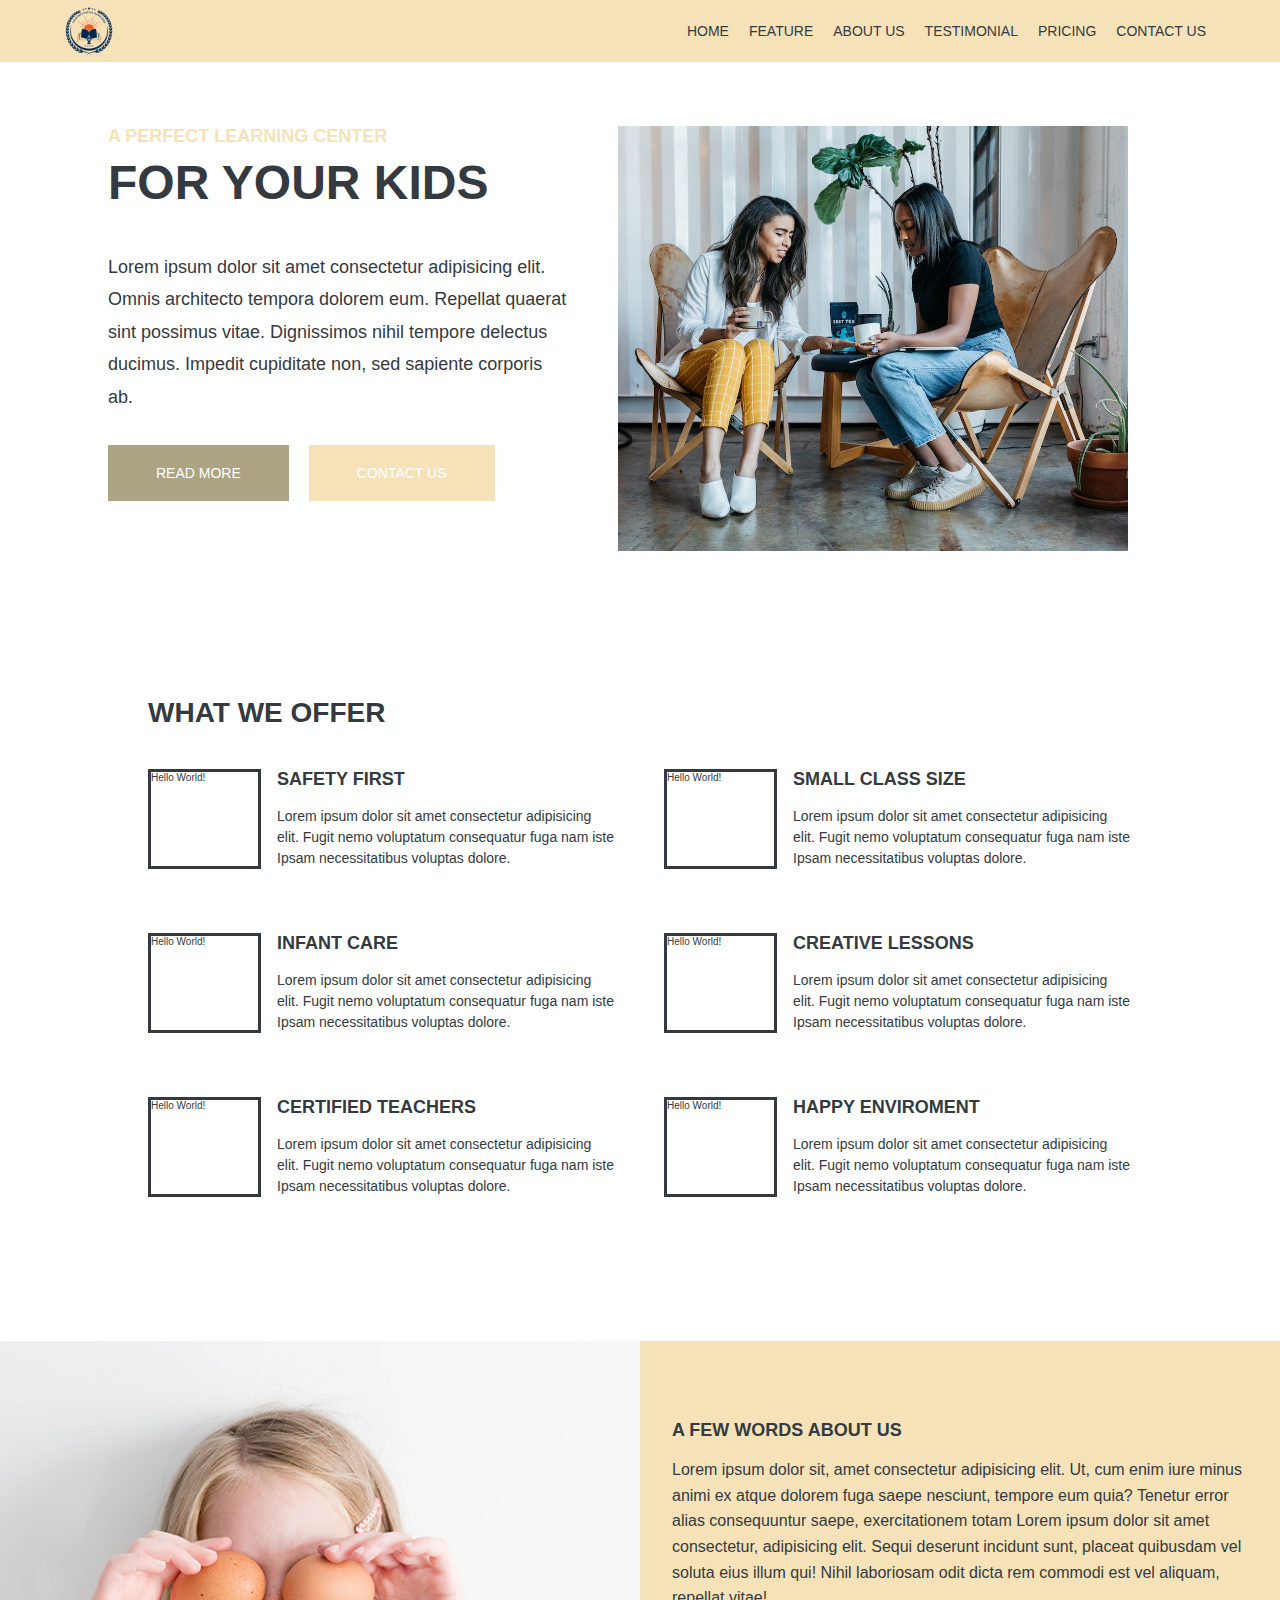
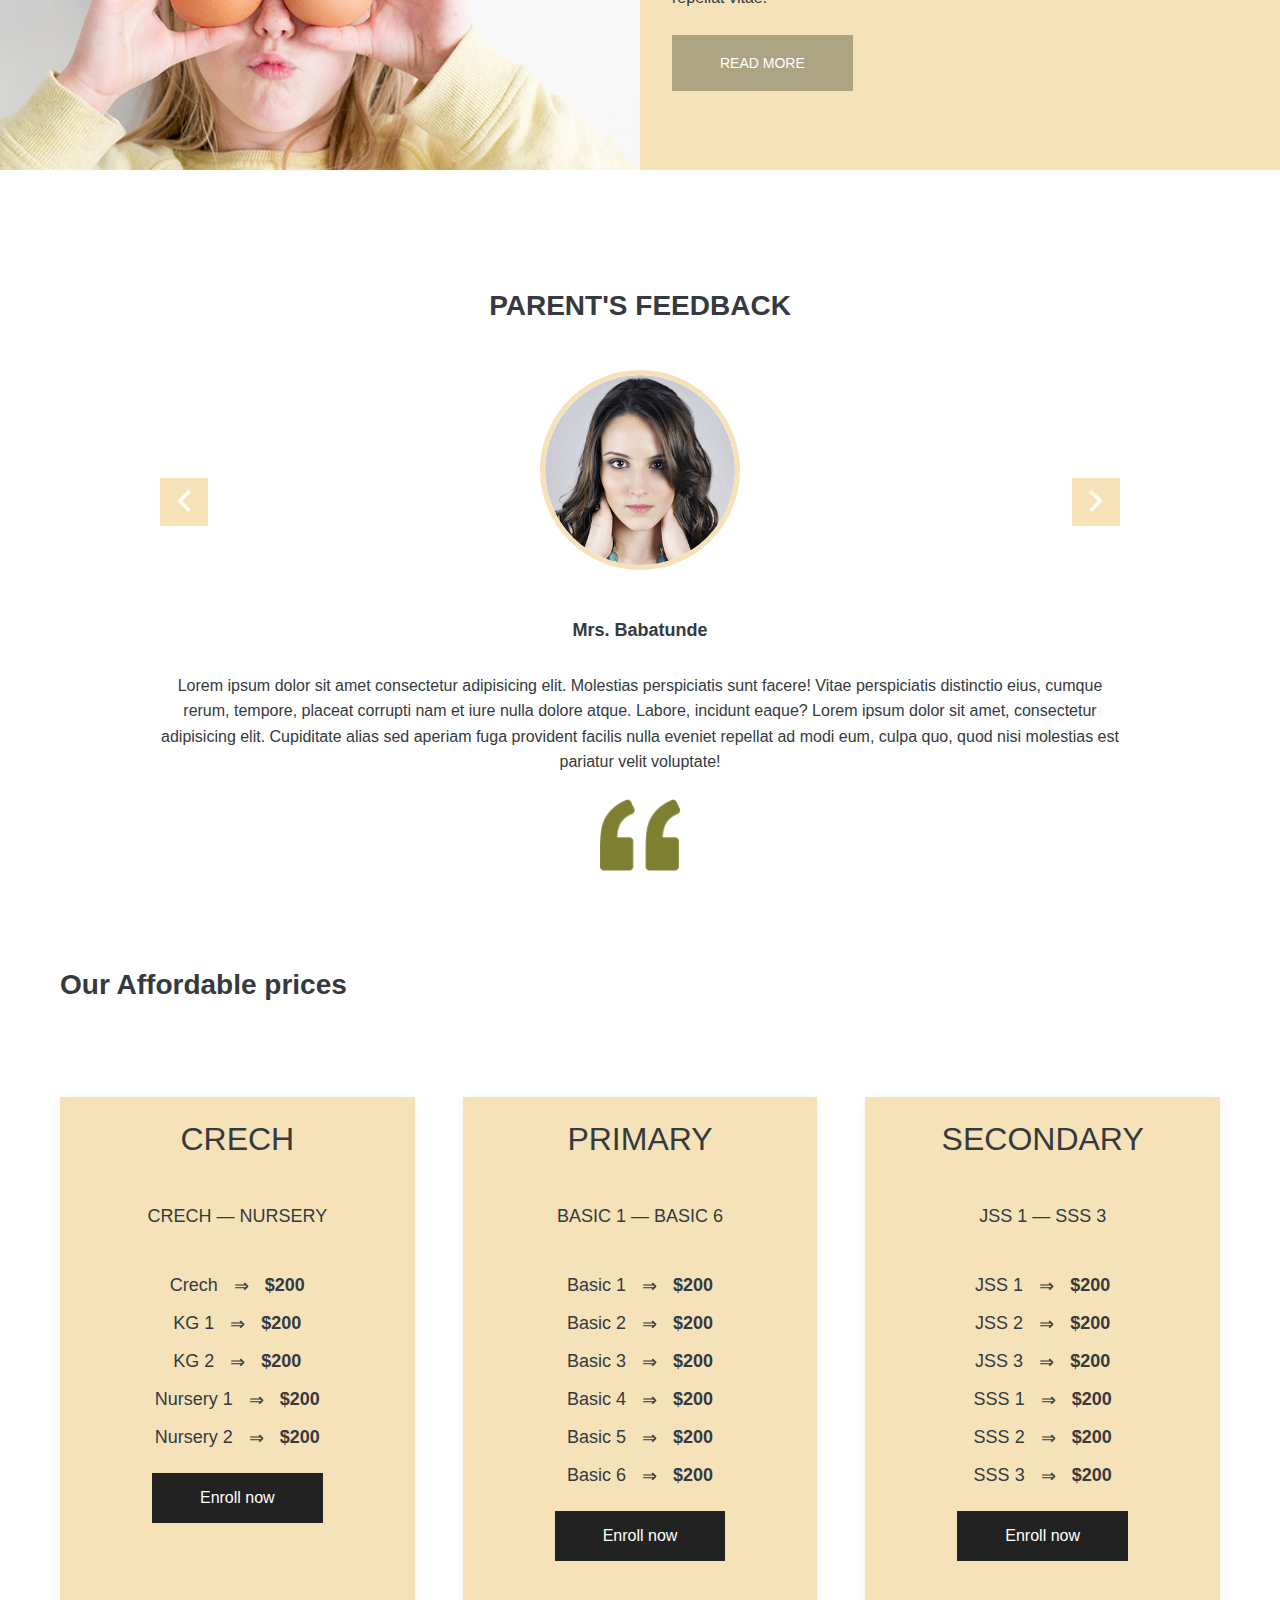
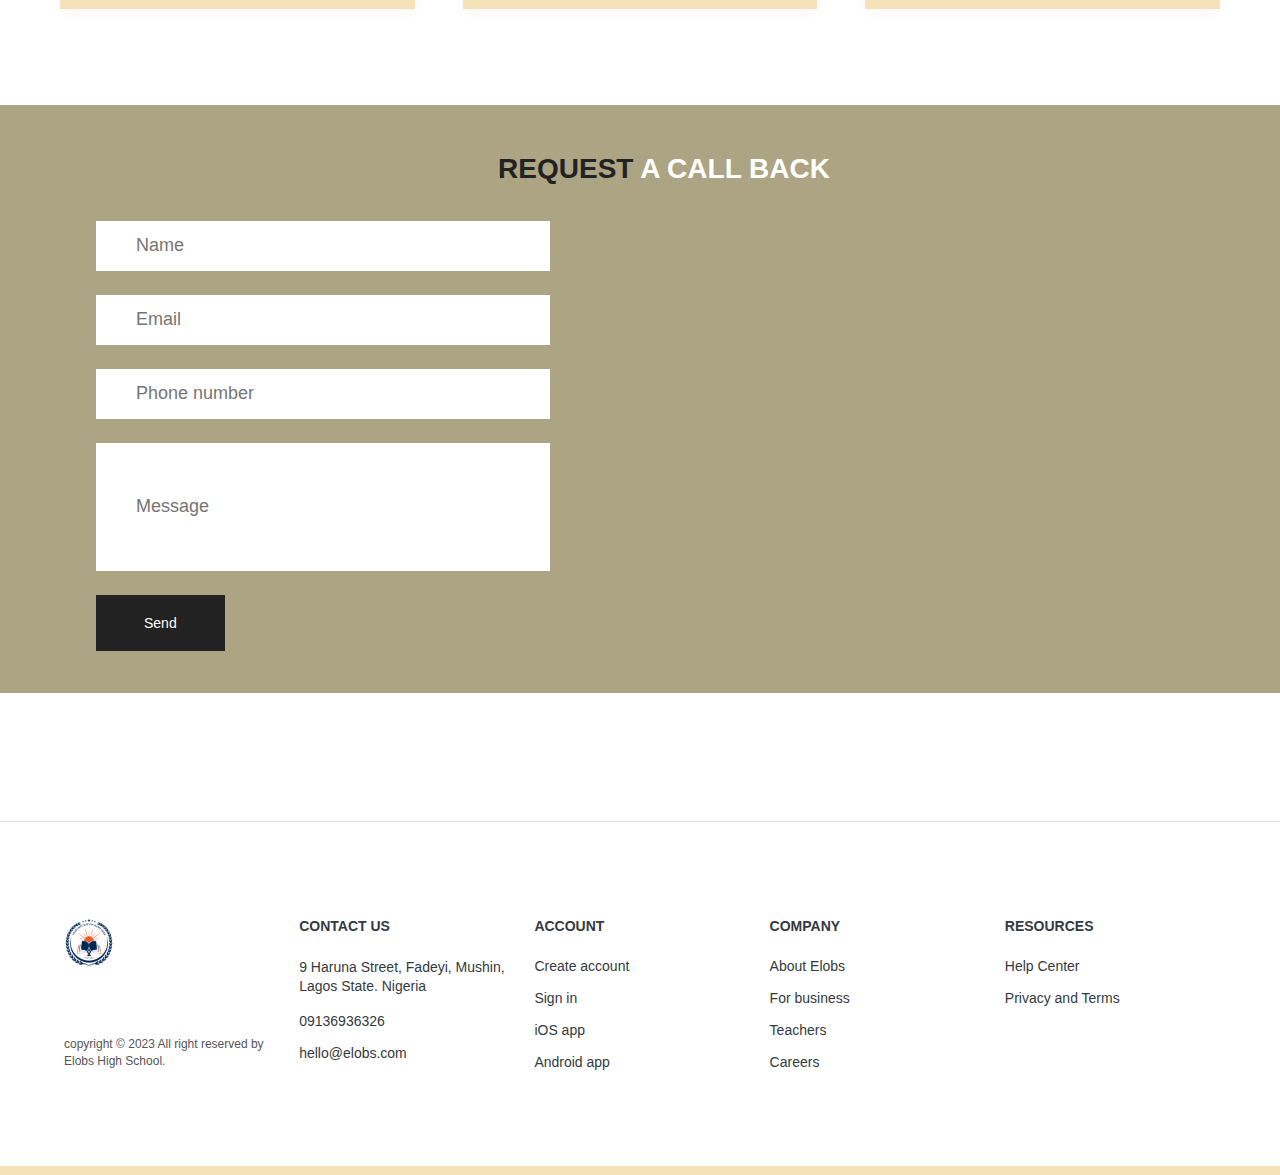
==== index.html @ 5723b520 "update to nav items" ====
<!DOCTYPE html>
<html lang="en">
  <head>
    <meta charset="UTF-8" />
    <meta name="viewport" content="width=device-width, initial-scale=1.0" />
    <title>Elobs High School &mdash; Discover the differene</title>

    <link rel="stylesheet" href="styles/styles.css" />
    <link rel="stylesheet" href="styles/re-usable.css" />
    <link rel="stylesheet" href="styles/query.css" />

    <script defer src="js/index.js"></script>
  </head>
  <header class="header">
    <div class="logo">
      <a href="#">
        <img src="img/logo.png" class="logo" alt="Elobs High School logo" />
      </a>
    </div>
    <nav class="nav-container">
      <ul class="main-nav">
        <!-- <li><a href="#" class="nav-item active--nav-item">HOME</a></li> -->
        <li><a href="#" class="nav-item">HOME</a></li>
        <li><a href="feature.html" class="nav-item">FEATURE</a></li>
        <li><a href="about.html" class="nav-item">ABOUT US</a></li>
        <li><a href="#testimonial" class="nav-item">TESTIMONIAL</a></li>
        <li><a href="#pricing" class="nav-item">PRICING</a></li>
        <li><a href="#cta" class="nav-item">CONTACT US</a></li>
      </ul>
    </nav>

    <button class="btn-mobile-nav">
      <img
        src="icons/icons-menu.png"
        alt="menu icon"
        class="icon-mobile-nav open-icon"
      />
      <img
        src="icons/icons-close.png"
        alt="close menu icon"
        class="icon-mobile-nav close-icon"
      />
    </button>
  </header>
  <body>
    <main>
      <section class="section section-hero">
        <div class="hero">
          <div class="hero--text-box">
            <h1 class="header-primary">
              A PERFECT LEARNING CENTER <br />
              <span>FOR YOUR KIDS</span>
            </h1>

            <div class="hero--description-text">
              <p class="description-text">
                Lorem ipsum dolor sit amet consectetur adipisicing elit. Omnis
                architecto tempora dolorem eum. Repellat quaerat sint possimus
                vitae. Dignissimos nihil tempore delectus ducimus. Impedit
                cupiditate non, sed sapiente corporis ab.
              </p>
            </div>

            <div class="hero--btn-box">
              <button class="btn btn--read-more">
                <a href="#about-us">READ MORE</a>
              </button>
              <button class="btn btn--contact">
                <a href="#cta">CONTACT US</a>
              </button>
            </div>
          </div>
          <div class="hero--img-box">
            <div>
              <!-- <p>Hello world!</p> -->
              <img class="hero-img" src="img/hero-img.jpg" alt="Hero's image" />
            </div>
          </div>
        </div>
      </section>
      <section class="section section-feature" id="feature">
        <div class="feature">
          <h2 class="header-secondary">WHAT WE OFFER</h2>
          <div class="feature-box">
            <div class="feature--box">
              <div class="feature--img-box">Hello World!</div>
              <div class="feature--text-box">
                <div>
                  <h3 class="header-tertiary">SAFETY FIRST</h3>
                  <p class="feature-text">
                    Lorem ipsum dolor sit amet consectetur adipisicing elit.
                    Fugit nemo voluptatum consequatur fuga nam iste Ipsam
                    necessitatibus voluptas dolore.
                  </p>
                </div>
              </div>
            </div>
            <div class="feature--box">
              <div class="feature--img-box">Hello World!</div>
              <div class="feature--text-box">
                <div>
                  <h3 class="header-tertiary">SMALL CLASS SIZE</h3>
                  <p class="feature-text">
                    Lorem ipsum dolor sit amet consectetur adipisicing elit.
                    Fugit nemo voluptatum consequatur fuga nam iste Ipsam
                    necessitatibus voluptas dolore.
                  </p>
                </div>
              </div>
            </div>
            <div class="feature--box">
              <div class="feature--img-box">Hello World!</div>
              <div class="feature--text-box">
                <div>
                  <h3 class="header-tertiary">INFANT CARE</h3>
                  <p class="feature-text">
                    Lorem ipsum dolor sit amet consectetur adipisicing elit.
                    Fugit nemo voluptatum consequatur fuga nam iste Ipsam
                    necessitatibus voluptas dolore.
                  </p>
                </div>
              </div>
            </div>
            <div class="feature--box">
              <div class="feature--img-box">Hello World!</div>
              <div class="feature--text-box">
                <div>
                  <h3 class="header-tertiary">CREATIVE LESSONS</h3>
                  <p class="feature-text">
                    Lorem ipsum dolor sit amet consectetur adipisicing elit.
                    Fugit nemo voluptatum consequatur fuga nam iste Ipsam
                    necessitatibus voluptas dolore.
                  </p>
                </div>
              </div>
            </div>
            <div class="feature--box">
              <div class="feature--img-box">Hello World!</div>
              <div class="feature--text-box">
                <div>
                  <h3 class="header-tertiary">CERTIFIED TEACHERS</h3>
                  <p class="feature-text">
                    Lorem ipsum dolor sit amet consectetur adipisicing elit.
                    Fugit nemo voluptatum consequatur fuga nam iste Ipsam
                    necessitatibus voluptas dolore.
                  </p>
                </div>
              </div>
            </div>
            <div class="feature--box">
              <div class="feature--img-box">Hello World!</div>
              <div class="feature--text-box">
                <div>
                  <h3 class="header-tertiary">HAPPY ENVIROMENT</h3>
                  <p class="feature-text">
                    Lorem ipsum dolor sit amet consectetur adipisicing elit.
                    Fugit nemo voluptatum consequatur fuga nam iste Ipsam
                    necessitatibus voluptas dolore.
                  </p>
                </div>
              </div>
            </div>
          </div>
        </div>
      </section>
      <section class="section-about" id="about">
        <div class="about-us--img">
          <img
            class="about-img"
            src="img/about-img.jpg"
            alt="Picture of a girl placing egg on her eye"
          />
        </div>
        <div class="about-us--text">
          <h3 class="header-tertiary">A FEW WORDS ABOUT US</h3>
          <p class="about-text">
            Lorem ipsum dolor sit, amet consectetur adipisicing elit. Ut, cum
            enim iure minus animi ex atque dolorem fuga saepe nesciunt, tempore
            eum quia? Tenetur error alias consequuntur saepe, exercitationem
            totam Lorem ipsum dolor sit amet consectetur, adipisicing elit.
            Sequi deserunt incidunt sunt, placeat quibusdam vel soluta eius
            illum qui! Nihil laboriosam odit dicta rem commodi est vel aliquam,
            repellat vitae!
          </p>
          <button class="btn btn--read-more">READ MORE</button>
        </div>
      </section>
      <section class="section section-testimonial" id="testimonial">
        <div class="testimonial">
          <h2 class="header-secondary testimonial-header">PARENT'S FEEDBACK</h2>
          <div class="carousel-container">
            <div class="slide slide-1">
              <div class="testimonial-box">
                <div class="carousel--img-box">
                  <img
                    src="img//client-1.png"
                    class="carousel-img"
                    alt="customer-img"
                  />
                </div>
                <div class="carousel--text-box">
                  <div class="customer-name">
                    <h3 class="header-tertiary">Mrs. Babatunde</h3>
                  </div>
                  <div class="customer-feedbck">
                    <blockquote class="feedback">
                      Lorem ipsum dolor sit amet consectetur adipisicing elit.
                      Molestias perspiciatis sunt facere! Vitae perspiciatis
                      distinctio eius, cumque rerum, tempore, placeat corrupti
                      nam et iure nulla dolore atque. Labore, incidunt eaque?
                      Lorem ipsum dolor sit amet, consectetur adipisicing elit.
                      Cupiditate alias sed aperiam fuga provident facilis nulla
                      eveniet repellat ad modi eum, culpa quo, quod nisi
                      molestias est pariatur velit voluptate!
                    </blockquote>
                    <div class="quote-img">
                      <img src="img/quote.png" alt="" />
                    </div>
                  </div>
                </div>
              </div>
            </div>
            <div class="slide slide-2">
              <div class="testimonial-box">
                <div class="carousel--img-box">
                  <img
                    src="img//client-2.png"
                    class="carousel-img"
                    alt="customer-img"
                  />
                </div>
                <div class="carousel--text-box">
                  <div class="customer-name">
                    <h3 class="header-tertiary">Mrs. Babatunde</h3>
                  </div>
                  <div class="customer-feedbck">
                    <blockquote class="feedback">
                      Lorem ipsum dolor sit amet consectetur adipisicing elit.
                      Molestias perspiciatis sunt facere! Vitae perspiciatis
                      distinctio eius, cumque rerum, tempore, placeat corrupti
                      nam et iure nulla dolore atque. Labore, incidunt eaque?
                      Lorem ipsum dolor sit amet, consectetur adipisicing elit.
                      Cupiditate alias sed aperiam fuga provident facilis nulla
                      eveniet repellat ad modi eum, culpa quo, quod nisi
                      molestias est pariatur velit voluptate!
                    </blockquote>
                    <div class="quote-img">
                      <img src="img/quote.png" alt="" />
                    </div>
                  </div>
                </div>
              </div>
            </div>
            <div class="slide slide-3">
              <div class="testimonial-box">
                <div class="carousel--img-box">
                  <img
                    src="img//client-3.png"
                    class="carousel-img"
                    alt="customer-img"
                  />
                </div>
                <div class="carousel--text-box">
                  <div class="customer-name">
                    <h3 class="header-tertiary">Mrs. Babatunde</h3>
                  </div>
                  <div class="customer-feedbck">
                    <blockquote class="feedback">
                      Lorem ipsum dolor sit amet consectetur adipisicing elit.
                      Molestias perspiciatis sunt facere! Vitae perspiciatis
                      distinctio eius, cumque rerum, tempore, placeat corrupti
                      nam et iure nulla dolore atque. Labore, incidunt eaque?
                      Lorem ipsum dolor sit amet, consectetur adipisicing elit.
                      Cupiditate alias sed aperiam fuga provident facilis nulla
                      eveniet repellat ad modi eum, culpa quo, quod nisi
                      molestias est pariatur velit voluptate!
                    </blockquote>
                    <div class="quote-img">
                      <img src="img/quote.png" alt="" />
                    </div>
                  </div>
                </div>
              </div>
            </div>
          </div>

          <div class="arrow-container">
            <button class="arrow left">
              <div class="btn--left">
                <img src="img//prev.png" />
              </div>
            </button>
            <button class="arrow right">
              <div class="btn--right">
                <img src="img//next.png" />
              </div>
            </button>
          </div>
        </div>
      </section>
      <section class="section section-pricing" id="pricing">
        <div class="pricing">
          <div class="pricing-header--box">
            <h2 class="header-secondary pricing-header">
              Our Affordable prices
            </h2>
          </div>
          <div class="pricing-box">
            <div class="pricing-box--item">
              <header class="plan-header">
                <p class="plan-name">Crech</p>
                <p class="plan-class">Crech &mdash; Nursery</p>
              </header>

              <div class="list">
                <ul class="list-item">
                  <li>
                    <span>Crech </span>
                    <span>&rArr; </span>
                    <span><strong>$200</strong></span>
                  </li>
                  <li>
                    <span>KG 1 </span>
                    <span>&rArr; </span>
                    <span><strong>$200</strong></span>
                  </li>
                  <li>
                    <span>KG 2 </span>
                    <span>&rArr; </span>
                    <span><strong>$200</strong></span>
                  </li>
                  <li>
                    <span>Nursery 1 </span>
                    <span>&rArr; </span>
                    <span><strong>$200</strong></span>
                  </li>
                  <li>
                    <span>Nursery 2 </span>
                    <span>&rArr; </span>
                    <span><strong>$200</strong></span>
                  </li>
                </ul>
              </div>
              <div class="pricing-btn--box">
                <button class="pricing-btn">Enroll now</button>
              </div>
            </div>
            <div class="pricing-box--item">
              <header class="plan-header">
                <p class="plan-name">Primary</p>
                <p class="plan-class">Basic 1 &mdash; Basic 6</p>
              </header>

              <div class="list">
                <ul class="list-item">
                  <li>
                    <span>Basic 1 </span>
                    <span>&rArr; </span>
                    <span><strong>$200</strong></span>
                  </li>
                  <li>
                    <span>Basic 2 </span>
                    <span>&rArr; </span>
                    <span><strong>$200</strong></span>
                  </li>
                  <li>
                    <span>Basic 3 </span>
                    <span>&rArr; </span>
                    <span><strong>$200</strong></span>
                  </li>
                  <li>
                    <span>Basic 4 </span>
                    <span>&rArr; </span>
                    <span><strong>$200</strong></span>
                  </li>
                  <li>
                    <span>Basic 5 </span>
                    <span>&rArr; </span>
                    <span><strong>$200</strong></span>
                  </li>
                  <li>
                    <span>Basic 6 </span>
                    <span>&rArr; </span>
                    <span><strong>$200</strong></span>
                  </li>
                </ul>
              </div>
              <div class="pricing-btn--box">
                <button class="pricing-btn">Enroll now</button>
              </div>
            </div>
            <div class="pricing-box--item">
              <header class="plan-header">
                <p class="plan-name">Secondary</p>
                <p class="plan-class">JSS 1 &mdash; SSS 3</p>
              </header>

              <div class="list">
                <ul class="list-item">
                  <li>
                    <span>JSS 1 </span>
                    <span>&rArr; </span>
                    <span><strong>$200</strong></span>
                  </li>
                  <li>
                    <span>JSS 2 </span>
                    <span>&rArr; </span>
                    <span><strong>$200</strong></span>
                  </li>
                  <li>
                    <span>JSS 3 </span>
                    <span>&rArr; </span>
                    <span><strong>$200</strong></span>
                  </li>
                  <li>
                    <span>SSS 1 </span>
                    <span>&rArr; </span>
                    <span><strong>$200</strong></span>
                  </li>
                  <li>
                    <span>SSS 2 </span>
                    <span>&rArr; </span>
                    <span><strong>$200</strong></span>
                  </li>
                  <li>
                    <span>SSS 3 </span>
                    <span>&rArr; </span>
                    <span><strong>$200</strong></span>
                  </li>
                </ul>
              </div>
              <div class="pricing-btn--box">
                <button class="pricing-btn">Enroll now</button>
              </div>
            </div>
            <!-- <div class="pricing-box--item">Hello</div>
            <div class="pricing-box--item">Hello</div> -->
          </div>
        </div>
      </section>
      <section class="section-cta" id="cta">
        <div class="cta">
          <div class="cta-header">
            <h2 class="header-secondary cta-header--box">
              <span>REQUEST</span> A CALL BACK
            </h2>
          </div>
          <form class="form" action="#">
            <div>
              <label for="full-name"></label>
              <input placeholder="Name" type="text" required id="full-name" />
            </div>
            <div>
              <label for="email"></label>
              <input placeholder="Email" type="email" required id="email" />
            </div>
            <div>
              <label for="phone-number"></label>
              <input
                placeholder="Phone number"
                type="tel"
                required
                id="phone-number"
              />
            </div>
            <div>
              <label for="message"></label>
              <input
                placeholder="Message"
                class="message-box"
                type="text"
                required
                id="message"
              />
            </div>
            <button class="btn btn-form">Send</button>
          </form>
        </div>
      </section>
    </main>

    <footer class="section-footer">
      <div class="footer">
        <div class="img-col">
          <div class="footer-img">
            <a href="#">
              <img
                src="img/logo.png"
                class="logo footer-logo"
                alt="Elobs School logo"
              />
            </a>
          </div>
          <div>
            <p class="copyright">
              copyright &copy; 2023 All right reserved by Elobs High School.
            </p>
          </div>
        </div>
        <div class="address-col">
          <h5 class="header-footer">Contact us</h5>
          <address class="contact">
            <p class="address">
              9 Haruna Street, Fadeyi, Mushin, Lagos State. Nigeria
            </p>
            <p><a class="footer-link" href="tel:09136936326">09136936326</a></p>
            <p>
              <a class="footer-link" href="mailto:hello@elobs.com"
                >hello@elobs.com</a
              >
            </p>
          </address>
        </div>
        <div class="nav-col">
          <h5 class="header-footer">Account</h5>
          <ul class="footer-nav">
            <li><a class="footer-link" href="#">Create account</a></li>
            <li><a class="footer-link" href="#">Sign in</a></li>
            <li><a class="footer-link" href="#">iOS app</a></li>
            <li><a class="footer-link" href="#">Android app</a></li>
          </ul>
        </div>
        <div class="nav-col">
          <h5 class="header-footer">Company</h5>
          <div>
            <ul class="footer-nav">
              <li><a class="footer-link" href="#">About Elobs</a></li>
              <li><a class="footer-link" href="#">For business</a></li>
              <li><a class="footer-link" href="#">Teachers</a></li>
              <li><a class="footer-link" href="#">Careers</a></li>
            </ul>
          </div>
        </div>
        <div class="nav-col">
          <h5 class="header-footer">Resources</h5>
          <div>
            <ul class="footer-nav">
              <li><a class="footer-link" href="#">Help Center</a></li>
              <li><a class="footer-link" href="#">Privacy and Terms</a></li>
            </ul>
          </div>
        </div>
      </div>
    </footer>
  </body>
</html>
---- styles/styles.css ----
/* 
--- 01 TYPOGRAPHY SYSTEM

- FONT SIZES (px) 10 / 12 / 14 / 16 / 18 / 20 / 24 / 30 / 36 / 44 / 52 / 62 / 74 / 86 / 98

-FONT WEIGHT
DEFAULT: 400
MEDIUM: 500
SEMI-BOLD: 600
BOLD: 700
-LINE HEIGHT
DEFAULT: 1
SMALL: 1.05
MEDIUM: 1.2
LARGE: 1.8
PARAGRAPH DEFAULT:1.6

-- LETTER SPACING
-0.5PX
0.75PX
--- 02 COLOUR SYSTEM

- PRIMARY: ##f6e2b9
- TINT: 
#aca482
#fffcef
#fff9df


- SHADES:
- ACCENT:
- GREYS
#343a40
#767676

--- 05 SHADOWS

0 2.4rem 4.8rem rgba(0, 0, 0, 0.075);

--- 06 BORDER-RADIUS
DEFAULT: 9px
MEDIUM: 11PX

--- 07 WHITESPACE

--- SPACING SYSTEM (px) 2 / 4 / 8 / 12 / 16 / 24 / 32 / 48 / 64 / 80 / 96 / 128

*/

* {
  padding: 0;
  margin: 0;
  box-sizing: border-box;
}

*:focus {
  outline: red;
  box-shadow: 0 0 0 0.8rem rgb(255, 252, 239, 0.7);
}

html {
  font-size: 62.5%;
  scroll-behavior: smooth;
}

body {
  font-family: "inter", sans-serif;
  /* font-family: "Helvetica Neue LT Com", sans-serif; */
  color: #343a40;
  border-bottom: 9px solid #f6e2b9;
  overflow-x: hidden;
}

.section {
  max-width: 108rem;
  margin: 0 auto;
  margin-bottom: 9.6rem;
}

.section:first-child {
  max-width: 116rem;
}

/***************************/
/* header */
/***************************/
.logo {
  width: 5rem;
  height: 5rem;
}

.header {
  padding: 2rem 6.4rem;
  height: 6.2rem;
  background-color: #f6e2b9;
  display: flex;
  align-items: center;
  justify-content: space-between;
}

.main-nav {
  list-style-type: none;
  display: flex;
  /* gap: 1.4rem; */
  justify-content: center;
  align-items: center;
}

.nav-item {
  display: inline-block;
  text-decoration: none;
  font-size: 1.4rem;
  font-weight: 400;
  padding: 1rem;
  color: #343a40;
}

.active--nav-item {
  border-bottom: 3px solid #555;
  padding-bottom: 0;
}

/* Mobile */
.btn-mobile-nav {
  background: none;
  border: none;
  cursor: pointer;
  display: none;
}
.icon-mobile-nav {
  width: 2.8rem;
  height: 2.8rem;
  color: #222;
}

.close-icon {
  display: none;
}

/* STICKY NAVIGATION */
.sticky .header {
  position: fixed;
  top: 0;
  bottom: 0;
  width: 100%;
  height: 6.4rem;
  padding-top: 0;
  padding-bottom: 0;
  /* background-color: rgba(255, 255, 255, 0.97); */
  z-index: 9999;
  box-shadow: 0 1.2rem 3.2rem rgba(0, 0, 0, 0.03);
  transition: all 0.3s ease-in-out;
}

/* .sticky .section-hero {
  margin-top: 96rem;
} */

/***************************/
/* Hero page */
/***************************/

.section-hero {
  /* max-width: 116rem; */
  padding: 0 4.8rem;
}

.hero {
  display: grid;
  grid-template-columns: 1fr 1.2fr;
  column-gap: 4.8rem;
  margin-top: 6.4rem;
}

.header-primary {
  font-size: 1.8rem;
  letter-spacing: 1.5px;
  margin-bottom: 4.8rem;
  color: #f6e2b9;
}
.header-primary span {
  font-size: 4.8rem;
  font-weight: 700;
  line-height: 1.5;
  color: #343a40;
}

.description-text {
  font-size: 1.8rem;
  line-height: 1.8;
  margin-bottom: 3.2rem;
}

.hero--btn-box {
  display: flex;
  gap: 2rem;
}

.btn--contact {
  background-color: #f6e2b9;
}
.btn--contact a {
  color: #fff;
  text-decoration: none;
}

.btn--contact:hover,
.btn--contact:active {
  background-color: #aca482 !important;
  color: #fff !important;
  transition: all ease-in 0.5s;
}

.btn--read-more {
  background-color: #aca482;
  color: #fff;
}
.btn--read-more a {
  color: #fff;
  text-decoration: none;
}

.hero-img {
  width: 51rem;
}

/***************************/
/* Feature's page */
/***************************/
.section-feature {
  padding: 4.8rem;
}

.feature-box {
  display: grid;
  grid-template-columns: 1fr 1fr;
  column-gap: 4.8rem;
  row-gap: 6.4rem;
  padding-top: 2.4rem;
}

.feature--box {
  display: grid;
  grid-template-columns: 1fr 3fr;
  column-gap: 1.6rem;
}

.feature-text {
  font-size: 1.4rem;
  line-height: 1.5;
}

.feature--img-box {
  border: 3px solid #343a40;
}

/* ****************** */
/* About Us */
/* ****************** */

.section-about {
  background-color: #f6e2b9;
  display: grid;
  grid-template-columns: 1fr 1fr;
  justify-content: center;
  margin-bottom: 9.6rem;
  padding-right: 12.8rem;
}

.about-img {
  height: 100%;
}

.about-us--text {
  align-self: center;
  margin: 2.4rem 3.2rem;
}

.about-text {
  font-size: 1.6rem;
  line-height: 1.6;
  margin-bottom: 2.4rem;
}

.btn-about:hover,
.btn-about:active {
  background-color: #222 !important;
  color: #fff;
}

/* ****************** */
/* Testimonial */
/* ****************** */

.testimonial-header {
  text-align: center;
  padding: 2.4rem 0 0 0;
}
.testimonial {
  position: relative;
  overflow: hidden;
}

.carousel-container {
  position: relative;
}

.slide {
  height: 100%;
  transition: all 1s;
}

/* 
.slide-1 {
  transform: translateX(0%);
} 
*/

.slide-2,
.slide-3 {
  position: absolute;
  top: 0;
}
/* 
.slide-2 {
  transform: translateX(100%);
}
.slide-3 {
  transform: translateX(200%);
} */

.testimonial-box {
  display: flex;
  flex-direction: column;
  align-items: center;
  text-align: center;
}

.carousel--img-box {
  width: 20rem;
  margin-bottom: 4.8rem;
  margin-top: 4.8rem;
  /* border: 5px solid #f6e2b9;k */
  border-radius: 10000px;
}

.carousel-img {
  width: 100%;
  height: 100%;
  border: 5px solid #f6e2b9;
  border-radius: 10000px;
}

.feedback {
  font-size: 1.6rem;
  line-height: 1.6;
  padding-top: 1.6rem;
  margin-bottom: 2.4rem;
}

.quote-img img {
  width: 8rem;
}

.arrow-container {
  width: 100%;
  display: flex;
  justify-content: space-between;
  position: absolute;
  top: 35%;
}

.arrow {
  width: 4.8rem;
  height: 4.8rem;
  border: none;
  background-color: #f6e2b9;
  display: flex;
  align-items: center;
  justify-content: center;
  cursor: pointer;
}

.btn--left,
.btn--right {
  background-color: transparent;
  border: none;
}

/* ****************** */
/* Pricing */
/* ****************** */

.section-pricing {
  max-width: 116rem;
}

.pricing-header {
  margin-bottom: 9.6rem !important;
}

.pricing-box {
  display: grid;
  grid-template-columns: repeat(3, 1fr);
  justify-content: space-around;
  /* align-items: center; */
  gap: 4.8rem;
}

.pricing-box--item {
  padding: 2.4rem;
  /* border: 1px solid #f6e2b9; */
  background-color: #f6e2b9;
  box-shadow: 0 0.2rem 1.4rem rgba(0, 0, 0, 0.042);
  transition: all 0.4s;
}

.pricing-box--item:hover {
  transform: translateY(-1.2rem);
}

.plan-header {
  display: flex;
  flex-direction: column;
  gap: 1.6rem;
  justify-content: center;
  align-items: center;
  margin-bottom: 4.8rem;
}

.plan-name {
  font-size: 3.2rem;
  font-weight: 400;
  text-transform: uppercase;
  margin-bottom: 3.2rem;
}

.plan-class {
  font-size: 1.8rem;
  font-weight: 300;
  text-transform: uppercase;
}

.list-item {
  list-style: none;
  display: flex;
  flex-direction: column;
  gap: 1.6rem;
  align-items: center;
  font-size: 1.8rem;
  font-weight: 500;
}

.list-item li {
  display: flex;
  gap: 1.6rem;
}

.pricing-btn--box {
  display: flex;
  justify-content: center;
  margin: 2.4rem;
}

.pricing-btn {
  padding: 1.6rem 4.8rem;
  border: none;
  background-color: #222;
  color: #fff;
  cursor: pointer;
  font-size: 1.6rem;
  transition: all 0.3s;
}
.pricing-btn:hover,
.pricing-btn:active {
  background-color: #333;
}

/* ****************** */
/* CTA */
/* ****************** */

.section-cta {
  /* padding: 4.8rem 4.8rem 0 4.8rem; */
  background-color: #aca482;
  margin-bottom: 12.8rem;
}

.cta {
  padding: 4.8rem 4.8rem 2.4rem 4.8rem;
  margin-left: 4.8rem;
}

.cta-header {
  text-align: center;
  color: #fff;
  padding-bottom: 2.4rem;
}

.cta-header span {
  color: #222;
}

.form {
  font-family: inherit;
  margin-bottom: 1.8rem;
}

.form label {
  display: block;
  font-size: 1.2rem;
  margin-bottom: 1.2rem;
}

.form input {
  display: block;
  padding: 1.5rem 4rem;
  margin-bottom: 2.4rem;
  border: none;
  /* border-radius: 1000px; */
  font-size: 1.8rem;
  line-height: 1.8;
  width: 40%;
  height: 5rem;
}

.form input.message-box {
  height: 12.8rem;
  /* border-radius: 24px; */
}

.btn-form {
  background-color: #222;
  /* border-radius: 1000px; */
  color: #fff;
  transition: all 0.3s;
}

.btn-form:hover {
  color: #fff !important;
  background-color: #333 !important;
}

/* .btn-form:focus { */
/* outline: red; */
/* box-shadow: 0 0 0 0.8rem rgba(0, 0, 0, 0.341); */

/* **************** */
/* Footer */
/* **************** */

.section-footer {
  padding: 9.6rem 6.4rem;
  margin-top: 12.8rem;
  border-top: 1px solid rgba(0, 0, 0, 0.15);
}

.footer {
  display: grid;
  grid-template-columns: repeat(5, 1fr);
  /* justify-content: space-between; */
  /* align-items: center; */
  column-gap: 2.4rem;
  /* justify-content: center; */
}

.img-col {
  display: flex;
  flex-direction: column;
  justify-content: space-between;
}

.nav-col {
  justify-content: flex-start;
  display: flex;
  flex-direction: column;
  align-items: flex-start;
}

.footer-logo {
  margin-bottom: 1rem;
}

.header-footer {
  font-size: 1.4rem;
  /* padding: 1.4rem 1.4rem 0 1.4rem; */
  margin-bottom: 2.4rem;
  text-transform: uppercase;
}

.copyright {
  font-size: 1.2rem;
  line-height: 1.4;
  color: #555;
}

.footer-nav {
  list-style: none;
  display: flex;
  flex-direction: column;
  gap: 1.6rem;
}

.footer-link {
  text-decoration: none;
  color: #343a40;
  font-size: 1.4rem;
  font-weight: 400;
  /* padding: 0 1.4rem; */
}

.contact {
  font-size: 1.4rem;
  font-weight: 400;
  font-style: normal;
  display: flex;
  flex-direction: column;
  gap: 1.6rem;
}

.address {
  line-height: 1.4;
}
---- styles/re-usable.css ----
.header-secondary {
  font-size: 3.2rem;
  margin-bottom: 2.4rem;
}

.header-tertiary {
  font-size: 2.4rem;
  margin-bottom: 1.6rem;
}

.btn {
  cursor: pointer;
  font-size: 1.7rem;
  font-weight: 300;
  padding: 2rem 4.8rem;
  border: transparent;
  transition: all 0.2s;
  /* color: #222; */
  /* background-color: transparent; */
}

.btn:hover,
.btn:active {
  background-color: #f6e2b9;
  color: #222;
}
---- styles/query.css ----
/*************************/
/* BELOW 1344PX (SMALLER DESKTOPS) */
/*************************/

@media (max-width: 84em) {
  .header-primary {
    margin-bottom: 3.2rem;
    letter-spacing: normal;
  }
  .header-secondary {
    font-size: 2.8rem;
    margin-bottom: 0;
  }
  .header-tertiary {
    font-size: 1.8rem;
  }

  .btn {
    font-size: 1.4em;
  }

  .feature h2 {
    margin-bottom: 1.6rem;
  }
  .section-about {
    padding-right: 0;
  }

  .about-img {
    width: 100%;
  }

  .about-us--text {
    margin: 2.4rem 3.2rem;
  }
  .section-testimonial {
    max-width: 96rem;
  }
}

@media (max-width: 70em) {
  html {
    font-size: 56.25%;
  }

  .section-pricing {
    max-width: 108rem;
  }

  .copyright {
    font-size: 1rem;
    line-height: 1.5;
  }
}

@media (max-width: 59em) {
  .hero {
    display: flex;
    flex-direction: column;
    text-align: center;
    justify-content: center;
    align-items: center;
  }
  .header-primary {
    font-size: 2rem;
    letter-spacing: 1.5px;
  }
  .header-primary span {
    font-size: 5.2rem;
    letter-spacing: 2px;
  }
  .description-text {
    font-size: 2rem;
    line-height: 1.8;
  }
  .hero--btn-box {
    justify-content: center;
    margin-bottom: 4.8rem;
  }

  .feature-box {
    column-gap: 2.4rem;
  }

  .section-about {
    display: flex;
    flex-direction: column;
    justify-content: center;
    text-align: center;
  }
  .about-us--img img {
    width: 100%;
    /* height: 50%; */
  }
  .about-us--text h3 {
    font-size: 2.4rem;
  }

  .about-text {
    font-size: 1.8rem;
  }

  .section-testimonial {
    max-width: 80rem;
  }

  .carousel--img-box {
    width: 30rem;
  }

  .feedback {
    font-size: 1.6rem;
    line-height: 1.6;
  }

  .pricing-header {
    margin-left: 9.6rem;
  }

  .pricing-box {
    max-width: 80rem;
    grid-template-columns: 1fr 1fr;
    justify-content: center;
    margin-left: auto;
    margin-right: auto;
  }

  .form {
    display: grid;
    grid-template-columns: 1fr 1fr;
    gap: 3.2rem;
    position: relative;
  }

  .form input {
    width: 100%;
    height: 6.4rem;
    margin-bottom: 0;
  }
  .form input.message-box {
    height: 15rem;
  }
  .btn-form {
    position: absolute;
    bottom: 0rem;
    width: 49%;
  }

  /* Mobile nav */

  .btn-mobile-nav {
    display: block;
    z-index: 1000;
  }

  .nav-container {
    background-color: #fff;
    backdrop-filter: blur(9px);
    position: absolute;
    top: 0;
    left: 0;
    width: 100vw;
    height: 100vh;
    transform: translateX(100%);
    display: flex;
    align-items: center;
    justify-content: center;
    transition: all 0.5s ease-in;

    /* Hide nav */

    /* 1) make it invisible */
    opacity: 0;
    /* 2) make it unaccessiblr to mouse and keyboard */
    pointer-events: none;
    /* 3) hide it from scren readers */
    visibility: hidden;
  }

  .nav-open .nav-container {
    opacity: 1;
    pointer-events: auto;
    visibility: visible;
    transform: translateX(0);
  }

  .nav-open .close-icon {
    display: block;
  }

  .nav-open .open-icon {
    display: none;
  }

  .main-nav {
    flex-direction: column;
    gap: 3.6rem;
  }

  .nav-item {
    font-size: 2rem;
    font-weight: 700;
  }

  .header-footer {
    font-size: 1.2rem;
  }

  .copyright {
    font-size: 1rem;
    line-height: 1.2;
  }

  .footer-link,
  .contact {
    font-size: 1.2rem;
    font-weight: 350;
  }
}

@media (max-width: 44em) {
  .header-tertiary {
    font-size: 2rem;
  }
  .btn {
    font-size: 1.6rem;
    padding: 1.6rem 3.2rem;
  }

  .section-testimonial {
    max-width: 64rem;
  }

  .carousel--img-box {
    width: 16rem;
  }

  .section-pricing {
    max-width: 60rem;
  }

  .pricing-header {
    margin-left: auto;
    margin-bottom: 4.8rem !important;
  }

  .plan-name {
    font-size: 3rem;
  }

  .list-item {
    font-size: 1.6rem;
  }

  .feedback {
    font-size: 1.6rem;
    /* line-height: 1.6; */
  }
  .quote-img img {
    width: 6.4rem;
  }

  .form {
    gap: 2.4rem;
  }
  .form input {
    height: 5rem;
  }

  .img-col,
  .address-col {
    grid-column: span 3;
    /* grid-row: 1; */
  }

  .nav-col {
    grid-row: 1;
    grid-column: span 2;
    margin-bottom: 3.2rem;
  }

  .cta {
    padding: 2.4rem;
    margin-left: auto;
  }

  .header-footer {
    font-size: 1.6rem;
  }

  .copyright {
    font-size: 1.4rem;
    line-height: 1.2;
  }

  .footer-link,
  .contact {
    /* font-size: 1.6rem; */
    font-weight: 350;
  }
}

@media (max-width: 41em) {
  .description-text {
    font-size: 1.8rem;
  }
  .feature-box {
    display: block;
  }
  .feature--box {
    margin-bottom: 3.2rem;
  }
  .feature--box:last-child {
    margin-bottom: 0;
  }

  .about-text {
    font-size: 1.6rem;
    line-height: 1.6;
  }

  .cta {
    margin-left: 4.8rem;
  }

  .form {
    grid-template-columns: 1fr;
    position: unset;
    width: 70%;
  }

  .btn-form {
    position: unset;
  }

  .footer-link,
  .copyright {
    font-size: 1.2rem;
  }
}

@media (max-width: 35em) {
  .section-testimonial {
    max-width: 59rem;
  }

  .carousel--img-box {
    width: 24rem;
  }

  .pricing-box {
    gap: 2.4rem;
  }
  .pricing-btn {
    font-size: 1.4rem;
    padding: 1.6rem 3.2rem;
  }
  .cta {
    margin-left: auto;
  }
  .form {
    width: 100%;
  }
}

@media (max-width: 28em) {
  .nav-item {
    font-size: 1.8rem;
  }
  .section-hero {
    padding: 0 3.2rem;
  }
  .header-primary span {
    font-size: 4.8rem;
  }
  .section-feature {
    padding: 4.8rem 3.2rem;
  }
  .section-testimonial {
    max-width: 48rem;
  }

  .carousel--img-box {
    width: 16rem;
  }

  .arrow {
    width: 3.6rem;
    height: 3.6rem;
  }

  .arrow-container {
    top: 25%;
  }

  .quote-img img {
    width: 4.8rem;
  }

  .pricing-header {
    margin-left: 4.8rem;
  }

  .pricing-box {
    grid-template-columns: 1fr;
  }

  .pricing-box--item {
    margin: auto 4.8rem;
  }
  .plan-name {
    font-size: 3.2rem;
  }

  .plan-class {
    font-size: 2rem;
  }

  .list-item {
    font-size: 1.8rem;
  }

  .section-footer {
    padding: 9.6rem 3.2rem;
  }

  .footer {
    column-gap: 1.6rem;
  }
}

@media (max-width: 22em) {
  .header {
    padding: 2.4rem;
  }
  .header-primary {
    font-size: 1.8rem;
    /* text-align: left; */
  }
  .hero--description-text {
    text-align: left;
  }
  .btn {
    font-size: 1.4rem;
  }

  .testimonial-box {
    margin-left: 2.4rem;
  }
  .arrow-container {
    margin-left: 2.4rem;
  }

  .pricing-box--item {
    margin: auto 3.2rem;
  }

  .form {
    gap: 1.6rem;
  }
}

@media (max-width: 20em) {
  .header-primary {
    font-size: 1.6rem;
  }

  .header-primary span {
    font-size: 3.6rem;
  }

  .header-tertiary {
    font-size: 1.8rem;
  }

  .description-text {
    font-size: 1.6rem;
  }

  .btn {
    padding: 1.6rem 2.4rem;
  }

  .feature-text {
    font-size: 1.2rem;
  }

  .about-us--text h3 {
    font-size: 1.8rem;
  }

  .about-text {
    font-size: 1.6rem;
    text-align: left;
  }

  .carousel--img-box {
    margin-bottom: 3.2rem;
  }

  .feedback {
    padding-top: 1.2rem;
  }

  .pricing-box--item {
    padding: 2.4rem 0;
  }

  .header-footer {
    font-size: 1.4rem;
  }

  .footer-link,
  .address,
  .copyright {
    font-size: 1rem;
  }
}
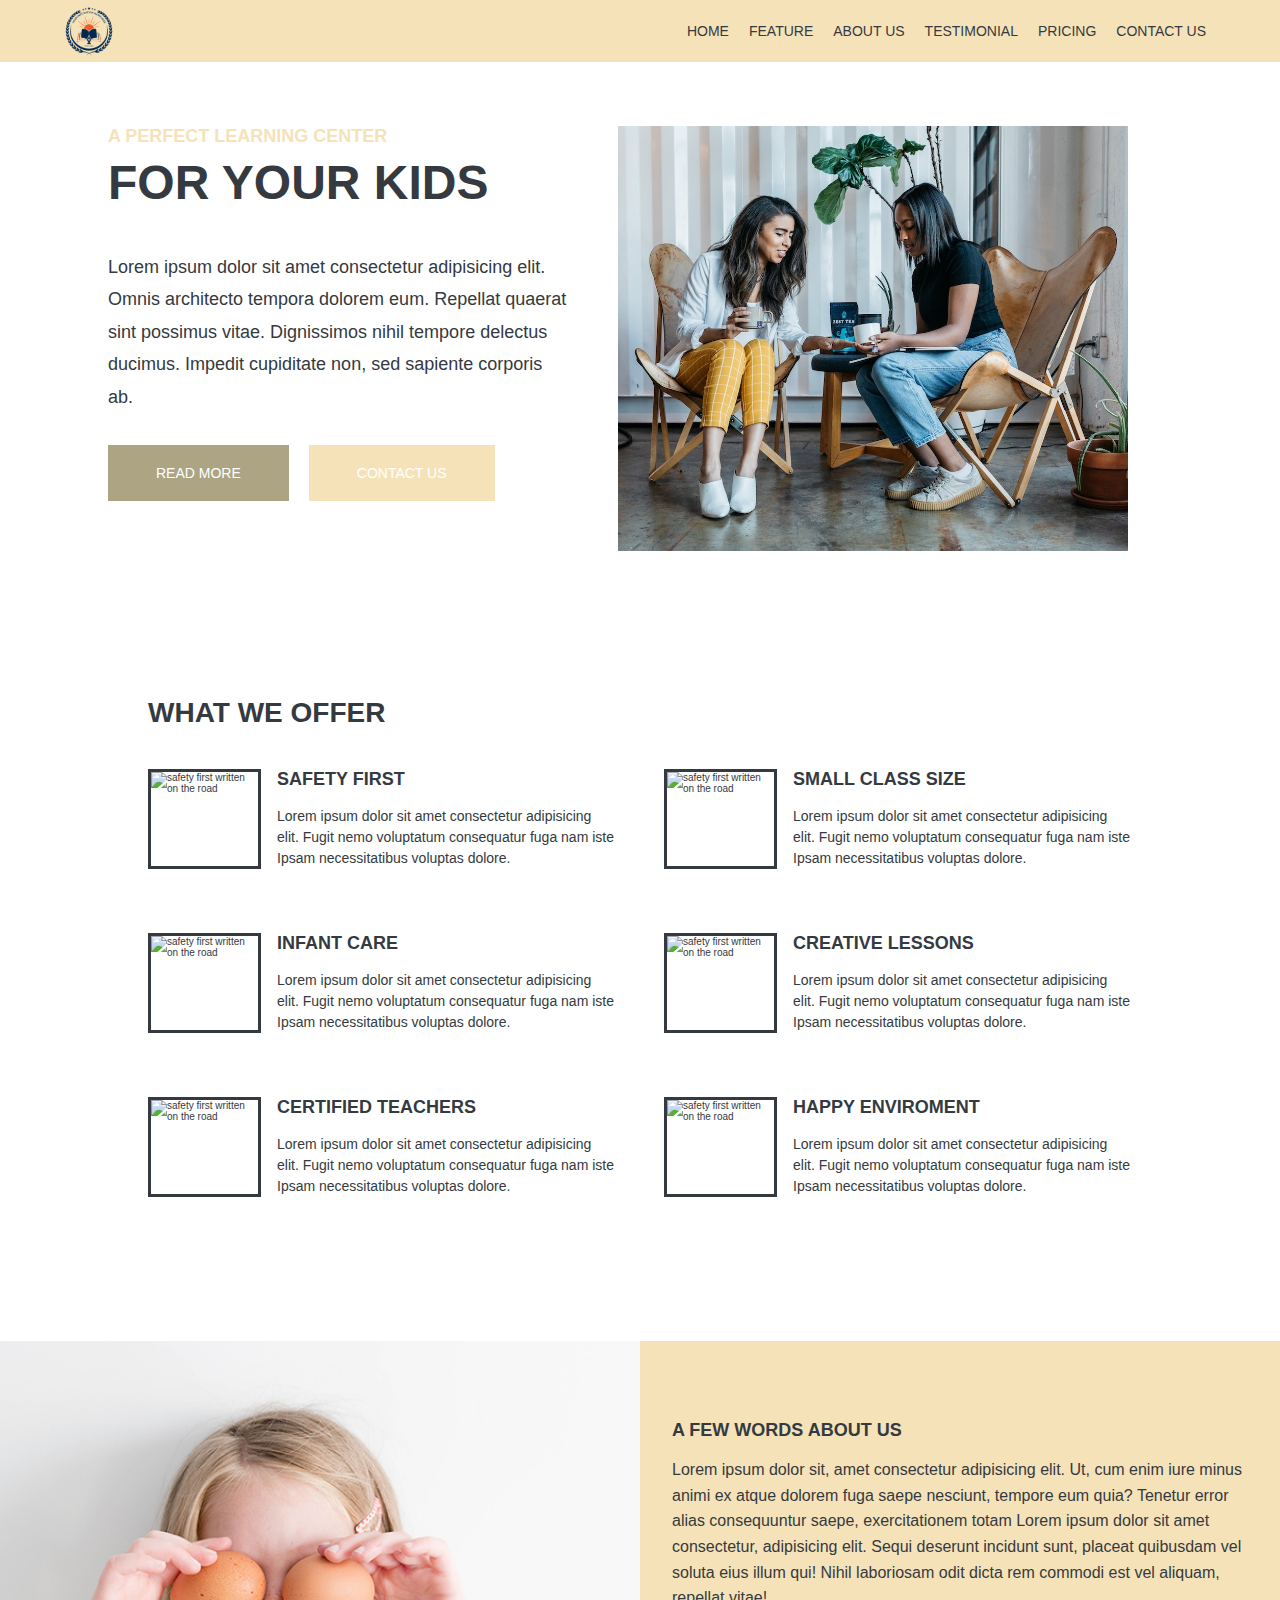
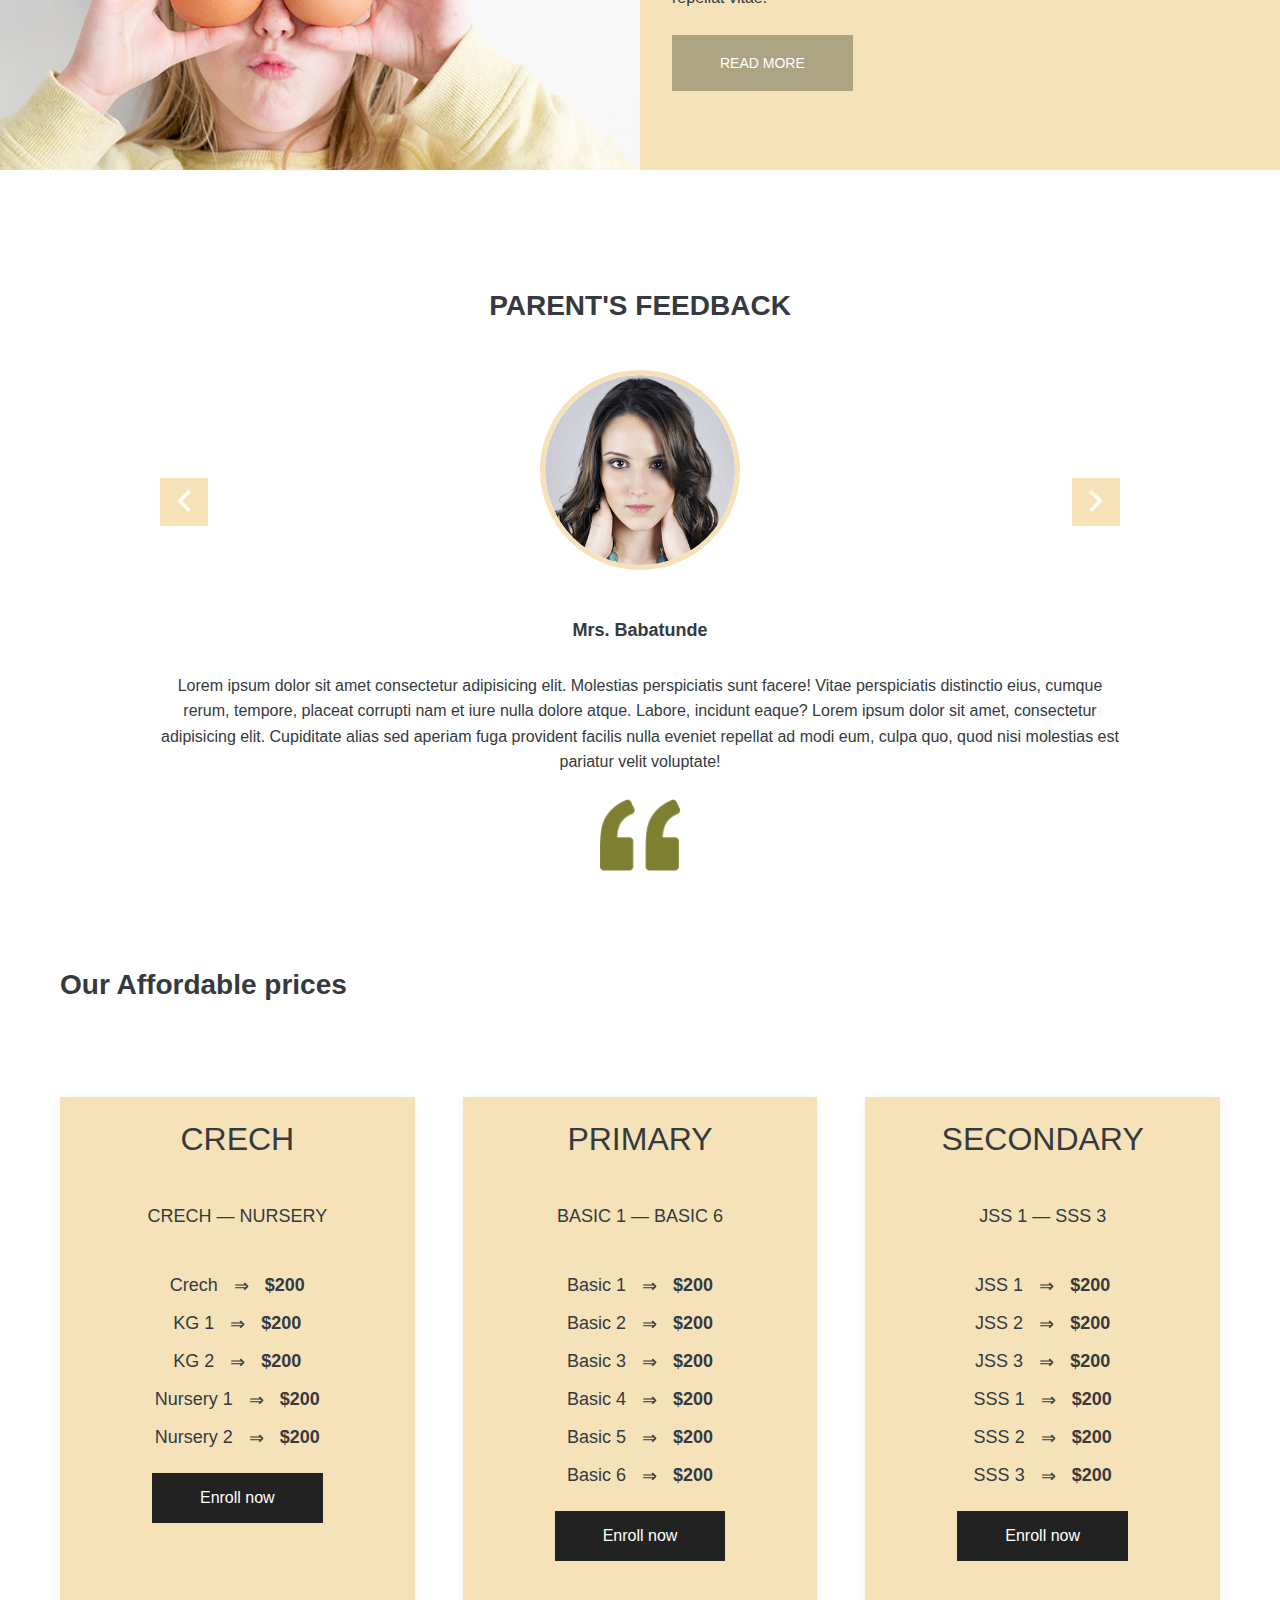
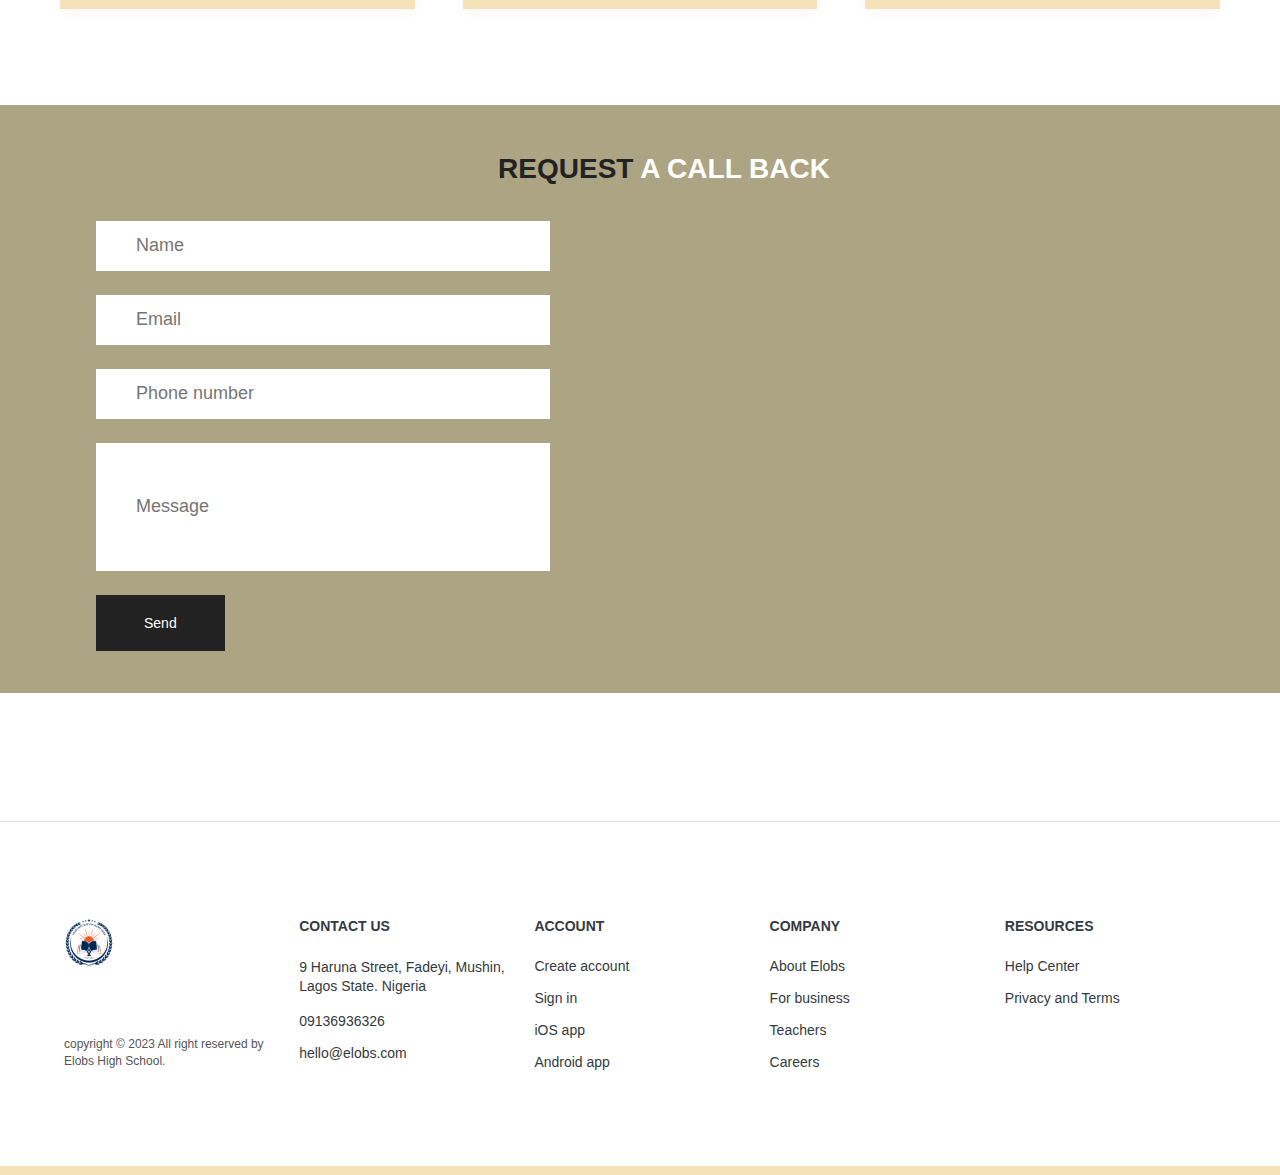
==== commit 44e53a7c: "Added image to the feature section" ====
--- a/index.html
+++ b/index.html
@@ -83,7 +83,13 @@
           <h2 class="header-secondary">WHAT WE OFFER</h2>
           <div class="feature-box">
             <div class="feature--box">
-              <div class="feature--img-box">Hello World!</div>
+              <div class="feature--img-box">
+                <img
+                  src="img/safety-first.jpg"
+                  alt="safety first written on the
+                road"
+                />
+              </div>
               <div class="feature--text-box">
                 <div>
                   <h3 class="header-tertiary">SAFETY FIRST</h3>
@@ -96,7 +102,13 @@
               </div>
             </div>
             <div class="feature--box">
-              <div class="feature--img-box">Hello World!</div>
+              <div class="feature--img-box">
+                <img
+                  src="img/safety-first.jpg"
+                  alt="safety first written on the
+                road"
+                />
+              </div>
               <div class="feature--text-box">
                 <div>
                   <h3 class="header-tertiary">SMALL CLASS SIZE</h3>
@@ -109,7 +121,13 @@
               </div>
             </div>
             <div class="feature--box">
-              <div class="feature--img-box">Hello World!</div>
+              <div class="feature--img-box">
+                <img
+                  src="img/safety-first.jpg"
+                  alt="safety first written on the
+                road"
+                />
+              </div>
               <div class="feature--text-box">
                 <div>
                   <h3 class="header-tertiary">INFANT CARE</h3>
@@ -122,7 +140,13 @@
               </div>
             </div>
             <div class="feature--box">
-              <div class="feature--img-box">Hello World!</div>
+              <div class="feature--img-box">
+                <img
+                  src="img/safety-first.jpg"
+                  alt="safety first written on the
+                road"
+                />
+              </div>
               <div class="feature--text-box">
                 <div>
                   <h3 class="header-tertiary">CREATIVE LESSONS</h3>
@@ -135,7 +159,13 @@
               </div>
             </div>
             <div class="feature--box">
-              <div class="feature--img-box">Hello World!</div>
+              <div class="feature--img-box">
+                <img
+                  src="img/safety-first.jpg"
+                  alt="safety first written on the
+                road"
+                />
+              </div>
               <div class="feature--text-box">
                 <div>
                   <h3 class="header-tertiary">CERTIFIED TEACHERS</h3>
@@ -148,7 +178,13 @@
               </div>
             </div>
             <div class="feature--box">
-              <div class="feature--img-box">Hello World!</div>
+              <div class="feature--img-box">
+                <img
+                  src="img/safety-first.jpg"
+                  alt="safety first written on the
+                road"
+                />
+              </div>
               <div class="feature--text-box">
                 <div>
                   <h3 class="header-tertiary">HAPPY ENVIROMENT</h3>
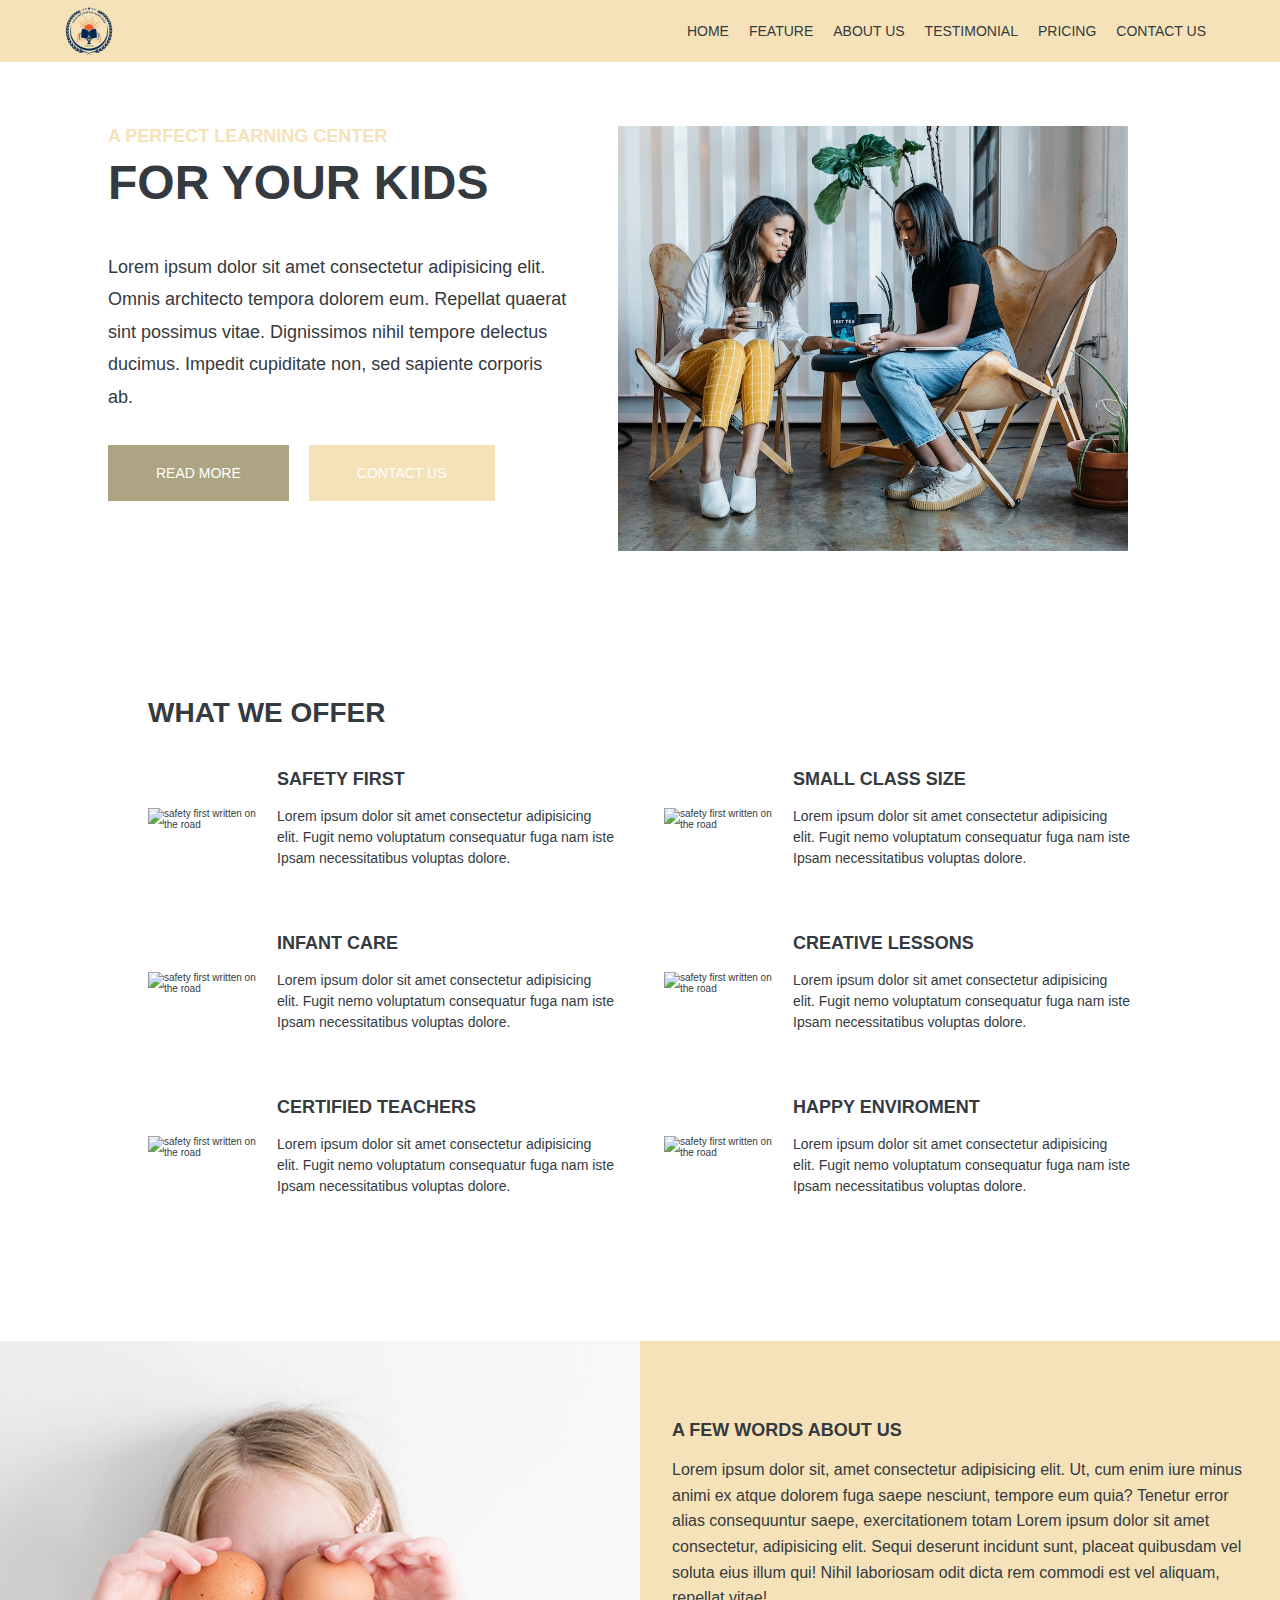
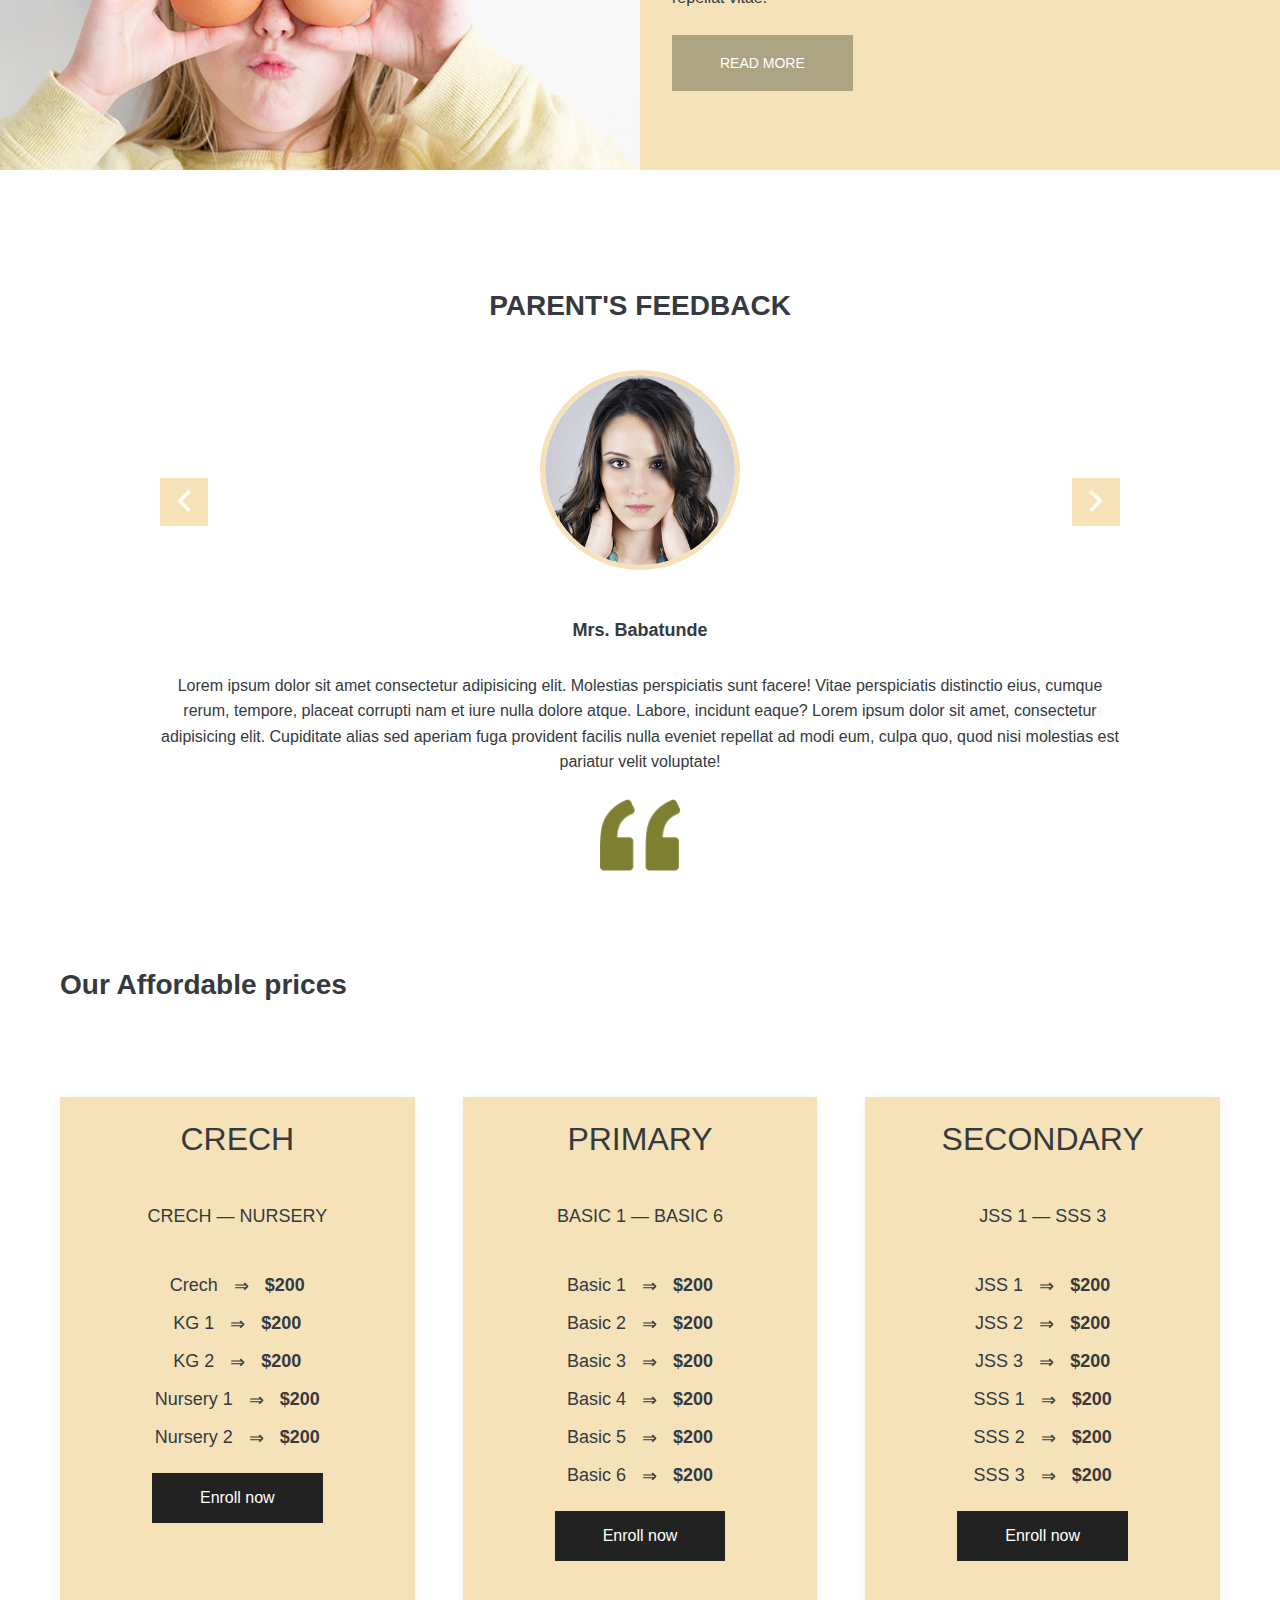
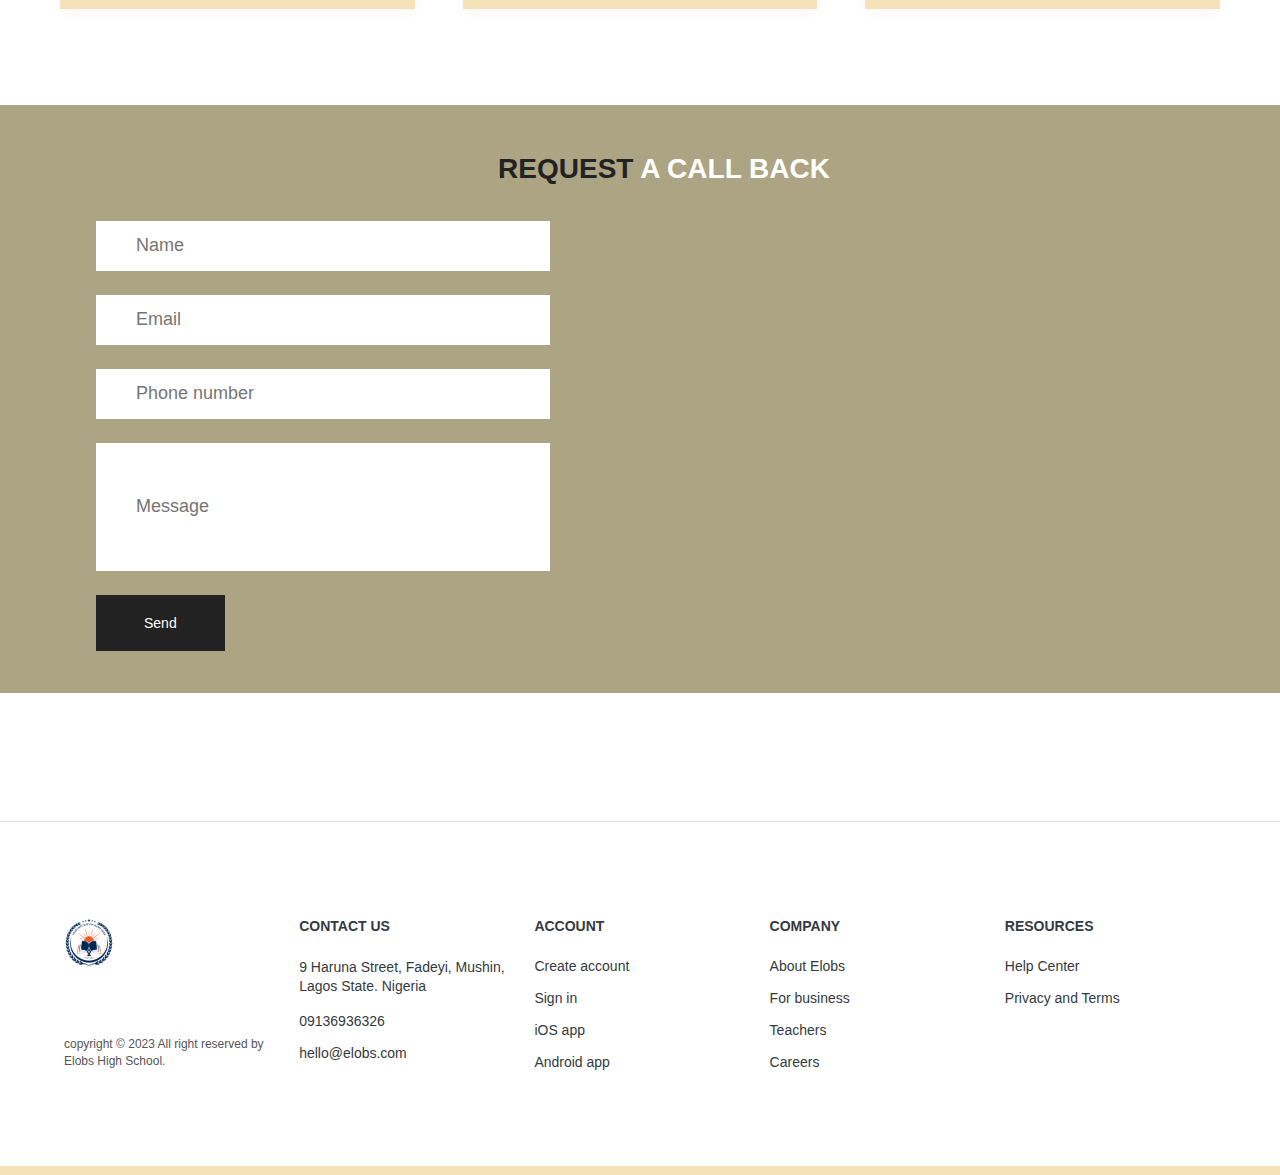
==== commit 2983d6cf: "Added the favicon" ====
--- a/index.html
+++ b/index.html
@@ -3,13 +3,30 @@
   <head>
     <meta charset="UTF-8" />
     <meta name="viewport" content="width=device-width, initial-scale=1.0" />
-    <title>Elobs High School &mdash; Discover the differene</title>
+    <meta
+      name="description"
+      content="Lorem ipsum dolor sit amet consectetur adipisicing elit.
+          Fugit nemo voluptatum consequatur fuga nam iste Ipsam
+          necessitatibus voluptas dolore."
+    />
+    <link class="favicon" rel="icon" href="img/favicon.png" />
+    <link rel="apple-touch-icon" href="/img/apple-touch-icon.png" />
+    <link rel="manifest" href="manifest.webmanifest" />
+
+    <link rel="preconnect" href="https://fonts.googleapis.com" />
+    <link rel="preconnect" href="https://fonts.gstatic.com" crossorigin />
+    <link
+      href="https://fonts.googleapis.com/css2?family=Rubik:wght@400;500;600;700&display=swap"
+      rel="stylesheet"
+    />
 
     <link rel="stylesheet" href="styles/styles.css" />
     <link rel="stylesheet" href="styles/re-usable.css" />
     <link rel="stylesheet" href="styles/query.css" />
 
     <script defer src="js/index.js"></script>
+
+    <title>Elobs High School &mdash; Discover the differene</title>
   </head>
   <header class="header">
     <div class="logo">
--- a/styles/styles.css
+++ b/styles/styles.css
@@ -243,6 +243,8 @@
   display: grid;
   grid-template-columns: 1fr 3fr;
   column-gap: 1.6rem;
+  justify-content: center;
+  align-items: center;
 }
 
 .feature-text {
@@ -250,8 +252,9 @@
   line-height: 1.5;
 }
 
-.feature--img-box {
-  border: 3px solid #343a40;
+.feature--img-box img {
+  width: 100%;
+  height: 100%;
 }
 
 /* ****************** */
--- a/styles/query.css
+++ b/styles/query.css
@@ -219,6 +219,14 @@
 }
 
 @media (max-width: 44em) {
+  .logo {
+    width: 4.4rem;
+    height: 4.4rem;
+  }
+  .icon-mobile-nav {
+    width: 2rem;
+    height: 2rem;
+  }
   .header-tertiary {
     font-size: 2rem;
   }
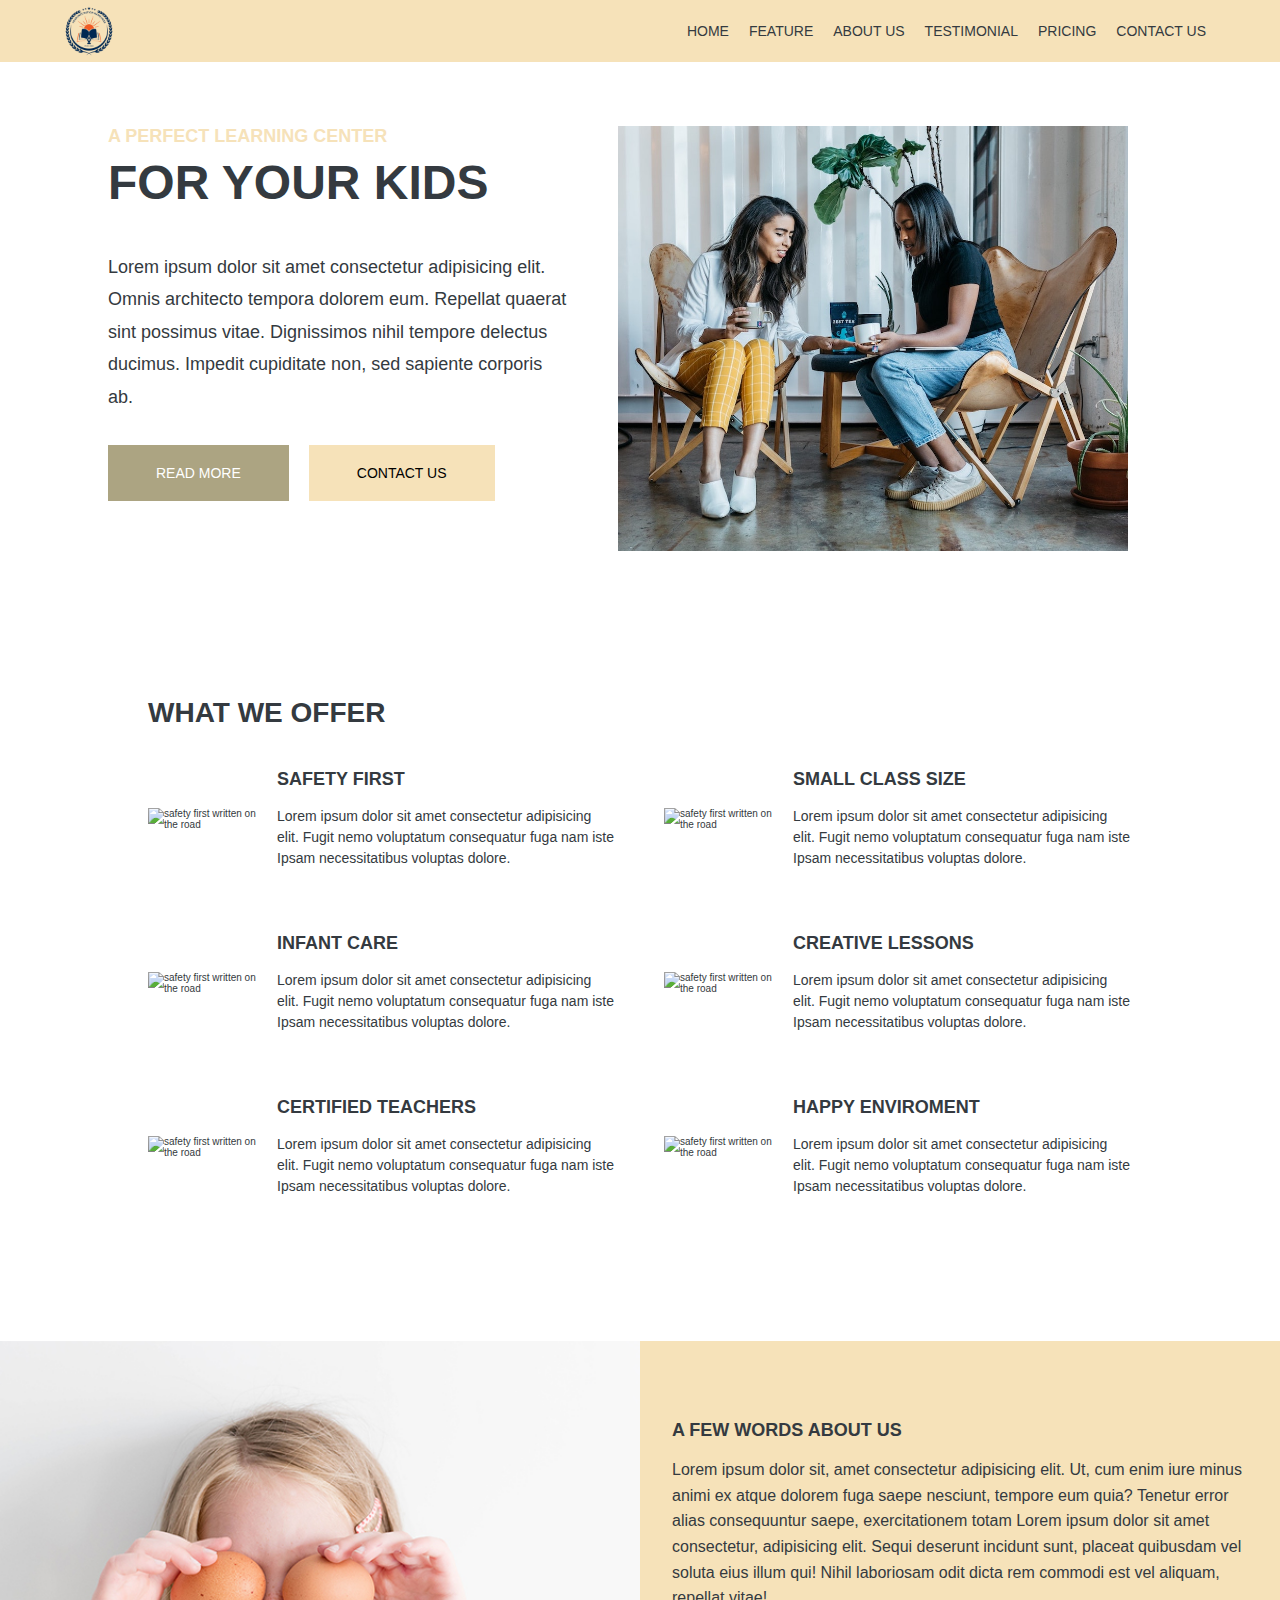
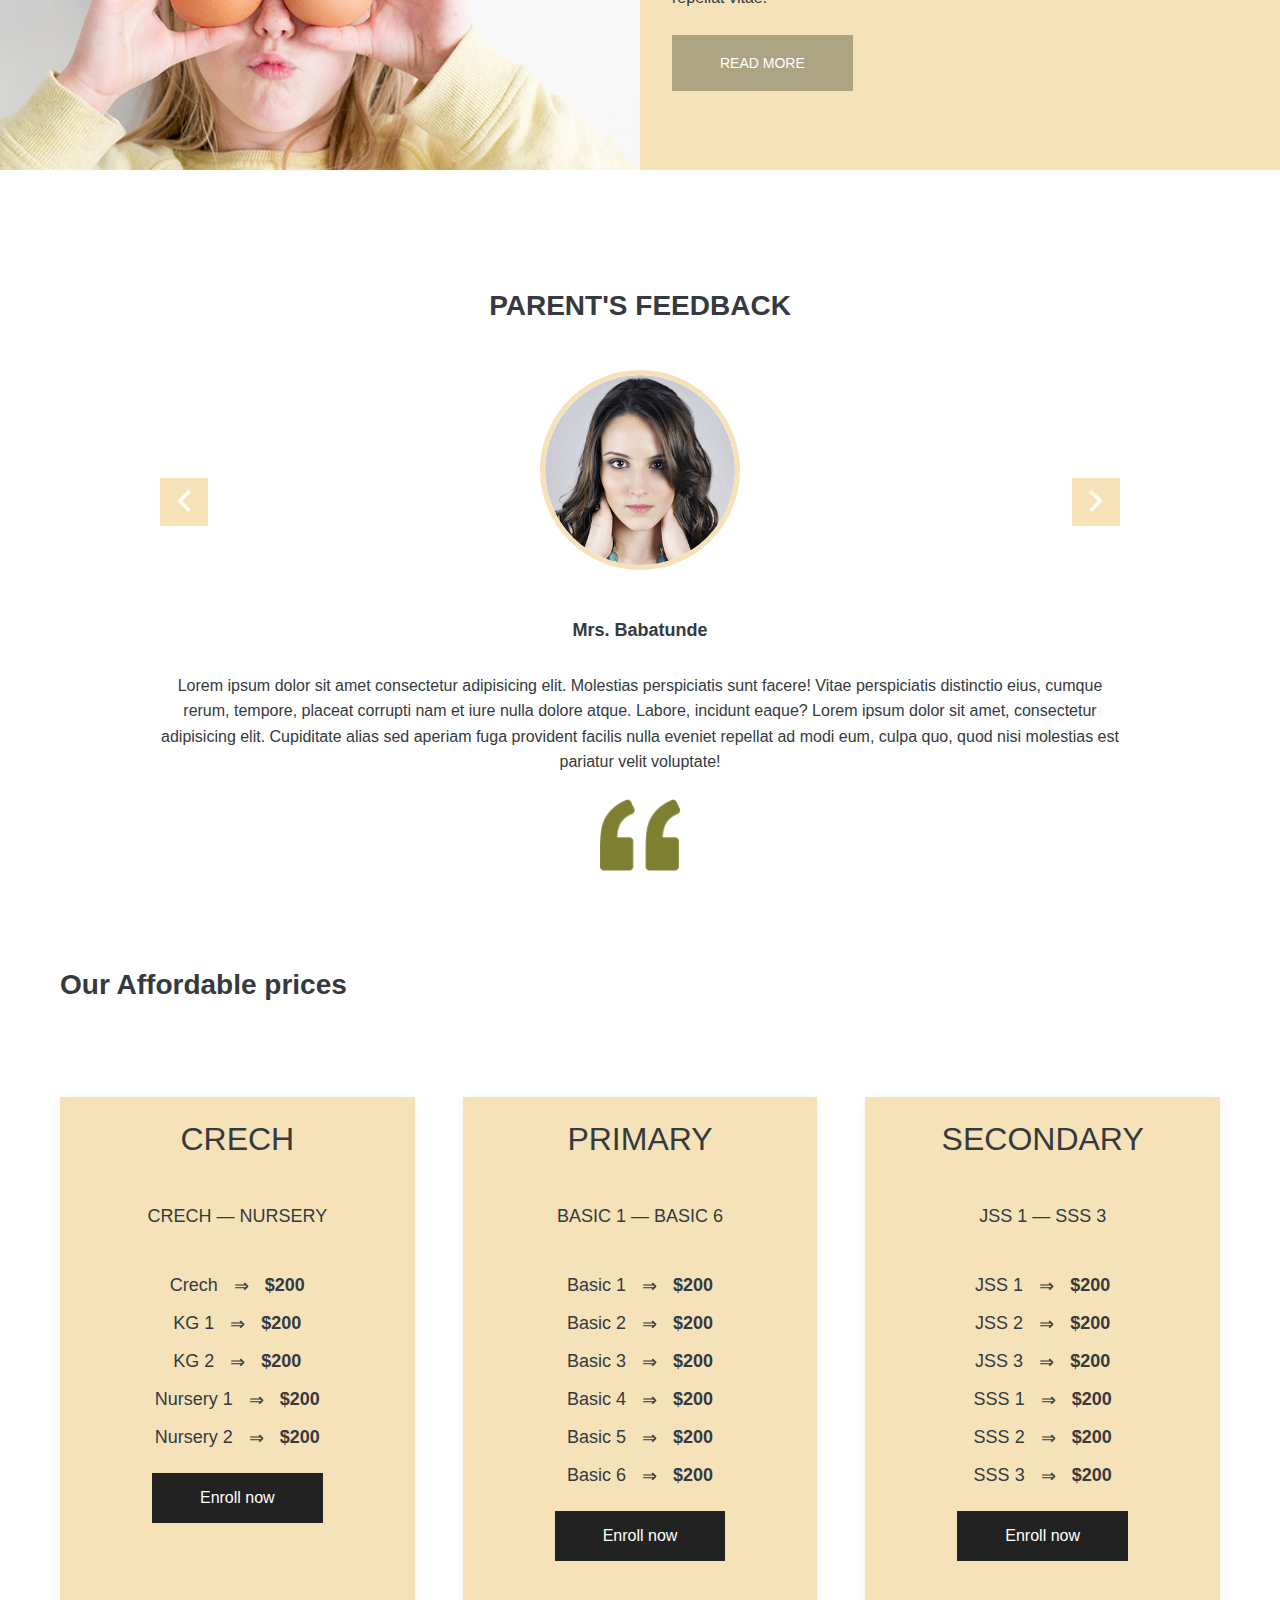
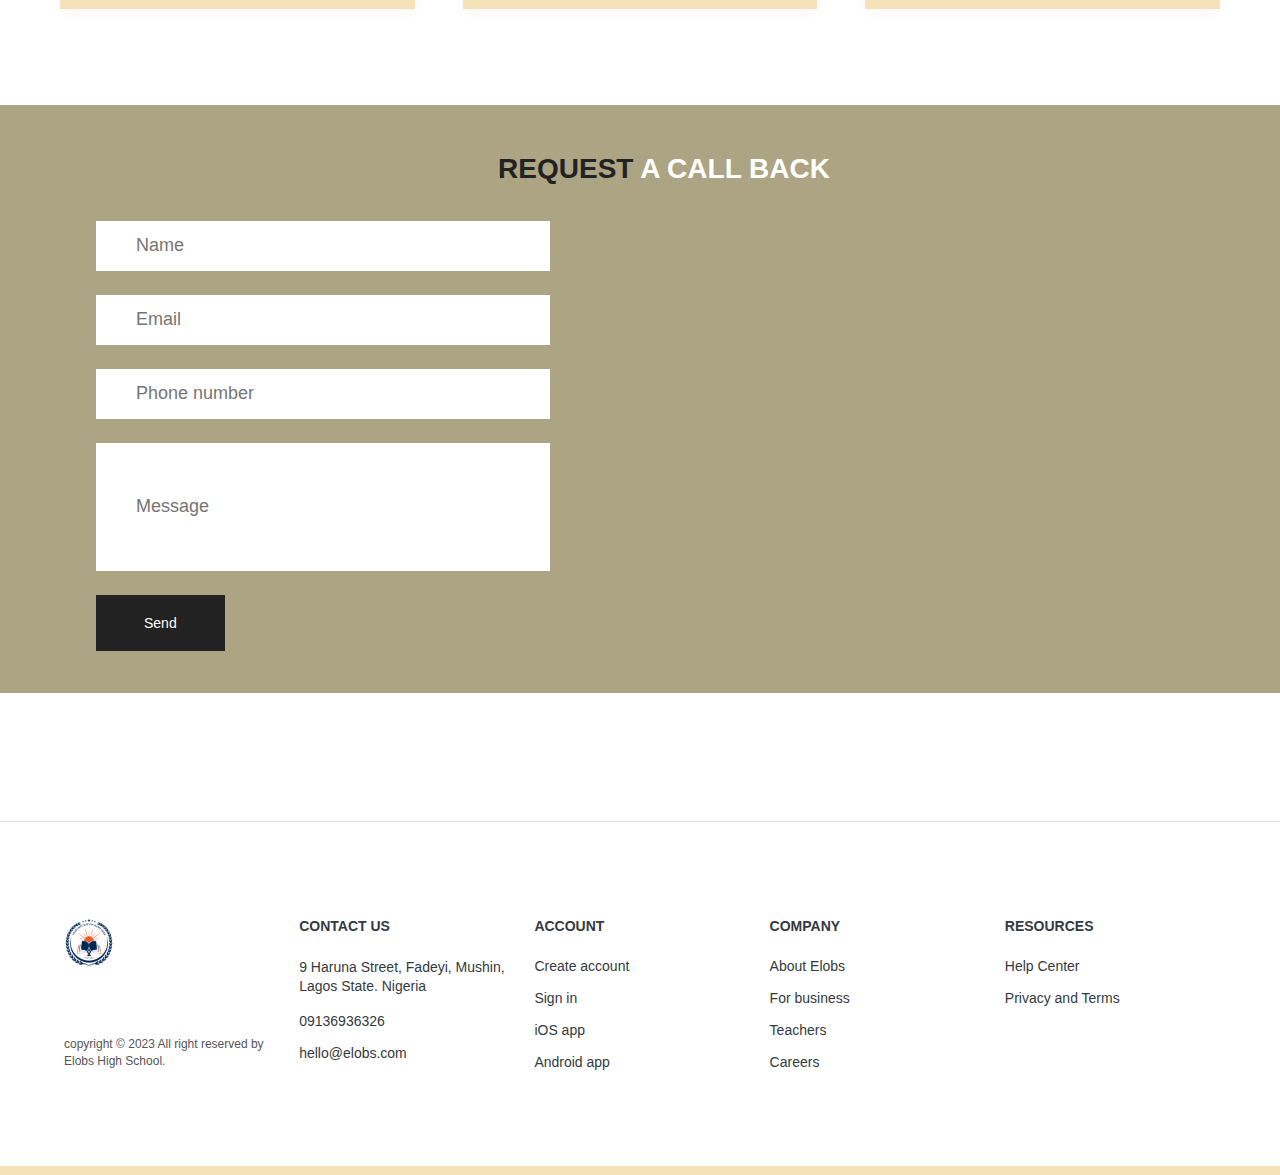
==== commit e819b523: "An update to button html code" ====
--- a/index.html
+++ b/index.html
@@ -79,12 +79,12 @@
             </div>
 
             <div class="hero--btn-box">
-              <button class="btn btn--read-more">
-                <a href="#about-us">READ MORE</a>
-              </button>
-              <button class="btn btn--contact">
-                <a href="#cta">CONTACT US</a>
-              </button>
+              <a href="#about"
+                ><button class="btn btn--read-more">READ MORE</button>
+              </a>
+              <a href="#cta"
+                ><button class="btn btn--contact">CONTACT US</button></a
+              >
             </div>
           </div>
           <div class="hero--img-box">
@@ -235,7 +235,9 @@
             illum qui! Nihil laboriosam odit dicta rem commodi est vel aliquam,
             repellat vitae!
           </p>
-          <button class="btn btn--read-more">READ MORE</button>
+          <a href="about.html">
+            <button class="btn btn--read-more">READ MORE</button>
+          </a>
         </div>
       </section>
       <section class="section section-testimonial" id="testimonial">
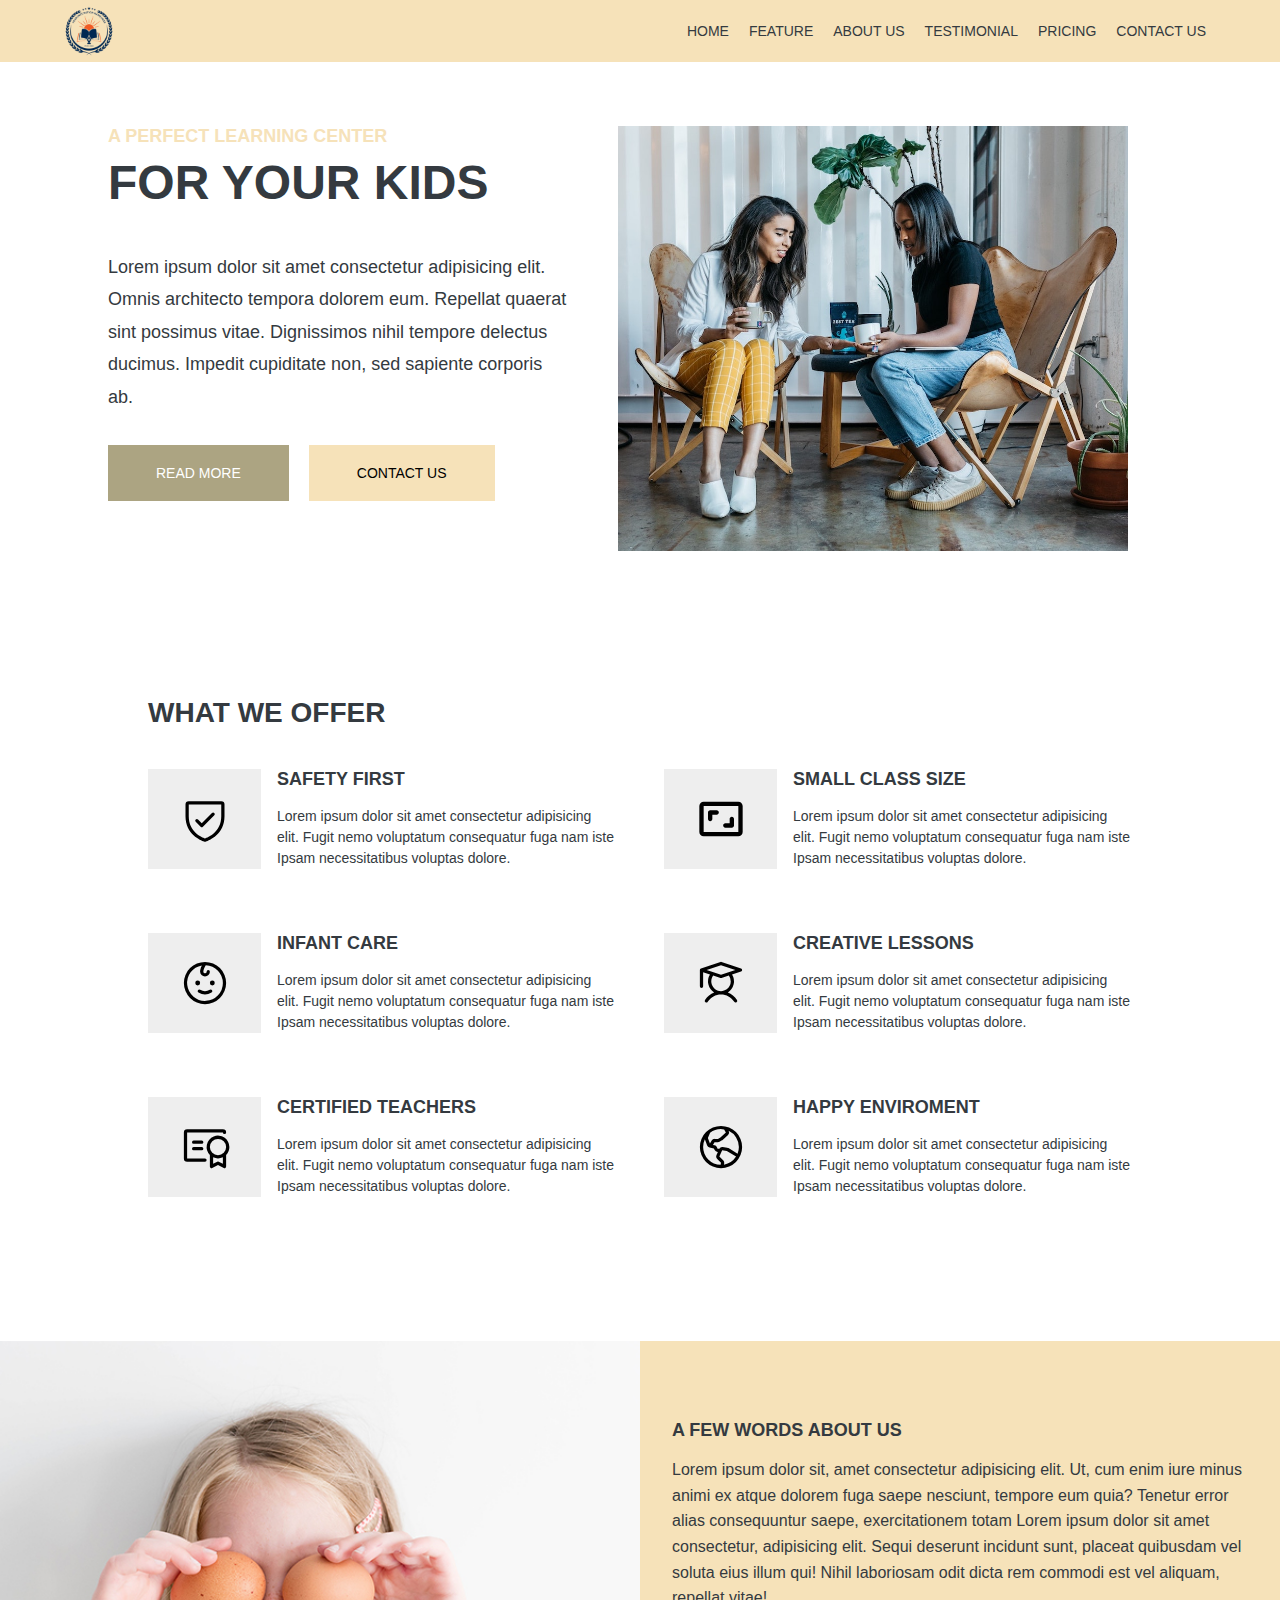
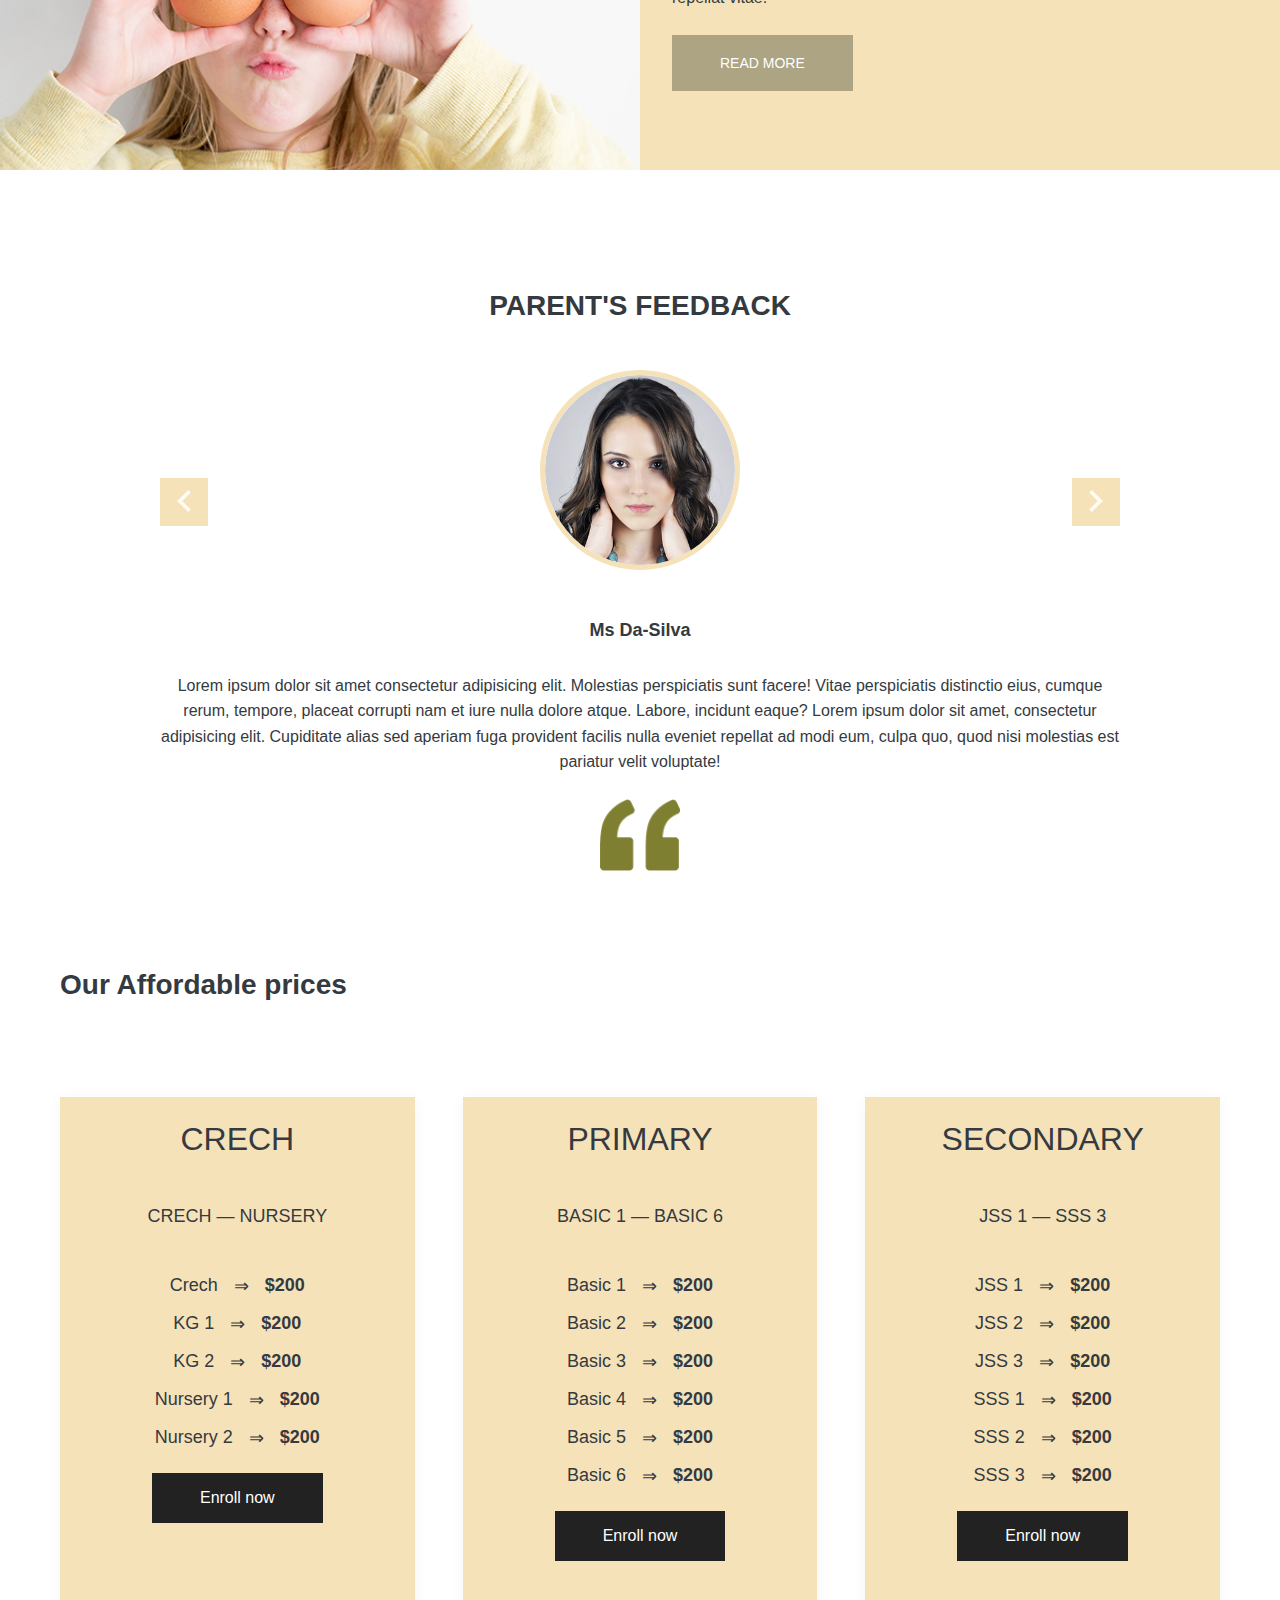
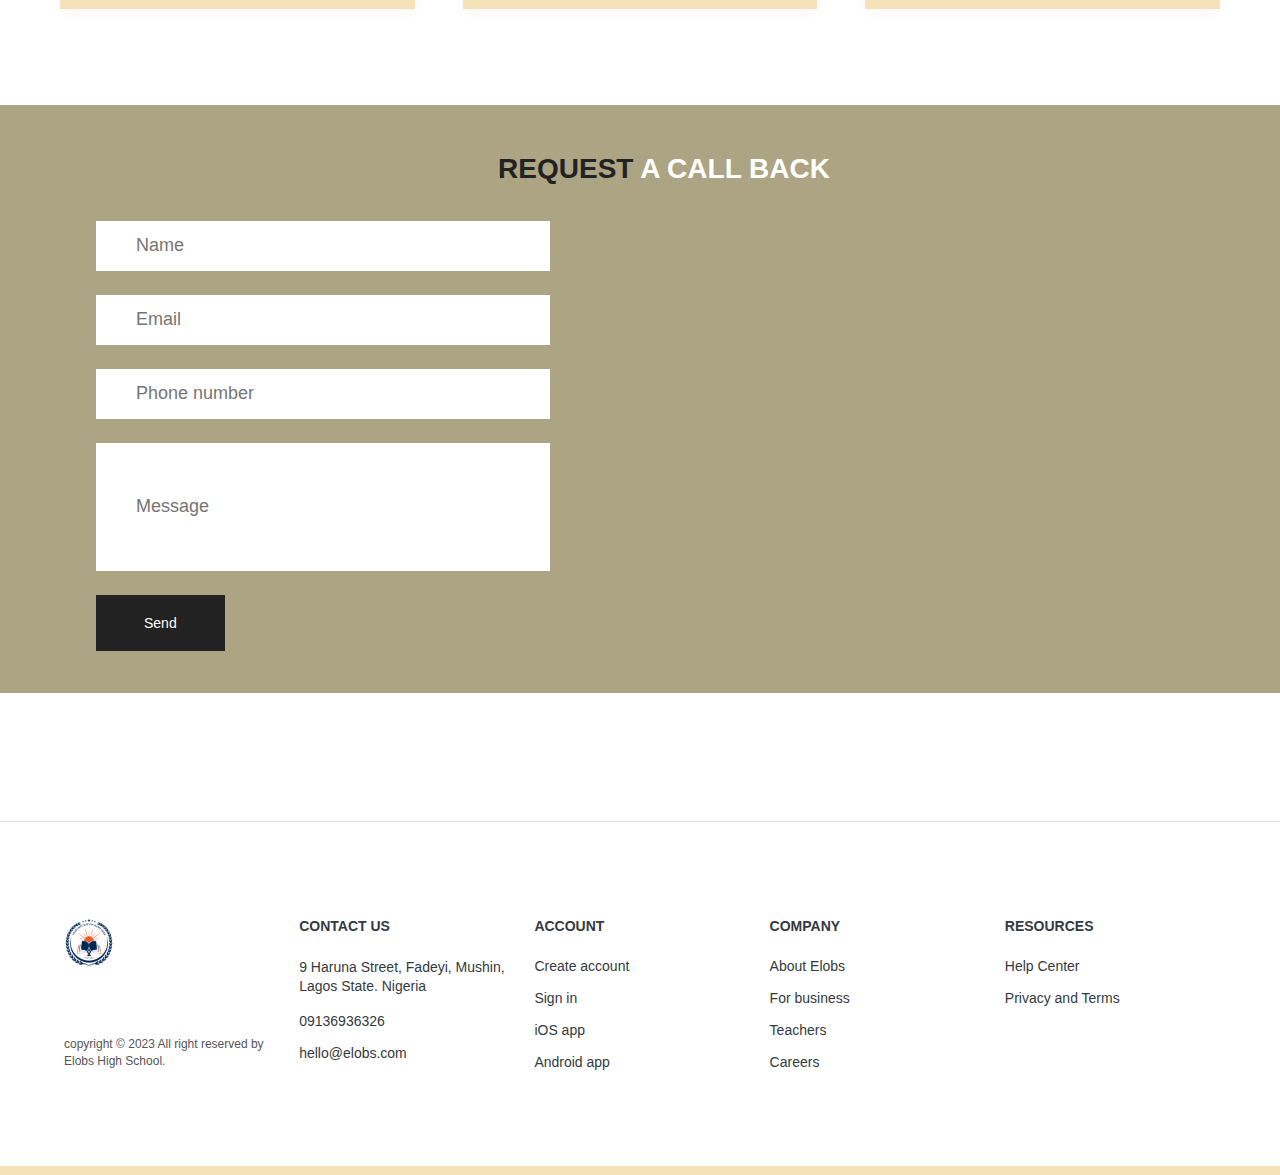
==== commit 2a873de2: "Feature icon" ====
--- a/index.html
+++ b/index.html
@@ -101,11 +101,17 @@
           <div class="feature-box">
             <div class="feature--box">
               <div class="feature--img-box">
-                <img
-                  src="img/safety-first.jpg"
-                  alt="safety first written on the
-                road"
-                />
+                <svg
+                  xmlns="http://www.w3.org/2000/svg"
+                  width="52"
+                  height="52"
+                  fill="#000000"
+                  viewBox="0 0 256 256"
+                >
+                  <path
+                    d="M208,40H48A16,16,0,0,0,32,56v58.78c0,89.61,75.82,119.34,91,124.39a15.53,15.53,0,0,0,10,0c15.2-5.05,91-34.78,91-124.39V56A16,16,0,0,0,208,40Zm0,74.79c0,78.42-66.35,104.62-80,109.18-13.53-4.51-80-30.69-80-109.18V56H208ZM82.34,141.66a8,8,0,0,1,11.32-11.32L112,148.68l50.34-50.34a8,8,0,0,1,11.32,11.32l-56,56a8,8,0,0,1-11.32,0Z"
+                  ></path>
+                </svg>
               </div>
               <div class="feature--text-box">
                 <div>
@@ -120,11 +126,44 @@
             </div>
             <div class="feature--box">
               <div class="feature--img-box">
-                <img
-                  src="img/safety-first.jpg"
-                  alt="safety first written on the
-                road"
-                />
+                <?xml version='1.0' encoding='UTF-8'?><svg
+                  width="52px"
+                  height="52px"
+                  viewBox="0 0 24 24"
+                  version="1.1"
+                  xmlns="http://www.w3.org/2000/svg"
+                  xmlns:xlink="http://www.w3.org/1999/xlink"
+                >
+                  <title>aspect_ratio_line</title>
+                  <g
+                    id="Icon"
+                    stroke="none"
+                    stroke-width="1"
+                    fill="none"
+                    fill-rule="evenodd"
+                  >
+                    <g
+                      id="Device"
+                      transform="translate(-192.000000, -384.000000)"
+                    >
+                      <g
+                        id="aspect_ratio_line"
+                        transform="translate(192.000000, 384.000000)"
+                      >
+                        <path
+                          d="M24,0 L24,24 L0,24 L0,0 L24,0 Z M12.5935,23.2578 L12.5819,23.2595 L12.5109,23.295 L12.4919,23.2987 L12.4767,23.295 L12.4057,23.2595 C12.3958,23.2564 12.387,23.259 12.3821,23.2649 L12.378,23.2758 L12.3609,23.7031 L12.3659,23.7235 L12.3769,23.7357 L12.4805,23.8097 L12.4953,23.8136 L12.5071,23.8097 L12.6107,23.7357 L12.6233,23.7197 L12.6267,23.7031 L12.6096,23.2758 C12.6076,23.2657 12.601,23.2593 12.5935,23.2578 Z M12.8584,23.1453 L12.8445,23.1473 L12.6598,23.2397 L12.6499,23.2499 L12.6472,23.2611 L12.6651,23.6906 L12.6699,23.7034 L12.6784,23.7105 L12.8793,23.8032 C12.8914,23.8069 12.9022,23.803 12.9078,23.7952 L12.9118,23.7812 L12.8777,23.1665 C12.8753,23.1546 12.8674,23.147 12.8584,23.1453 Z M12.143,23.1473 C12.1332,23.1424 12.1222,23.1453 12.1156,23.1526 L12.1099,23.1665 L12.0758,23.7812 C12.0751,23.7927 12.0828,23.8019 12.0926,23.8046 L12.1083,23.8032 L12.3092,23.7105 L12.3186,23.7024 L12.3225,23.6906 L12.3404,23.2611 L12.3372,23.2485 L12.3278,23.2397 L12.143,23.1473 Z"
+                          id="MingCute"
+                          fill-rule="nonzero"
+                        ></path>
+                        <path
+                          d="M2,6 C2,4.89543 2.89543,4 4,4 L20,4 C21.1046,4 22,4.89543 22,6 L22,18 C22,19.1046 21.1046,20 20,20 L4,20 C2.89543,20 2,19.1046 2,18 L2,6 Z M20,6 L4,6 L4,18 L20,18 L20,6 Z M6,9 C6,8.44772 6.44772,8 7,8 L10,8 C10.5523,8 11,8.44772 11,9 C11,9.55228 10.5523,10 10,10 L8,10 L8,12 C8,12.5523 7.55228,13 7,13 C6.44772,13 6,12.5523 6,12 L6,9 Z M18,12 C18,11.4477 17.5523,11 17,11 C16.4477,11 16,11.4477 16,12 L16,14 L14,14 C13.4477,14 13,14.4477 13,15 C13,15.5523 13.4477,16 14,16 L17,16 C17.5523,16 18,15.5523 18,15 L18,12 Z"
+                          id="形状"
+                          fill="#000000"
+                        ></path>
+                      </g>
+                    </g>
+                  </g>
+                </svg>
               </div>
               <div class="feature--text-box">
                 <div>
@@ -139,11 +178,17 @@
             </div>
             <div class="feature--box">
               <div class="feature--img-box">
-                <img
-                  src="img/safety-first.jpg"
-                  alt="safety first written on the
-                road"
-                />
+                <svg
+                  xmlns="http://www.w3.org/2000/svg"
+                  width="52"
+                  height="52"
+                  fill="#000000"
+                  viewBox="0 0 256 256"
+                >
+                  <path
+                    d="M92,140a12,12,0,1,1,12-12A12,12,0,0,1,92,140Zm72-24a12,12,0,1,0,12,12A12,12,0,0,0,164,116Zm-12.27,45.23a45,45,0,0,1-47.46,0,8,8,0,0,0-8.54,13.54,61,61,0,0,0,64.54,0,8,8,0,0,0-8.54-13.54ZM232,128A104,104,0,1,1,128,24,104.11,104.11,0,0,1,232,128Zm-16,0a88.11,88.11,0,0,0-84.09-87.91C120.32,56.38,120,71.88,120,72a8,8,0,0,0,16,0,8,8,0,0,1,16,0,24,24,0,0,1-48,0c0-.73.13-14.3,8.46-30.63A88,88,0,1,0,216,128Z"
+                  ></path>
+                </svg>
               </div>
               <div class="feature--text-box">
                 <div>
@@ -158,11 +203,17 @@
             </div>
             <div class="feature--box">
               <div class="feature--img-box">
-                <img
-                  src="img/safety-first.jpg"
-                  alt="safety first written on the
-                road"
-                />
+                <svg
+                  xmlns="http://www.w3.org/2000/svg"
+                  width="52"
+                  height="52"
+                  fill="#000000"
+                  viewBox="0 0 256 256"
+                >
+                  <path
+                    d="M226.53,56.41l-96-32a8,8,0,0,0-5.06,0l-96,32A8,8,0,0,0,24,64v80a8,8,0,0,0,16,0V75.1L73.59,86.29a64,64,0,0,0,20.65,88.05c-18,7.06-33.56,19.83-44.94,37.29a8,8,0,1,0,13.4,8.74C77.77,197.25,101.57,184,128,184s50.23,13.25,65.3,36.37a8,8,0,0,0,13.4-8.74c-11.38-17.46-27-30.23-44.94-37.29a64,64,0,0,0,20.65-88l44.12-14.7a8,8,0,0,0,0-15.18ZM176,120A48,48,0,1,1,89.35,91.55l36.12,12a8,8,0,0,0,5.06,0l36.12-12A47.89,47.89,0,0,1,176,120ZM128,87.57,57.3,64,128,40.43,198.7,64Z"
+                  ></path>
+                </svg>
               </div>
               <div class="feature--text-box">
                 <div>
@@ -177,11 +228,17 @@
             </div>
             <div class="feature--box">
               <div class="feature--img-box">
-                <img
-                  src="img/safety-first.jpg"
-                  alt="safety first written on the
-                road"
-                />
+                <svg
+                  xmlns="http://www.w3.org/2000/svg"
+                  width="52"
+                  height="52"
+                  fill="#000000"
+                  viewBox="0 0 256 256"
+                >
+                  <path
+                    d="M248,128a56,56,0,1,0-96,39.14V224a8,8,0,0,0,11.58,7.16L192,216.94l28.42,14.22A8,8,0,0,0,232,224V167.14A55.81,55.81,0,0,0,248,128ZM192,88a40,40,0,1,1-40,40A40,40,0,0,1,192,88Zm3.58,112.84a8,8,0,0,0-7.16,0L168,211.06V178.59a55.94,55.94,0,0,0,48,0v32.47ZM136,192a8,8,0,0,1-8,8H40a16,16,0,0,1-16-16V56A16,16,0,0,1,40,40H216a16,16,0,0,1,16,16,8,8,0,0,1-16,0H40V184h88A8,8,0,0,1,136,192Zm-16-56a8,8,0,0,1-8,8H72a8,8,0,0,1,0-16h40A8,8,0,0,1,120,136Zm0-32a8,8,0,0,1-8,8H72a8,8,0,0,1,0-16h40A8,8,0,0,1,120,104Z"
+                  ></path>
+                </svg>
               </div>
               <div class="feature--text-box">
                 <div>
@@ -196,11 +253,17 @@
             </div>
             <div class="feature--box">
               <div class="feature--img-box">
-                <img
-                  src="img/safety-first.jpg"
-                  alt="safety first written on the
-                road"
-                />
+                <svg
+                  xmlns="http://www.w3.org/2000/svg"
+                  width="52"
+                  height="52"
+                  fill="#000000"
+                  viewBox="0 0 256 256"
+                >
+                  <path
+                    d="M128,24A104,104,0,1,0,232,128,104.11,104.11,0,0,0,128,24Zm88,104a87.62,87.62,0,0,1-6.4,32.94l-44.7-27.49a15.92,15.92,0,0,0-6.24-2.23l-22.82-3.08a16.11,16.11,0,0,0-16,7.86h-8.72l-3.8-7.86a15.91,15.91,0,0,0-11-8.67l-8-1.73L96.14,104h16.71a16.06,16.06,0,0,0,7.73-2l12.25-6.76a16.62,16.62,0,0,0,3-2.14l26.91-24.34A15.93,15.93,0,0,0,166,49.1l-.36-.65A88.11,88.11,0,0,1,216,128ZM143.31,41.34,152,56.9,125.09,81.24,112.85,88H96.14a16,16,0,0,0-13.88,8l-8.73,15.23L63.38,84.19,74.32,58.32a87.87,87.87,0,0,1,69-17ZM40,128a87.53,87.53,0,0,1,8.54-37.8l11.34,30.27a16,16,0,0,0,11.62,10l21.43,4.61L96.74,143a16.09,16.09,0,0,0,14.4,9h1.48l-7.23,16.23a16,16,0,0,0,2.86,17.37l.14.14L128,205.94l-1.94,10A88.11,88.11,0,0,1,40,128Zm102.58,86.78,1.13-5.81a16.09,16.09,0,0,0-4-13.9,1.85,1.85,0,0,1-.14-.14L120,174.74,133.7,144l22.82,3.08,45.72,28.12A88.18,88.18,0,0,1,142.58,214.78Z"
+                  ></path>
+                </svg>
               </div>
               <div class="feature--text-box">
                 <div>
@@ -255,7 +318,7 @@
                 </div>
                 <div class="carousel--text-box">
                   <div class="customer-name">
-                    <h3 class="header-tertiary">Mrs. Babatunde</h3>
+                    <h3 class="header-tertiary">Ms Da-Silva</h3>
                   </div>
                   <div class="customer-feedbck">
                     <blockquote class="feedback">
@@ -286,7 +349,7 @@
                 </div>
                 <div class="carousel--text-box">
                   <div class="customer-name">
-                    <h3 class="header-tertiary">Mrs. Babatunde</h3>
+                    <h3 class="header-tertiary">Mrs Da-Silva</h3>
                   </div>
                   <div class="customer-feedbck">
                     <blockquote class="feedback">
@@ -317,7 +380,7 @@
                 </div>
                 <div class="carousel--text-box">
                   <div class="customer-name">
-                    <h3 class="header-tertiary">Mrs. Babatunde</h3>
+                    <h3 class="header-tertiary">Mrs Da-Silva</h3>
                   </div>
                   <div class="customer-feedbck">
                     <blockquote class="feedback">
--- a/styles/styles.css
+++ b/styles/styles.css
@@ -252,9 +252,14 @@
   line-height: 1.5;
 }
 
-.feature--img-box img {
+.feature--img-box {
+  background-color: #eee;
   width: 100%;
   height: 100%;
+
+  display: flex;
+  justify-content: center;
+  align-items: center;
 }
 
 /* ****************** */
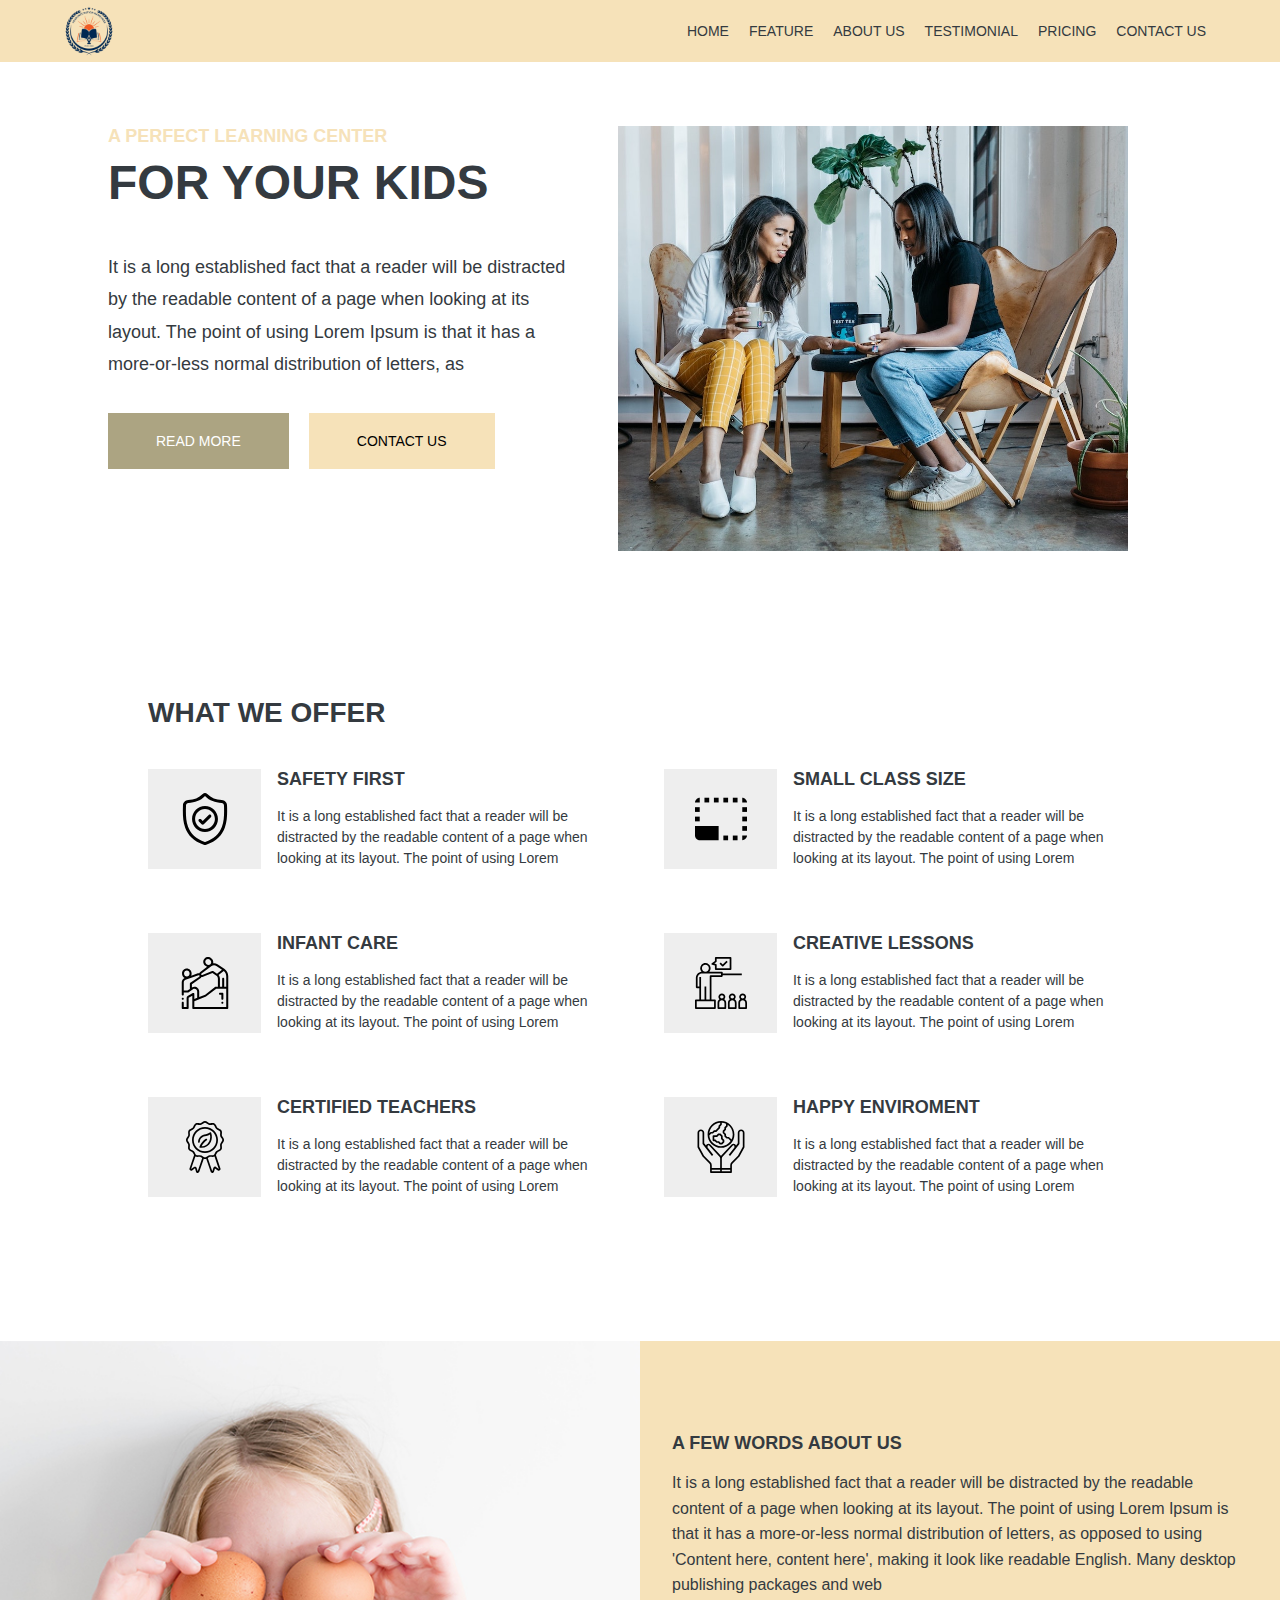
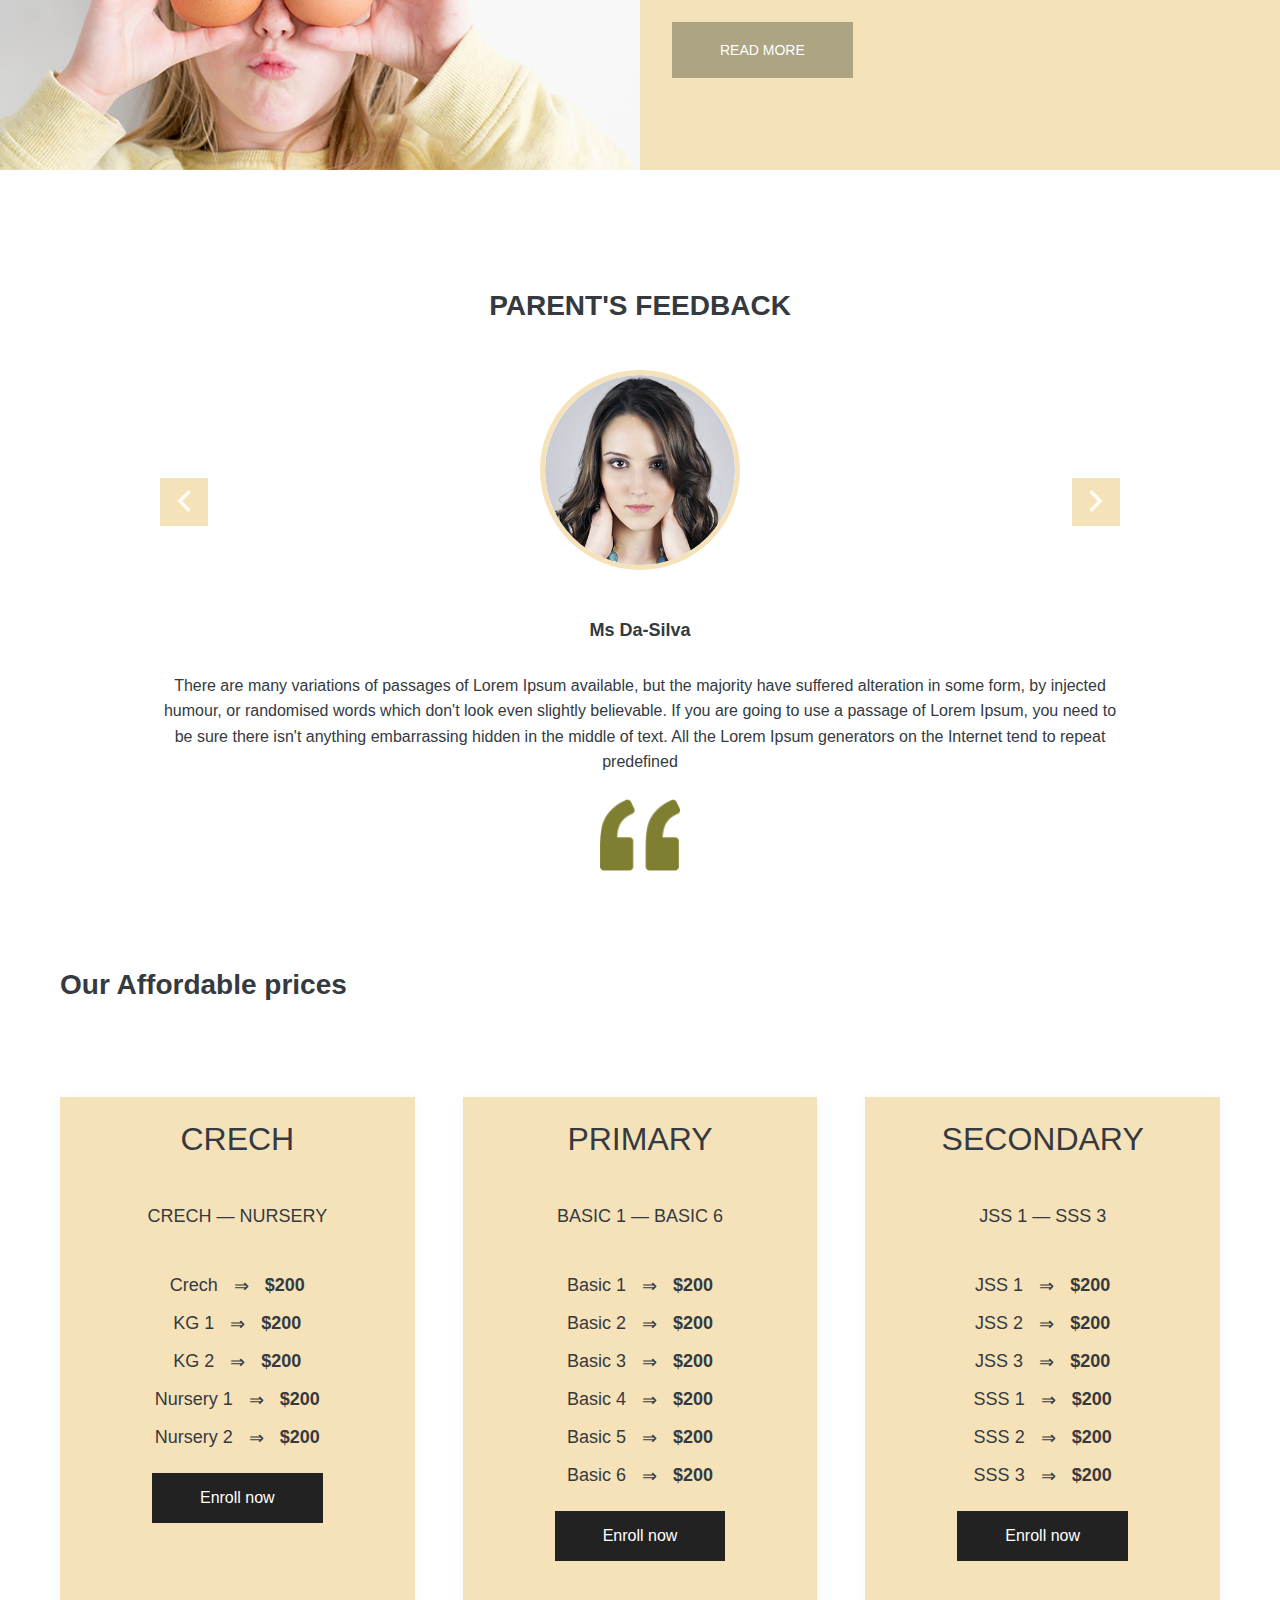
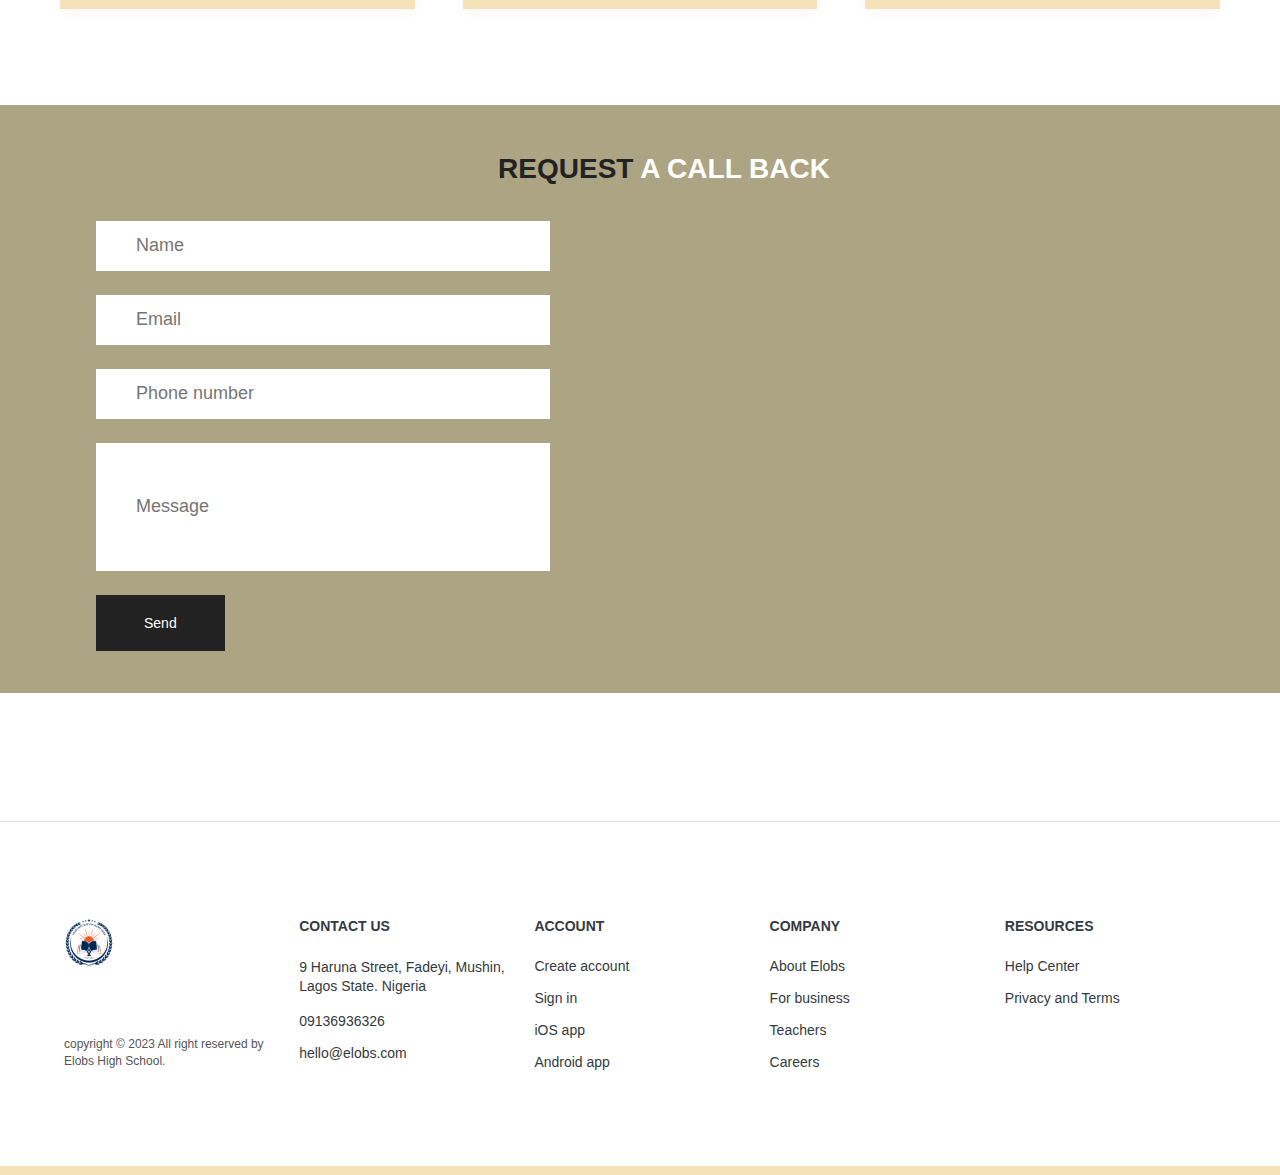
==== commit f984d4af: "Update to the website" ====
--- a/index.html
+++ b/index.html
@@ -71,10 +71,10 @@
 
             <div class="hero--description-text">
               <p class="description-text">
-                Lorem ipsum dolor sit amet consectetur adipisicing elit. Omnis
-                architecto tempora dolorem eum. Repellat quaerat sint possimus
-                vitae. Dignissimos nihil tempore delectus ducimus. Impedit
-                cupiditate non, sed sapiente corporis ab.
+                It is a long established fact that a reader will be distracted
+                by the readable content of a page when looking at its layout.
+                The point of using Lorem Ipsum is that it has a more-or-less
+                normal distribution of letters, as
               </p>
             </div>
 
@@ -103,75 +103,164 @@
               <div class="feature--img-box">
                 <svg
                   xmlns="http://www.w3.org/2000/svg"
-                  width="52"
-                  height="52"
-                  fill="#000000"
-                  viewBox="0 0 256 256"
+                  version="1.1"
+                  viewBox="-38 0 512 512.00142"
+                  class="icon"
                 >
-                  <path
-                    d="M208,40H48A16,16,0,0,0,32,56v58.78c0,89.61,75.82,119.34,91,124.39a15.53,15.53,0,0,0,10,0c15.2-5.05,91-34.78,91-124.39V56A16,16,0,0,0,208,40Zm0,74.79c0,78.42-66.35,104.62-80,109.18-13.53-4.51-80-30.69-80-109.18V56H208ZM82.34,141.66a8,8,0,0,1,11.32-11.32L112,148.68l50.34-50.34a8,8,0,0,1,11.32,11.32l-56,56a8,8,0,0,1-11.32,0Z"
-                  ></path>
+                  <g id="surface1">
+                    <path
+                      d="M 435.488281 138.917969 L 435.472656 138.519531 C 435.25 133.601562 435.101562 128.398438 435.011719 122.609375 C 434.59375 94.378906 412.152344 71.027344 383.917969 69.449219 C 325.050781 66.164062 279.511719 46.96875 240.601562 9.042969 L 240.269531 8.726562 C 227.578125 -2.910156 208.433594 -2.910156 195.738281 8.726562 L 195.40625 9.042969 C 156.496094 46.96875 110.957031 66.164062 52.089844 69.453125 C 23.859375 71.027344 1.414062 94.378906 0.996094 122.613281 C 0.910156 128.363281 0.757812 133.566406 0.535156 138.519531 L 0.511719 139.445312 C -0.632812 199.472656 -2.054688 274.179688 22.9375 341.988281 C 36.679688 379.277344 57.492188 411.691406 84.792969 438.335938 C 115.886719 468.679688 156.613281 492.769531 205.839844 509.933594 C 207.441406 510.492188 209.105469 510.945312 210.800781 511.285156 C 213.191406 511.761719 215.597656 512 218.003906 512 C 220.410156 512 222.820312 511.761719 225.207031 511.285156 C 226.902344 510.945312 228.578125 510.488281 230.1875 509.925781 C 279.355469 492.730469 320.039062 468.628906 351.105469 438.289062 C 378.394531 411.636719 399.207031 379.214844 412.960938 341.917969 C 438.046875 273.90625 436.628906 199.058594 435.488281 138.917969 Z M 384.773438 331.523438 C 358.414062 402.992188 304.605469 452.074219 220.273438 481.566406 C 219.972656 481.667969 219.652344 481.757812 219.320312 481.824219 C 218.449219 481.996094 217.5625 481.996094 216.679688 481.820312 C 216.351562 481.753906 216.03125 481.667969 215.734375 481.566406 C 131.3125 452.128906 77.46875 403.074219 51.128906 331.601562 C 28.09375 269.097656 29.398438 200.519531 30.550781 140.019531 L 30.558594 139.683594 C 30.792969 134.484375 30.949219 129.039062 31.035156 123.054688 C 31.222656 110.519531 41.207031 100.148438 53.765625 99.449219 C 87.078125 97.589844 116.34375 91.152344 143.234375 79.769531 C 170.089844 68.402344 193.941406 52.378906 216.144531 30.785156 C 217.273438 29.832031 218.738281 29.828125 219.863281 30.785156 C 242.070312 52.378906 265.921875 68.402344 292.773438 79.769531 C 319.664062 91.152344 348.929688 97.589844 382.246094 99.449219 C 394.804688 100.148438 404.789062 110.519531 404.972656 123.058594 C 405.0625 129.074219 405.21875 134.519531 405.453125 139.683594 C 406.601562 200.253906 407.875 268.886719 384.773438 331.523438 Z M 384.773438 331.523438 "
+                      style="
+                        stroke: none;
+                        fill-rule: nonzero;
+                        fill: rgb(0%, 0%, 0%);
+                        fill-opacity: 1;
+                      "
+                    />
+                    <path
+                      d="M 217.996094 128.410156 C 147.636719 128.410156 90.398438 185.652344 90.398438 256.007812 C 90.398438 326.367188 147.636719 383.609375 217.996094 383.609375 C 288.351562 383.609375 345.59375 326.367188 345.59375 256.007812 C 345.59375 185.652344 288.351562 128.410156 217.996094 128.410156 Z M 217.996094 353.5625 C 164.203125 353.5625 120.441406 309.800781 120.441406 256.007812 C 120.441406 202.214844 164.203125 158.453125 217.996094 158.453125 C 271.785156 158.453125 315.546875 202.214844 315.546875 256.007812 C 315.546875 309.800781 271.785156 353.5625 217.996094 353.5625 Z M 217.996094 353.5625 "
+                      style="
+                        stroke: none;
+                        fill-rule: nonzero;
+                        fill: rgb(0%, 0%, 0%);
+                        fill-opacity: 1;
+                      "
+                    />
+                    <path
+                      d="M 254.667969 216.394531 L 195.402344 275.660156 L 179.316406 259.574219 C 173.449219 253.707031 163.9375 253.707031 158.070312 259.574219 C 152.207031 265.441406 152.207031 274.953125 158.070312 280.816406 L 184.78125 307.527344 C 187.714844 310.460938 191.558594 311.925781 195.402344 311.925781 C 199.246094 311.925781 203.089844 310.460938 206.023438 307.527344 L 275.914062 237.636719 C 281.777344 231.769531 281.777344 222.257812 275.914062 216.394531 C 270.046875 210.523438 260.535156 210.523438 254.667969 216.394531 Z M 254.667969 216.394531 "
+                      style="
+                        stroke: none;
+                        fill-rule: nonzero;
+                        fill: rgb(0%, 0%, 0%);
+                        fill-opacity: 1;
+                      "
+                    />
+                  </g>
                 </svg>
               </div>
               <div class="feature--text-box">
                 <div>
                   <h3 class="header-tertiary">SAFETY FIRST</h3>
                   <p class="feature-text">
-                    Lorem ipsum dolor sit amet consectetur adipisicing elit.
-                    Fugit nemo voluptatum consequatur fuga nam iste Ipsam
-                    necessitatibus voluptas dolore.
+                    It is a long established fact that a reader will be
+                    distracted by the readable content of a page when looking at
+                    its layout. The point of using Lorem
                   </p>
                 </div>
               </div>
             </div>
             <div class="feature--box">
               <div class="feature--img-box">
-                <?xml version='1.0' encoding='UTF-8'?><svg
-                  width="52px"
-                  height="52px"
-                  viewBox="0 0 24 24"
+                <svg
                   version="1.1"
+                  id="Capa_5"
                   xmlns="http://www.w3.org/2000/svg"
                   xmlns:xlink="http://www.w3.org/1999/xlink"
+                  x="0px"
+                  y="0px"
+                  viewBox="0 0 469.333 469.333"
+                  style="enable-background: new 0 0 469.333 469.333"
+                  xml:space="preserve"
+                  class="icon"
                 >
-                  <title>aspect_ratio_line</title>
-                  <g
-                    id="Icon"
-                    stroke="none"
-                    stroke-width="1"
-                    fill="none"
-                    fill-rule="evenodd"
-                  >
-                    <g
-                      id="Device"
-                      transform="translate(-192.000000, -384.000000)"
-                    >
-                      <g
-                        id="aspect_ratio_line"
-                        transform="translate(192.000000, 384.000000)"
-                      >
+                  <g>
+                    <g>
+                      <g>
+                        <rect x="0" y="128" width="42.667" height="42.667" />
+                        <rect
+                          x="0"
+                          y="213.333"
+                          width="42.667"
+                          height="42.667"
+                        />
                         <path
-                          d="M24,0 L24,24 L0,24 L0,0 L24,0 Z M12.5935,23.2578 L12.5819,23.2595 L12.5109,23.295 L12.4919,23.2987 L12.4767,23.295 L12.4057,23.2595 C12.3958,23.2564 12.387,23.259 12.3821,23.2649 L12.378,23.2758 L12.3609,23.7031 L12.3659,23.7235 L12.3769,23.7357 L12.4805,23.8097 L12.4953,23.8136 L12.5071,23.8097 L12.6107,23.7357 L12.6233,23.7197 L12.6267,23.7031 L12.6096,23.2758 C12.6076,23.2657 12.601,23.2593 12.5935,23.2578 Z M12.8584,23.1453 L12.8445,23.1473 L12.6598,23.2397 L12.6499,23.2499 L12.6472,23.2611 L12.6651,23.6906 L12.6699,23.7034 L12.6784,23.7105 L12.8793,23.8032 C12.8914,23.8069 12.9022,23.803 12.9078,23.7952 L12.9118,23.7812 L12.8777,23.1665 C12.8753,23.1546 12.8674,23.147 12.8584,23.1453 Z M12.143,23.1473 C12.1332,23.1424 12.1222,23.1453 12.1156,23.1526 L12.1099,23.1665 L12.0758,23.7812 C12.0751,23.7927 12.0828,23.8019 12.0926,23.8046 L12.1083,23.8032 L12.3092,23.7105 L12.3186,23.7024 L12.3225,23.6906 L12.3404,23.2611 L12.3372,23.2485 L12.3278,23.2397 L12.143,23.1473 Z"
-                          id="MingCute"
-                          fill-rule="nonzero"
-                        ></path>
+                          d="M0,384c0,23.467,19.2,42.667,42.667,42.667h170.667v-128H0V384z"
+                        />
+                        <rect
+                          x="85.333"
+                          y="42.667"
+                          width="42.667"
+                          height="42.667"
+                        />
                         <path
-                          d="M2,6 C2,4.89543 2.89543,4 4,4 L20,4 C21.1046,4 22,4.89543 22,6 L22,18 C22,19.1046 21.1046,20 20,20 L4,20 C2.89543,20 2,19.1046 2,18 L2,6 Z M20,6 L4,6 L4,18 L20,18 L20,6 Z M6,9 C6,8.44772 6.44772,8 7,8 L10,8 C10.5523,8 11,8.44772 11,9 C11,9.55228 10.5523,10 10,10 L8,10 L8,12 C8,12.5523 7.55228,13 7,13 C6.44772,13 6,12.5523 6,12 L6,9 Z M18,12 C18,11.4477 17.5523,11 17,11 C16.4477,11 16,11.4477 16,12 L16,14 L14,14 C13.4477,14 13,14.4477 13,15 C13,15.5523 13.4477,16 14,16 L17,16 C17.5523,16 18,15.5523 18,15 L18,12 Z"
-                          id="形状"
-                          fill="#000000"
-                        ></path>
+                          d="M426.667,42.667v42.667h42.667C469.333,64,448,42.667,426.667,42.667z"
+                        />
+                        <rect
+                          x="170.667"
+                          y="42.667"
+                          width="42.667"
+                          height="42.667"
+                        />
+                        <path
+                          d="M42.667,42.667C21.333,42.667,0,64,0,85.333h42.667V42.667z"
+                        />
+                        <rect
+                          x="341.333"
+                          y="42.667"
+                          width="42.667"
+                          height="42.667"
+                        />
+                        <rect
+                          x="426.667"
+                          y="298.667"
+                          width="42.667"
+                          height="42.667"
+                        />
+                        <rect
+                          x="426.667"
+                          y="213.333"
+                          width="42.667"
+                          height="42.667"
+                        />
+                        <rect
+                          x="426.667"
+                          y="128"
+                          width="42.667"
+                          height="42.667"
+                        />
+                        <path
+                          d="M426.667,426.667c21.333,0,42.667-21.333,42.667-42.667h-42.667V426.667z"
+                        />
+                        <rect
+                          x="256"
+                          y="42.667"
+                          width="42.667"
+                          height="42.667"
+                        />
+                        <rect x="256" y="384" width="42.667" height="42.667" />
+                        <rect
+                          x="341.333"
+                          y="384"
+                          width="42.667"
+                          height="42.667"
+                        />
                       </g>
                     </g>
                   </g>
+                  <g></g>
+                  <g></g>
+                  <g></g>
+                  <g></g>
+                  <g></g>
+                  <g></g>
+                  <g></g>
+                  <g></g>
+                  <g></g>
+                  <g></g>
+                  <g></g>
+                  <g></g>
+                  <g></g>
+                  <g></g>
+                  <g></g>
                 </svg>
               </div>
               <div class="feature--text-box">
                 <div>
                   <h3 class="header-tertiary">SMALL CLASS SIZE</h3>
                   <p class="feature-text">
-                    Lorem ipsum dolor sit amet consectetur adipisicing elit.
-                    Fugit nemo voluptatum consequatur fuga nam iste Ipsam
-                    necessitatibus voluptas dolore.
+                    It is a long established fact that a reader will be
+                    distracted by the readable content of a page when looking at
+                    its layout. The point of using Lorem
                   </p>
                 </div>
               </div>
@@ -179,24 +268,96 @@
             <div class="feature--box">
               <div class="feature--img-box">
                 <svg
+                  version="1.1"
+                  id="Capa_3"
                   xmlns="http://www.w3.org/2000/svg"
-                  width="52"
-                  height="52"
-                  fill="#000000"
-                  viewBox="0 0 256 256"
+                  xmlns:xlink="http://www.w3.org/1999/xlink"
+                  x="0px"
+                  y="0px"
+                  viewBox="0 0 512 512"
+                  style="enable-background: new 0 0 512 512"
+                  xml:space="preserve"
+                  class="icon"
                 >
-                  <path
-                    d="M92,140a12,12,0,1,1,12-12A12,12,0,0,1,92,140Zm72-24a12,12,0,1,0,12,12A12,12,0,0,0,164,116Zm-12.27,45.23a45,45,0,0,1-47.46,0,8,8,0,0,0-8.54,13.54,61,61,0,0,0,64.54,0,8,8,0,0,0-8.54-13.54ZM232,128A104,104,0,1,1,128,24,104.11,104.11,0,0,1,232,128Zm-16,0a88.11,88.11,0,0,0-84.09-87.91C120.32,56.38,120,71.88,120,72a8,8,0,0,0,16,0,8,8,0,0,1,16,0,24,24,0,0,1-48,0c0-.73.13-14.3,8.46-30.63A88,88,0,1,0,216,128Z"
-                  ></path>
+                  <g>
+                    <g>
+                      <path
+                        d="M44.07,403.93C42.21,402.07,39.63,401,37,401s-5.21,1.069-7.07,2.93C28.07,405.79,27,408.37,27,411s1.07,5.21,2.93,7.069
+                 C31.79,419.93,34.37,421,37,421s5.21-1.07,7.07-2.931C45.93,416.21,47,413.63,47,411S45.93,405.79,44.07,403.93z"
+                      />
+                    </g>
+                  </g>
+                  <g>
+                    <g>
+                      <path
+                        d="M445.627,115.988c-0.004-0.003-0.008-0.007-0.013-0.01l-66.666-45.032c-12.782-8.634-28.008-11.83-42.585-9.68
+                 c0.651-3.141,0.992-6.369,0.992-9.651c0-12.579-4.899-24.405-13.794-33.301l-4.521-4.521C310.146,4.898,298.319,0,285.74,0
+                 c-12.579,0-24.406,4.898-33.302,13.794c-8.895,8.896-13.793,20.722-13.793,33.302c0,12.579,4.899,24.405,13.793,33.3l4.521,4.522
+                 c5.665,5.664,12.521,9.7,20,11.89l-67.283,50.694c-4.282,3.226-7.391,7.463-9.218,12.145c-4.842-0.978-9.974-0.704-14.882,1.049
+                 l-65.179,23.26c2.381-5.627,3.698-11.809,3.698-18.293v-6.394c0-25.968-21.127-47.095-47.095-47.095s-47.095,21.127-47.095,47.095
+                 v6.394c0,18.069,10.234,33.785,25.205,41.68C38.195,214.491,27,231.198,27,249.722V369c0,5.522,4.477,10,10,10s10-4.478,10-10
+                 v-18.3h39.443c2.082,0,4.015-0.638,5.616-1.727l45.219-30.695c4.445-3.017,9.634-4.611,15.005-4.611
+                 c14.731,0,26.716,11.984,26.716,26.715v61.974l-28,11.205V363.5c0-3.601-1.936-6.923-5.067-8.699
+                 c-3.131-1.775-6.976-1.731-10.066,0.117L85.2,385.228c-6.292,3.764-10.2,10.657-10.2,17.989V492H47v-41.98c0-5.522-4.477-10-10-10
+                 s-10,4.478-10,10V502c0,5.522,4.477,10,10,10h48c5.523,0,10-4.478,10-10v-98.783c0-0.337,0.18-0.654,0.468-0.826L131,381.135V502
+                 c0,5.522,4.477,10,10,10h334c5.523,0,10-4.478,10-10V188.722C485,159.263,470.284,132.089,445.627,115.988z M271.102,70.777
+                 l-4.521-4.523c-5.118-5.117-7.936-11.921-7.936-19.158c0-7.238,2.818-14.042,7.936-19.159C271.698,22.818,278.502,20,285.74,20
+                 s14.041,2.818,19.159,7.937l4.521,4.521c10.564,10.563,10.564,27.754,0,38.318C298.855,81.34,281.665,81.34,271.102,70.777z
+                  M221.712,163.475l99.208-74.748c13.748-10.357,32.569-10.842,46.833-1.208l55.437,37.447l-48.926,39.357l-38.37-25.919
+                 c-2.77-1.872-6.292-2.236-9.387-0.968l-97.01,39.726c-3.602,1.472-7.809,0.071-9.808-3.262c-0.009-0.016-0.019-0.031-0.028-0.047
+                 C217.598,170.372,218.479,165.91,221.712,163.475z M49.905,165.663v-6.394c0-14.94,12.155-27.095,27.095-27.095
+                 s27.095,12.154,27.095,27.095v6.394c0,14.94-12.155,27.096-27.095,27.096S49.905,180.604,49.905,165.663z M107,262.333v52.327
+                 L83.371,330.7H47v-27.033v-53.945c0-10.97,6.941-20.816,17.272-24.503l128.025-45.688c3.565-1.271,7.557,0.168,9.487,3.425
+                 c2.121,3.578,1.097,8.226-2.33,10.581l-88.118,60.555C108.622,255.957,107,259.039,107,262.333z M152.284,293.667
+                 c-9.012,0-17.726,2.574-25.284,7.442v-33.515l83.782-57.575c4.767-3.276,8.207-7.813,10.173-12.877
+                 c1.854,0.38,3.748,0.583,5.655,0.583c3.516,0,7.068-0.664,10.467-2.056l92.058-37.697l39.736,26.841
+                 c8.849,6.784,14.13,17.469,14.13,28.625V292h-19.667c-2.213,0-4.363,0.734-6.115,2.087L257.817,370.9L199,394.395v-54.013
+                 C199,314.623,178.043,293.667,152.284,293.667z M465,492H151v-56.894l115.534-46.153c0.862-0.344,1.671-0.806,2.405-1.373
+                 L366.747,312H465V492z M465,292h-20v-78.867c0-5.522-4.477-10-10-10s-10,4.478-10,10V292h-22v-78.562
+                 c0-13.213-4.771-25.998-13.125-36.005l50.453-40.585C455.89,149.477,465,168.391,465,188.722V292z"
+                      />
+                    </g>
+                  </g>
+                  <g>
+                    <g>
+                      <path
+                        d="M427,352.333h-23.333c-5.523,0-10,4.478-10,10c0,5.522,4.477,10,10,10H417V411c0,5.522,4.477,10,10,10s10-4.478,10-10
+                 v-48.667C437,356.811,432.523,352.333,427,352.333z"
+                      />
+                    </g>
+                  </g>
+                  <g>
+                    <g>
+                      <path
+                        d="M434.07,442.951c-1.86-1.861-4.44-2.931-7.07-2.931s-5.21,1.07-7.07,2.931c-1.86,1.859-2.93,4.439-2.93,7.069
+                 s1.07,5.21,2.93,7.07s4.44,2.93,7.07,2.93s5.21-1.069,7.07-2.93c1.86-1.861,2.93-4.44,2.93-7.07S435.93,444.81,434.07,442.951z"
+                      />
+                    </g>
+                  </g>
+                  <g></g>
+                  <g></g>
+                  <g></g>
+                  <g></g>
+                  <g></g>
+                  <g></g>
+                  <g></g>
+                  <g></g>
+                  <g></g>
+                  <g></g>
+                  <g></g>
+                  <g></g>
+                  <g></g>
+                  <g></g>
+                  <g></g>
                 </svg>
               </div>
               <div class="feature--text-box">
                 <div>
                   <h3 class="header-tertiary">INFANT CARE</h3>
                   <p class="feature-text">
-                    Lorem ipsum dolor sit amet consectetur adipisicing elit.
-                    Fugit nemo voluptatum consequatur fuga nam iste Ipsam
-                    necessitatibus voluptas dolore.
+                    It is a long established fact that a reader will be
+                    distracted by the readable content of a page when looking at
+                    its layout. The point of using Lorem
                   </p>
                 </div>
               </div>
@@ -204,24 +365,106 @@
             <div class="feature--box">
               <div class="feature--img-box">
                 <svg
+                  version="1.1"
+                  id="Capa_1"
                   xmlns="http://www.w3.org/2000/svg"
-                  width="52"
-                  height="52"
-                  fill="#000000"
-                  viewBox="0 0 256 256"
+                  xmlns:xlink="http://www.w3.org/1999/xlink"
+                  x="0px"
+                  y="0px"
+                  viewBox="0 0 480 480"
+                  style="enable-background: new 0 0 480 480"
+                  xml:space="preserve"
+                  class="icon"
                 >
-                  <path
-                    d="M226.53,56.41l-96-32a8,8,0,0,0-5.06,0l-96,32A8,8,0,0,0,24,64v80a8,8,0,0,0,16,0V75.1L73.59,86.29a64,64,0,0,0,20.65,88.05c-18,7.06-33.56,19.83-44.94,37.29a8,8,0,1,0,13.4,8.74C77.77,197.25,101.57,184,128,184s50.23,13.25,65.3,36.37a8,8,0,0,0,13.4-8.74c-11.38-17.46-27-30.23-44.94-37.29a64,64,0,0,0,20.65-88l44.12-14.7a8,8,0,0,0,0-15.18ZM176,120A48,48,0,1,1,89.35,91.55l36.12,12a8,8,0,0,0,5.06,0l36.12-12A47.89,47.89,0,0,1,176,120ZM128,87.57,57.3,64,128,40.43,198.7,64Z"
-                  ></path>
+                  <g>
+                    <g>
+                      <path
+                        d="M256,152v-8c0.001-4.417-3.579-7.999-7.996-8c-0.001,0-0.003,0-0.004,0H131.676c17.735-19.703,16.14-50.053-3.564-67.789
+                 c-19.703-17.735-50.053-16.14-67.789,3.564c-16.536,18.37-16.418,46.295,0.272,64.525C30.743,139.373,8.037,164.505,8,194.516V280
+                 c-0.001,4.417,3.579,7.999,7.996,8c0.001,0,0.003,0,0.004,0h24v104H8c-4.417-0.001-7.999,3.579-8,7.996c0,0.001,0,0.003,0,0.004
+                 v72c-0.001,4.417,3.579,7.999,7.996,8c0.001,0,0.003,0,0.004,0h176c4.417,0.001,7.999-3.579,8-7.996c0-0.001,0-0.003,0-0.004v-72
+                 c0.001-4.417-3.579-7.999-7.996-8c-0.001,0-0.003,0-0.004,0h-32V184h96c4.417,0.001,7.999-3.579,8-7.996c0-0.001,0-0.003,0-0.004
+                 v-8h176v-16H256z M96,72c17.673,0,32,14.327,32,32s-14.327,32-32,32s-32-14.327-32-32C64.019,86.335,78.335,72.019,96,72z
+                  M176,408v56H16v-56H176z M240,168h-96c-4.417-0.001-7.999,3.579-8,7.996c0,0.001,0,0.003,0,0.004v216h-32V272H88v120H56V184H40
+                 v88H24v-77.484c0.026-23.47,19.046-42.489,42.516-42.516H240V168z"
+                      />
+                    </g>
+                  </g>
+                  <g>
+                    <g>
+                      <path
+                        d="M328.004,0c-0.001,0-0.003,0-0.004,0H192c-4.417-0.001-7.999,3.579-8,7.996c0,0.001,0,0.003,0,0.004v28l-28.797,21.602
+                 c-3.535,2.646-4.256,7.657-1.61,11.193c1.104,1.474,2.682,2.522,4.469,2.967L184,78.246V112c-0.001,4.417,3.579,7.999,7.996,8
+                 c0.001,0,0.003,0,0.004,0h136c4.417,0.001,7.999-3.579,8-7.996c0-0.001,0-0.003,0-0.004V8C336.001,3.583,332.421,0.001,328.004,0z
+                  M320,104H200V72c-0.001-3.672-2.5-6.872-6.063-7.762l-15.688-3.922l18.547-13.918C198.813,44.89,200,42.518,200,40V16h120V104z"
+                      />
+                    </g>
+                  </g>
+                  <g>
+                    <g>
+                      <path
+                        d="M290.344,34.344L256,68.688l-18.344-18.344l-11.312,11.312l24,24c1.498,1.503,3.534,2.346,5.656,2.344
+                 c2.122,0.002,4.158-0.841,5.656-2.344l40-40L290.344,34.344z"
+                      />
+                    </g>
+                  </g>
+                  <g>
+                    <g>
+                      <path
+                        d="M366.347,390.84c12.65-12.342,12.899-32.602,0.557-45.251c-12.342-12.65-32.602-12.899-45.251-0.557
+                 c-12.65,12.342-12.899,32.602-0.557,45.251c0.183,0.188,0.369,0.374,0.557,0.557C310.62,398.27,304.004,410.699,304,424v48
+                 c-0.001,4.417,3.579,7.999,7.996,8c0.001,0,0.003,0,0.004,0h64c4.417,0.001,7.999-3.579,8-7.996c0-0.001,0-0.003,0-0.004v-48
+                 C383.996,410.699,377.38,398.27,366.347,390.84z M344,352c8.837,0,16,7.163,16,16s-7.163,16-16,16s-16-7.163-16-16
+                 C328.01,359.168,335.168,352.01,344,352z M368,464h-48v-40c0-13.255,10.745-24,24-24s24,10.745,24,24V464z"
+                      />
+                    </g>
+                  </g>
+                  <g>
+                    <g>
+                      <path
+                        d="M462.347,390.84c12.65-12.342,12.899-32.602,0.557-45.251c-12.342-12.65-32.602-12.899-45.251-0.557
+                 c-12.65,12.342-12.899,32.602-0.557,45.251c0.183,0.188,0.369,0.374,0.557,0.557C406.62,398.27,400.004,410.699,400,424v48
+                 c-0.001,4.417,3.579,7.999,7.996,8c0.001,0,0.003,0,0.004,0h64c4.417,0.001,7.999-3.579,8-7.996c0-0.001,0-0.003,0-0.004v-48
+                 C479.996,410.699,473.38,398.27,462.347,390.84z M440,352c8.837,0,16,7.163,16,16s-7.163,16-16,16s-16-7.163-16-16
+                 C424.01,359.168,431.168,352.01,440,352z M464,464h-48v-40c0-13.255,10.745-24,24-24s24,10.745,24,24V464z"
+                      />
+                    </g>
+                  </g>
+                  <g>
+                    <g>
+                      <path
+                        d="M270.347,390.84c12.65-12.342,12.899-32.602,0.557-45.251c-12.342-12.65-32.602-12.899-45.251-0.557
+                 c-12.65,12.342-12.899,32.602-0.557,45.251c0.183,0.188,0.369,0.374,0.557,0.557C214.62,398.27,208.004,410.699,208,424v48
+                 c-0.001,4.417,3.579,7.999,7.996,8c0.001,0,0.003,0,0.004,0h64c4.417,0.001,7.999-3.579,8-7.996c0-0.001,0-0.003,0-0.004v-48
+                 C287.996,410.699,281.38,398.27,270.347,390.84z M248,352c8.837,0,16,7.163,16,16s-7.163,16-16,16s-16-7.163-16-16
+                 C232.01,359.168,239.168,352.01,248,352z M272,464h-48v-40c0-13.255,10.745-24,24-24s24,10.745,24,24V464z"
+                      />
+                    </g>
+                  </g>
+                  <g></g>
+                  <g></g>
+                  <g></g>
+                  <g></g>
+                  <g></g>
+                  <g></g>
+                  <g></g>
+                  <g></g>
+                  <g></g>
+                  <g></g>
+                  <g></g>
+                  <g></g>
+                  <g></g>
+                  <g></g>
+                  <g></g>
                 </svg>
               </div>
               <div class="feature--text-box">
                 <div>
                   <h3 class="header-tertiary">CREATIVE LESSONS</h3>
                   <p class="feature-text">
-                    Lorem ipsum dolor sit amet consectetur adipisicing elit.
-                    Fugit nemo voluptatum consequatur fuga nam iste Ipsam
-                    necessitatibus voluptas dolore.
+                    It is a long established fact that a reader will be
+                    distracted by the readable content of a page when looking at
+                    its layout. The point of using Lorem
                   </p>
                 </div>
               </div>
@@ -229,24 +472,33 @@
             <div class="feature--box">
               <div class="feature--img-box">
                 <svg
+                  class="icon"
+                  viewBox="0 0 44 60"
                   xmlns="http://www.w3.org/2000/svg"
-                  width="52"
-                  height="52"
-                  fill="#000000"
-                  viewBox="0 0 256 256"
                 >
-                  <path
-                    d="M248,128a56,56,0,1,0-96,39.14V224a8,8,0,0,0,11.58,7.16L192,216.94l28.42,14.22A8,8,0,0,0,232,224V167.14A55.81,55.81,0,0,0,248,128ZM192,88a40,40,0,1,1-40,40A40,40,0,0,1,192,88Zm3.58,112.84a8,8,0,0,0-7.16,0L168,211.06V178.59a55.94,55.94,0,0,0,48,0v32.47ZM136,192a8,8,0,0,1-8,8H40a16,16,0,0,1-16-16V56A16,16,0,0,1,40,40H216a16,16,0,0,1,16,16,8,8,0,0,1-16,0H40V184h88A8,8,0,0,1,136,192Zm-16-56a8,8,0,0,1-8,8H72a8,8,0,0,1,0-16h40A8,8,0,0,1,120,136Zm0-32a8,8,0,0,1-8,8H72a8,8,0,0,1,0-16h40A8,8,0,0,1,120,104Z"
-                  ></path>
+                  <g id="007---Vegan-Certified">
+                    <path
+                      id="Shape"
+                      d="m2.51 27.21c.41 1.53-.65 3.91.44 5.78s3.73 2.2 4.78 3.26c.66341509.9402255 1.22965215 1.94538 1.69 3l-5.3 15.47c-.24986143.8046502.03135368 1.6795957.70323859 2.1879887.6718849.5083929 1.59032712.541188 2.29676141.0820113l3.32-2.35 1.17 3.89c.2470407.8346382 1.0055339 1.4136582 1.8757731 1.4319309s1.652369-.5283981 1.9342269-1.3519309l5.18-14.91c.894629.3801265 1.905371.3801265 2.8 0l5.14 14.95c.2818579.8235328 1.0639877 1.3702036 1.9342269 1.3519309s1.6287324-.5972927 1.8757731-1.4319309l1.17-3.89 3.32 2.32c.7064343.4591767 1.6248765.4263816 2.2967614-.0820113.6718849-.508393.9531-1.3833385.7032386-2.1879887l-5.26-15.44c.4621021-1.0517589 1.0247145-2.0564238 1.68-3 1.09-1.12 3.74-1.42 4.79-3.29s.05-4.3.44-5.78 2.51-3.03 2.51-5.22-2.14-3.82-2.51-5.22.65-3.91-.44-5.78-3.73-2.2-4.78-3.26-1.38-3.74-3.27-4.8-4.3 0-5.78-.43-3.02-2.51-5.22-2.51-3.81 2.13-5.22 2.51c-1.56.41-3.9-.66-5.78.43s-2.19 3.72-3.26 4.79-3.74 1.38-4.74 3.27 0 4.3-.44 5.78-2.56 3.01-2.56 5.22 2.13 3.79 2.51 5.21zm11.06 30.79-1.17-3.91c-.1976033-.6096465-.6753934-1.0876735-1.2849419-1.2855789-.6095485-.1979053-1.27701924-.0917163-1.7950581.2855789l-3.32 2.32c5.36-15.61 4.9-14.41 5-14.41 1.84 1.07 4.3 0 5.78.43.7212439.3095798 1.3946823.7203773 2 1.22zm21.11-5c-.5317197-.3750147-1.2126328-.4679309-1.8253891-.2490894-.6127563.2188416-1.0807556.7220836-1.2546109 1.3490894l-1.17 3.9-5.26-15.31c.6003733-.5039265 1.2749967-.9120736 2-1.21 1.57-.42 3.9.65 5.78-.44.1-.06-.35-1.22 5 14.36zm-31.56-33.3c1.43-2 1.63-2.66 1.4-5.25s-.09-2.77 2.24-3.84 2.79-1.54 3.85-3.86 1.39-2.46 3.85-2.23 3.23 0 5.25-1.4 2.47-1.49 4.58 0 2.71 1.62 5.25 1.4 2.78-.09 3.85 2.23 1.55 2.79 3.85 3.86 2.47 1.34 2.24 3.84 0 3.24 1.4 5.25 1.49 2.47 0 4.58-1.63 2.66-1.4 5.25.09 2.77-2.24 3.85-2.78 1.53-3.85 3.85-1.34 2.46-3.85 2.24-3.23 0-5.25 1.39-2.47 1.49-4.58 0c-1.0423154-.9426353-2.3946995-1.4693533-3.8-1.48-1.44 0-3.07.41-3.91-.07-1.15-.67-1.46-3.09-2.85-4.47s-3.82-1.72-4.47-2.84.27-3.4-.24-5.29-2.44-3.38-2.44-4.71c.15146417-.856136.53941752-1.6528259 1.12-2.3z"
+                    />
+                    <path
+                      id="Shape"
+                      d="m22 37c8.2842712 0 15-6.7157288 15-15s-6.7157288-15-15-15-15 6.7157288-15 15 6.7157288 15 15 15zm0-28c7.1797017 0 13 5.8202983 13 13s-5.8202983 13-13 13-13-5.8202983-13-13c0-3.4478144 1.3696389-6.7544152 3.8076118-9.1923882 2.437973-2.4379729 5.7445738-3.8076118 9.1923882-3.8076118z"
+                    />
+                    <path
+                      id="Shape"
+                      d="m15.05 25.23c.5326668-.0266663.9506671-.4666665.95-1-.04701-1.7723836.6491214-3.4837067 1.92-4.72 1.51-1.5 3.29-1.9 5.48-2.27 1.5112798-.2598751 2.9558943-.8173263 4.25-1.64 1.3 5-1.07 11.2-6 12.84-1.1557039.3803653-2.3633585.5793921-3.58.59 1.4512518-2.7056317 3.503907-5.0422376 6-6.83.2152922-.1561269.3595264-.3915809.400811-.6543011.0412846-.2627203-.0237813-.5310643-.180811-.7456989-.3245963-.4421183-.9447379-.5402702-1.39-.22-3.2408451 2.2460799-5.7761199 5.3674853-7.31 9-.1029087.2892167-.0672774.6096747.0966476.8692226.1639249.2595479.4379782.4294236.7433524.4607774 5.23.56 9.93-1.56 12.26-6.6 1.5594824-3.3648605 1.7106785-7.2131594.42-10.69-.1144927-.2847517-.3534014-.5011592-.6480543-.5870183-.2946529-.0858592-.6124138-.0316601-.8619457.1470183-1.3294676 1.0397446-2.8903874 1.7430162-4.55 2.05-2.45.41-4.63.91-6.56 2.82-1.6608428 1.6355323-2.5634345 3.8901991-2.49 6.22.0103478.2671046.1272025.5189482.3244812.6993174.1972788.1803692.4585583.2742482.7255188.2606826z"
+                    />
+                  </g>
                 </svg>
               </div>
               <div class="feature--text-box">
                 <div>
                   <h3 class="header-tertiary">CERTIFIED TEACHERS</h3>
                   <p class="feature-text">
-                    Lorem ipsum dolor sit amet consectetur adipisicing elit.
-                    Fugit nemo voluptatum consequatur fuga nam iste Ipsam
-                    necessitatibus voluptas dolore.
+                    It is a long established fact that a reader will be
+                    distracted by the readable content of a page when looking at
+                    its layout. The point of using Lorem
                   </p>
                 </div>
               </div>
@@ -254,24 +506,28 @@
             <div class="feature--box">
               <div class="feature--img-box">
                 <svg
+                  class="icon"
+                  viewBox="-24 0 496 496"
                   xmlns="http://www.w3.org/2000/svg"
-                  width="52"
-                  height="52"
-                  fill="#000000"
-                  viewBox="0 0 256 256"
                 >
                   <path
-                    d="M128,24A104,104,0,1,0,232,128,104.11,104.11,0,0,0,128,24Zm88,104a87.62,87.62,0,0,1-6.4,32.94l-44.7-27.49a15.92,15.92,0,0,0-6.24-2.23l-22.82-3.08a16.11,16.11,0,0,0-16,7.86h-8.72l-3.8-7.86a15.91,15.91,0,0,0-11-8.67l-8-1.73L96.14,104h16.71a16.06,16.06,0,0,0,7.73-2l12.25-6.76a16.62,16.62,0,0,0,3-2.14l26.91-24.34A15.93,15.93,0,0,0,166,49.1l-.36-.65A88.11,88.11,0,0,1,216,128ZM143.31,41.34,152,56.9,125.09,81.24,112.85,88H96.14a16,16,0,0,0-13.88,8l-8.73,15.23L63.38,84.19,74.32,58.32a87.87,87.87,0,0,1,69-17ZM40,128a87.53,87.53,0,0,1,8.54-37.8l11.34,30.27a16,16,0,0,0,11.62,10l21.43,4.61L96.74,143a16.09,16.09,0,0,0,14.4,9h1.48l-7.23,16.23a16,16,0,0,0,2.86,17.37l.14.14L128,205.94l-1.94,10A88.11,88.11,0,0,1,40,128Zm102.58,86.78,1.13-5.81a16.09,16.09,0,0,0-4-13.9,1.85,1.85,0,0,1-.14-.14L120,174.74,133.7,144l22.82,3.08,45.72,28.12A88.18,88.18,0,0,1,142.58,214.78Z"
-                  ></path>
+                    d="m416 80c-17.648438 0-32 14.351562-32 32v101.230469l-16.65625 21.195312c-2.511719-10.554687-12.023438-18.425781-23.34375-18.425781h-1.046875c-6.632813 0-13.023437 2.785156-17.546875 7.625l-98.644531 105.695312c-1.042969 1.113282-1.867188 2.367188-2.761719 3.574219-.894531-1.207031-1.71875-2.460937-2.761719-3.574219l-98.644531-105.695312c-4.523438-4.839844-10.914062-7.625-17.546875-7.625h-1.046875c-11.320312 0-20.832031 7.871094-23.34375 18.433594l-16.65625-21.203125v-101.230469c0-17.648438-14.351562-32-32-32s-32 14.351562-32 32v136c0 1.335938.335938 2.65625.976562 3.832031l48 88c.367188.664063.832032 1.289063 1.367188 1.824219l62.632812 62.632812c4.464844 4.464844 7.023438 10.648438 7.023438 16.96875v66.742188c0 4.414062 3.585938 8 8 8h192c4.414062 0 8-3.585938 8-8v-66.742188c0-6.320312 2.558594-12.496093 7.023438-16.96875l62.632812-62.632812c.535156-.535156 1-1.160156 1.367188-1.824219l48-88c.640624-1.175781.976562-2.496093.976562-3.832031v-136c0-17.648438-14.351562-32-32-32zm-291.710938 312.976562-61.816406-61.816406-46.472656-85.199218v-133.960938c0-8.824219 7.175781-16 16-16s16 7.175781 16 16v104c0 1.792969.601562 3.527344 1.710938 4.945312l88 112 12.578124-9.882812-54.289062-69.101562v-13.960938c0-4.40625 3.59375-8 8-8h1.046875c2.210937 0 4.335937.929688 5.847656 2.535156l98.65625 105.695313c4.152344 4.464843 6.449219 10.28125 6.449219 16.386719v91.382812h-80v-26.742188c0-10.691406-4.160156-20.730468-11.710938-28.28125zm11.710938 71.023438h80v16h-80zm96 16v-16h80v16zm200-234.039062-46.472656 85.191406-61.816406 61.816406c-7.550782 7.558594-11.710938 17.597656-11.710938 28.289062v26.742188h-80v-91.382812c0-6.105469 2.296875-11.921876 6.457031-16.378907l98.65625-105.695312c1.503907-1.613281 3.628907-2.542969 5.839844-2.542969h1.046875c4.40625 0 8 3.59375 8 8v13.960938l-54.289062 69.09375 12.578124 9.882812 88-112c1.109376-1.410156 1.710938-3.144531 1.710938-4.9375v-104c0-8.824219 7.175781-16 16-16s16 7.175781 16 16zm0 0"
+                  />
+                  <path
+                    d="m224 256c70.574219 0 128-57.425781 128-128s-57.425781-128-128-128-128 57.425781-128 128 57.425781 128 128 128zm0-16c-58.121094 0-106.015625-44.511719-111.457031-101.230469l18.769531-18.769531h12.6875c2.121094 0 4.160156-.839844 5.65625-2.34375l13.65625-13.65625h12.6875c2.121094 0 4.160156-.839844 5.65625-2.34375l32-32c1.503906-1.496094 2.34375-3.535156 2.34375-5.65625v-12.6875l13.65625-13.65625c1.503906-1.496094 2.34375-3.535156 2.34375-5.65625v-15.59375c14.238281 1.019531 27.71875 4.699219 40 10.554688v17.726562l-13.65625 13.65625c-1.503906 1.496094-2.34375 3.535156-2.34375 5.65625v12.6875l-13.65625 13.65625c-1.503906 1.496094-2.34375 3.535156-2.34375 5.65625v16c0 2.121094.839844 4.160156 2.34375 5.65625l13.65625 13.65625v12.6875c0 2.121094.839844 4.160156 2.34375 5.65625l16 16c1.496094 1.503906 3.535156 2.34375 5.65625 2.34375h12.6875l23.480469 23.480469c-20.222657 29.273437-53.976563 48.519531-92.167969 48.519531zm112-112c0 17.648438-4.214844 34.296875-11.519531 49.167969l-22.824219-22.824219c-1.496094-1.503906-3.535156-2.34375-5.65625-2.34375h-12.6875l-11.3125-11.3125v-12.6875c0-2.121094-.839844-4.160156-2.34375-5.65625l-13.65625-13.65625v-9.375l13.65625-13.65625c1.503906-1.496094 2.34375-3.535156 2.34375-5.65625v-12.6875l13.65625-13.65625c1.503906-1.496094 2.34375-3.535156 2.34375-5.65625v-11.785156c28.976562 20.265625 48 53.824218 48 91.785156zm-120-111.59375v12.28125l-13.65625 13.65625c-1.503906 1.496094-2.34375 3.535156-2.34375 5.65625v12.6875l-27.3125 27.3125h-12.6875c-2.121094 0-4.160156.839844-5.65625 2.34375l-13.65625 13.65625h-12.6875c-2.121094 0-4.160156.839844-5.65625 2.34375l-9.679688 9.679688c5.710938-53.511719 49.289063-95.765626 103.335938-99.617188zm0 0"
+                  />
+                  <path
+                    d="m240 164.6875v-20.6875c0-2.121094-.839844-4.160156-2.34375-5.65625l-16-16c-1.496094-1.503906-3.535156-2.34375-5.65625-2.34375h-16c-2.121094 0-4.160156.839844-5.65625 2.34375l-13.65625 13.65625h-28.6875c-4.414062 0-8 3.585938-8 8v40c0 4.414062 3.585938 8 8 8h12.6875l13.65625 13.65625c1.496094 1.503906 3.535156 2.34375 5.65625 2.34375h12.6875l13.65625 13.65625c1.496094 1.503906 3.535156 2.34375 5.65625 2.34375h16c2.121094 0 4.160156-.839844 5.65625-2.34375l16-16c1.503906-1.496094 2.34375-3.535156 2.34375-5.65625v-16c0-2.121094-.839844-4.160156-2.34375-5.65625zm0 32-11.3125 11.3125h-9.375l-13.65625-13.65625c-1.496094-1.503906-3.535156-2.34375-5.65625-2.34375h-12.6875l-13.65625-13.65625c-1.496094-1.503906-3.535156-2.34375-5.65625-2.34375h-8v-24h24c2.121094 0 4.160156-.839844 5.65625-2.34375l13.65625-13.65625h9.375l11.3125 11.3125v20.6875c0 2.121094.839844 4.160156 2.34375 5.65625l13.65625 13.65625zm0 0"
+                  />
                 </svg>
               </div>
               <div class="feature--text-box">
                 <div>
                   <h3 class="header-tertiary">HAPPY ENVIROMENT</h3>
                   <p class="feature-text">
-                    Lorem ipsum dolor sit amet consectetur adipisicing elit.
-                    Fugit nemo voluptatum consequatur fuga nam iste Ipsam
-                    necessitatibus voluptas dolore.
+                    It is a long established fact that a reader will be
+                    distracted by the readable content of a page when looking at
+                    its layout. The point of using Lorem
                   </p>
                 </div>
               </div>
@@ -290,13 +546,12 @@
         <div class="about-us--text">
           <h3 class="header-tertiary">A FEW WORDS ABOUT US</h3>
           <p class="about-text">
-            Lorem ipsum dolor sit, amet consectetur adipisicing elit. Ut, cum
-            enim iure minus animi ex atque dolorem fuga saepe nesciunt, tempore
-            eum quia? Tenetur error alias consequuntur saepe, exercitationem
-            totam Lorem ipsum dolor sit amet consectetur, adipisicing elit.
-            Sequi deserunt incidunt sunt, placeat quibusdam vel soluta eius
-            illum qui! Nihil laboriosam odit dicta rem commodi est vel aliquam,
-            repellat vitae!
+            It is a long established fact that a reader will be distracted by
+            the readable content of a page when looking at its layout. The point
+            of using Lorem Ipsum is that it has a more-or-less normal
+            distribution of letters, as opposed to using 'Content here, content
+            here', making it look like readable English. Many desktop publishing
+            packages and web
           </p>
           <a href="about.html">
             <button class="btn btn--read-more">READ MORE</button>
@@ -322,14 +577,14 @@
                   </div>
                   <div class="customer-feedbck">
                     <blockquote class="feedback">
-                      Lorem ipsum dolor sit amet consectetur adipisicing elit.
-                      Molestias perspiciatis sunt facere! Vitae perspiciatis
-                      distinctio eius, cumque rerum, tempore, placeat corrupti
-                      nam et iure nulla dolore atque. Labore, incidunt eaque?
-                      Lorem ipsum dolor sit amet, consectetur adipisicing elit.
-                      Cupiditate alias sed aperiam fuga provident facilis nulla
-                      eveniet repellat ad modi eum, culpa quo, quod nisi
-                      molestias est pariatur velit voluptate!
+                      There are many variations of passages of Lorem Ipsum
+                      available, but the majority have suffered alteration in
+                      some form, by injected humour, or randomised words which
+                      don't look even slightly believable. If you are going to
+                      use a passage of Lorem Ipsum, you need to be sure there
+                      isn't anything embarrassing hidden in the middle of text.
+                      All the Lorem Ipsum generators on the Internet tend to
+                      repeat predefined
                     </blockquote>
                     <div class="quote-img">
                       <img src="img/quote.png" alt="" />
@@ -353,14 +608,14 @@
                   </div>
                   <div class="customer-feedbck">
                     <blockquote class="feedback">
-                      Lorem ipsum dolor sit amet consectetur adipisicing elit.
-                      Molestias perspiciatis sunt facere! Vitae perspiciatis
-                      distinctio eius, cumque rerum, tempore, placeat corrupti
-                      nam et iure nulla dolore atque. Labore, incidunt eaque?
-                      Lorem ipsum dolor sit amet, consectetur adipisicing elit.
-                      Cupiditate alias sed aperiam fuga provident facilis nulla
-                      eveniet repellat ad modi eum, culpa quo, quod nisi
-                      molestias est pariatur velit voluptate!
+                      There are many variations of passages of Lorem Ipsum
+                      available, but the majority have suffered alteration in
+                      some form, by injected humour, or randomised words which
+                      don't look even slightly believable. If you are going to
+                      use a passage of Lorem Ipsum, you need to be sure there
+                      isn't anything embarrassing hidden in the middle of text.
+                      All the Lorem Ipsum generators on the Internet tend to
+                      repeat predefined
                     </blockquote>
                     <div class="quote-img">
                       <img src="img/quote.png" alt="" />
@@ -384,14 +639,14 @@
                   </div>
                   <div class="customer-feedbck">
                     <blockquote class="feedback">
-                      Lorem ipsum dolor sit amet consectetur adipisicing elit.
-                      Molestias perspiciatis sunt facere! Vitae perspiciatis
-                      distinctio eius, cumque rerum, tempore, placeat corrupti
-                      nam et iure nulla dolore atque. Labore, incidunt eaque?
-                      Lorem ipsum dolor sit amet, consectetur adipisicing elit.
-                      Cupiditate alias sed aperiam fuga provident facilis nulla
-                      eveniet repellat ad modi eum, culpa quo, quod nisi
-                      molestias est pariatur velit voluptate!
+                      There are many variations of passages of Lorem Ipsum
+                      available, but the majority have suffered alteration in
+                      some form, by injected humour, or randomised words which
+                      don't look even slightly believable. If you are going to
+                      use a passage of Lorem Ipsum, you need to be sure there
+                      isn't anything embarrassing hidden in the middle of text.
+                      All the Lorem Ipsum generators on the Internet tend to
+                      repeat predefined
                     </blockquote>
                     <div class="quote-img">
                       <img src="img/quote.png" alt="" />
--- a/styles/re-usable.css
+++ b/styles/re-usable.css
@@ -24,3 +24,8 @@
   background-color: #f6e2b9;
   color: #222;
 }
+
+.icon {
+  width: 5.2rem;
+  height: 5.2rem;
+}
--- a/styles/query.css
+++ b/styles/query.css
@@ -78,8 +78,17 @@
     margin-bottom: 4.8rem;
   }
 
+  .icon {
+    width: 3.6rem;
+    height: 3.6rem;
+  }
+
   .feature-box {
     column-gap: 2.4rem;
+  }
+
+  .feature--img-box {
+    height: 70%;
   }
 
   .section-about {
@@ -235,6 +244,10 @@
     padding: 1.6rem 3.2rem;
   }
 
+  .feature--img-box {
+    height: 50%;
+  }
+
   .section-testimonial {
     max-width: 64rem;
   }
@@ -322,6 +335,11 @@
     margin-bottom: 0;
   }
 
+  .feature--img-box {
+    height: 100%;
+    width: 80%;
+  }
+
   .about-text {
     font-size: 1.6rem;
     line-height: 1.6;
@@ -384,6 +402,17 @@
   .section-feature {
     padding: 4.8rem 3.2rem;
   }
+
+  .feature--img-box {
+    width: 100%;
+    height: 80%;
+  }
+
+  .icon {
+    width: 3rem;
+    height: 3rem;
+  }
+
   .section-testimonial {
     max-width: 48rem;
   }
@@ -443,7 +472,6 @@
   }
   .header-primary {
     font-size: 1.8rem;
-    /* text-align: left; */
   }
   .hero--description-text {
     text-align: left;
@@ -452,12 +480,16 @@
     font-size: 1.4rem;
   }
 
+  .feature--img-box {
+    height: 50%;
+  }
+
   .testimonial-box {
     margin-left: 2.4rem;
   }
-  .arrow-container {
+  /* .arrow-container {
     margin-left: 2.4rem;
-  }
+  } */
 
   .pricing-box--item {
     margin: auto 3.2rem;
@@ -487,6 +519,11 @@
 
   .btn {
     padding: 1.6rem 2.4rem;
+  }
+
+  .icon {
+    width: 2.4rem;
+    height: 2.4rem;
   }
 
   .feature-text {
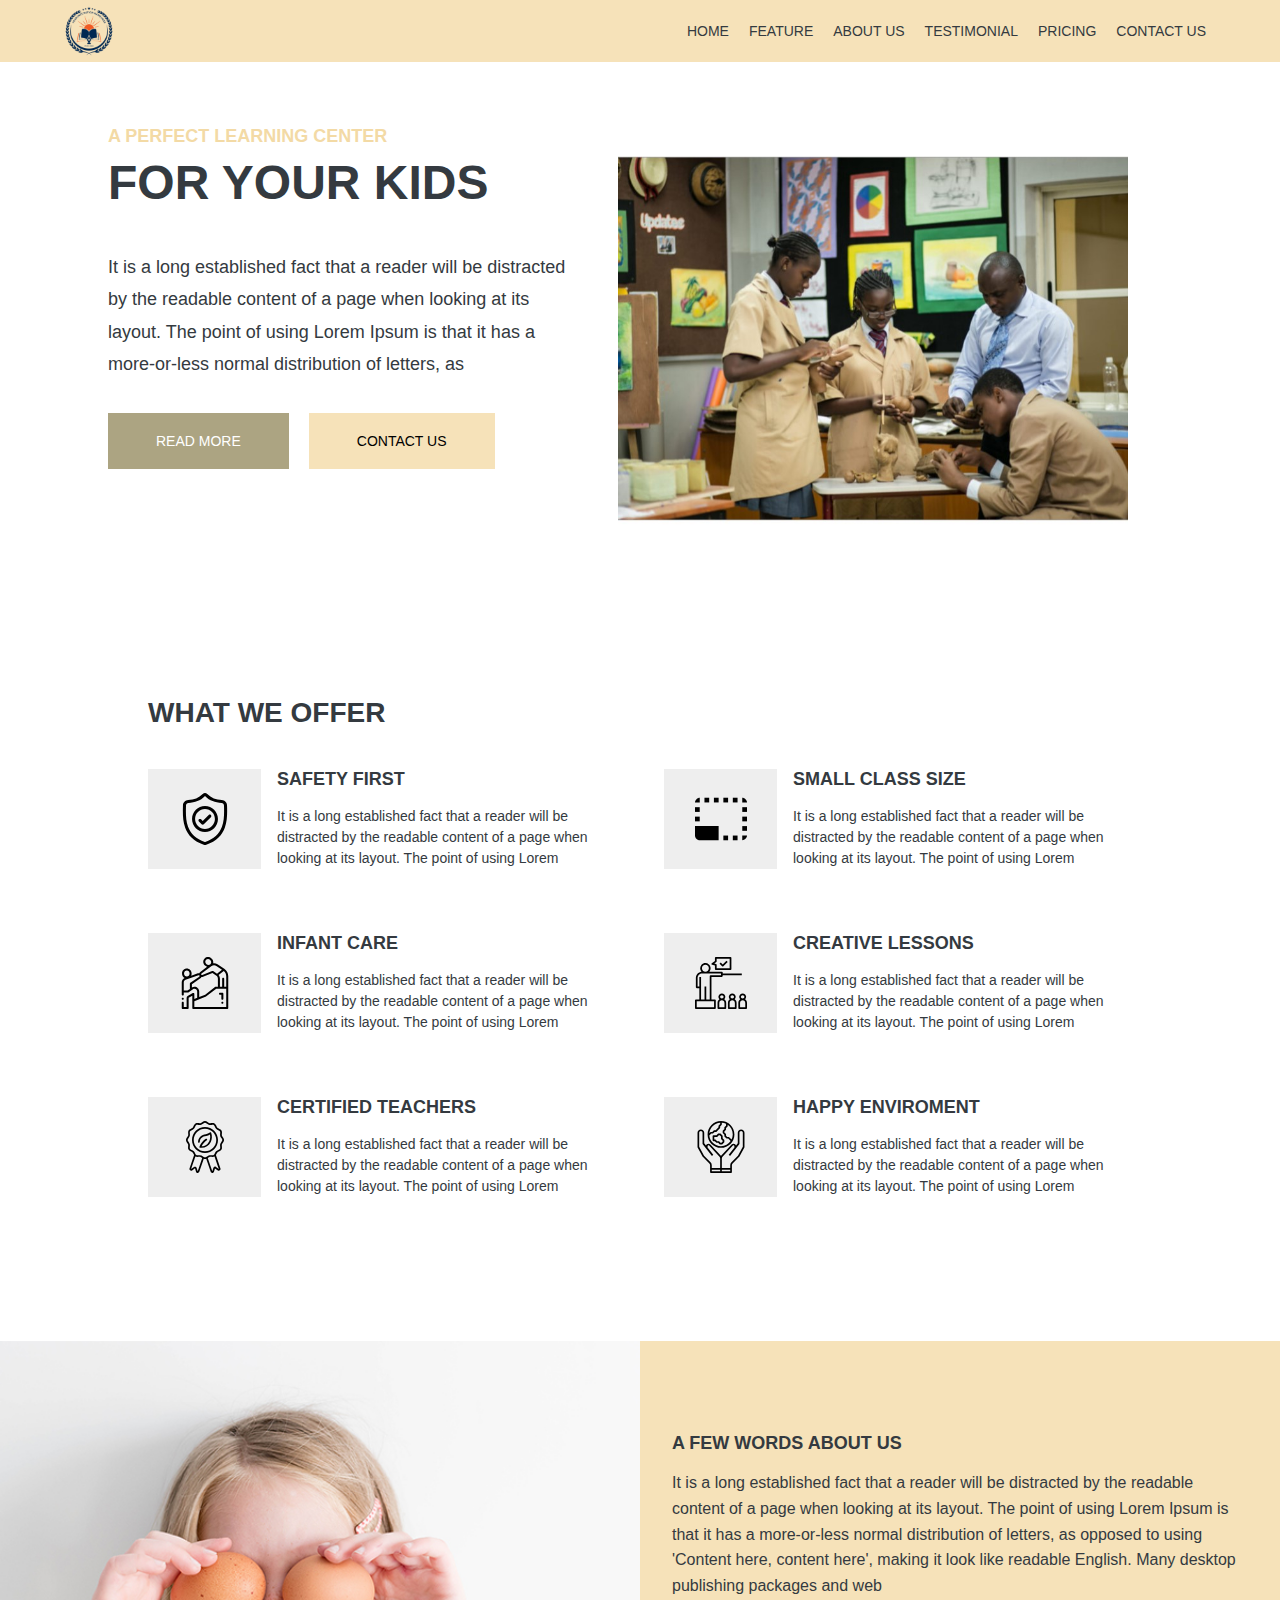
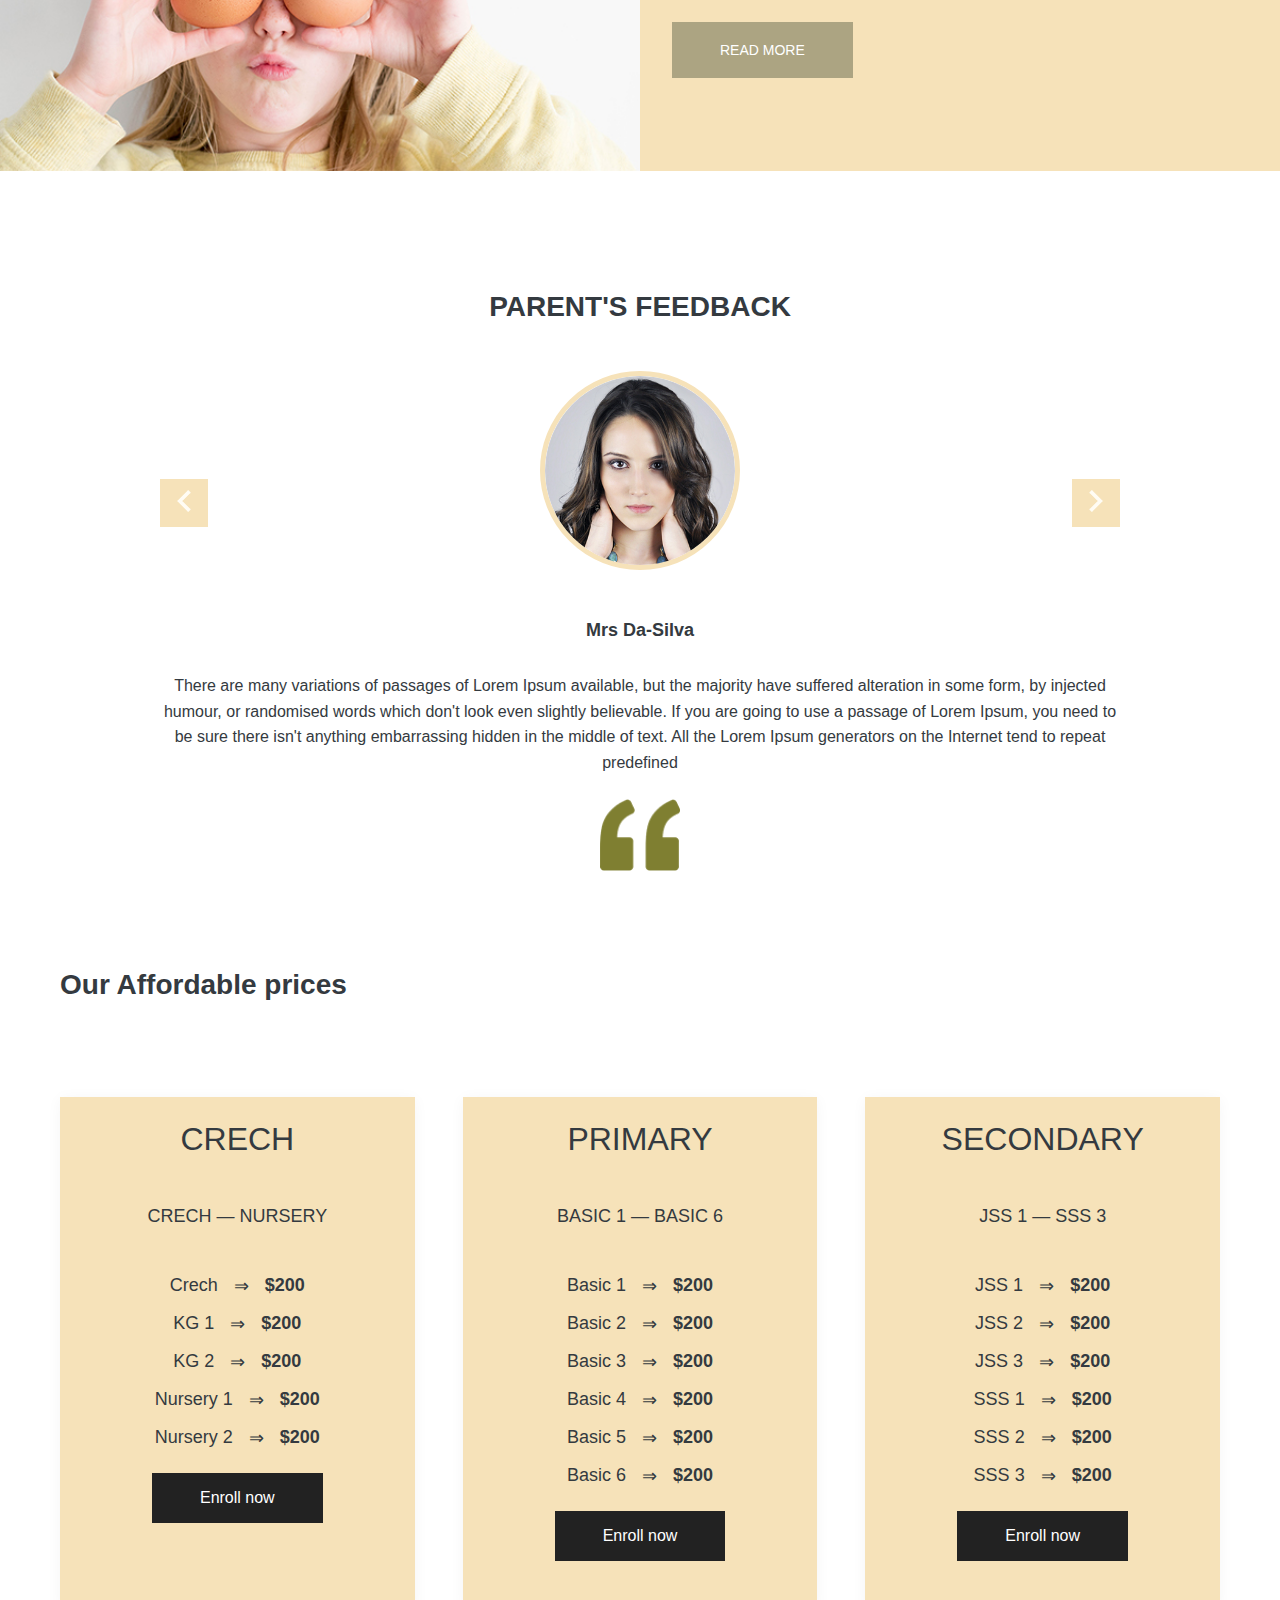
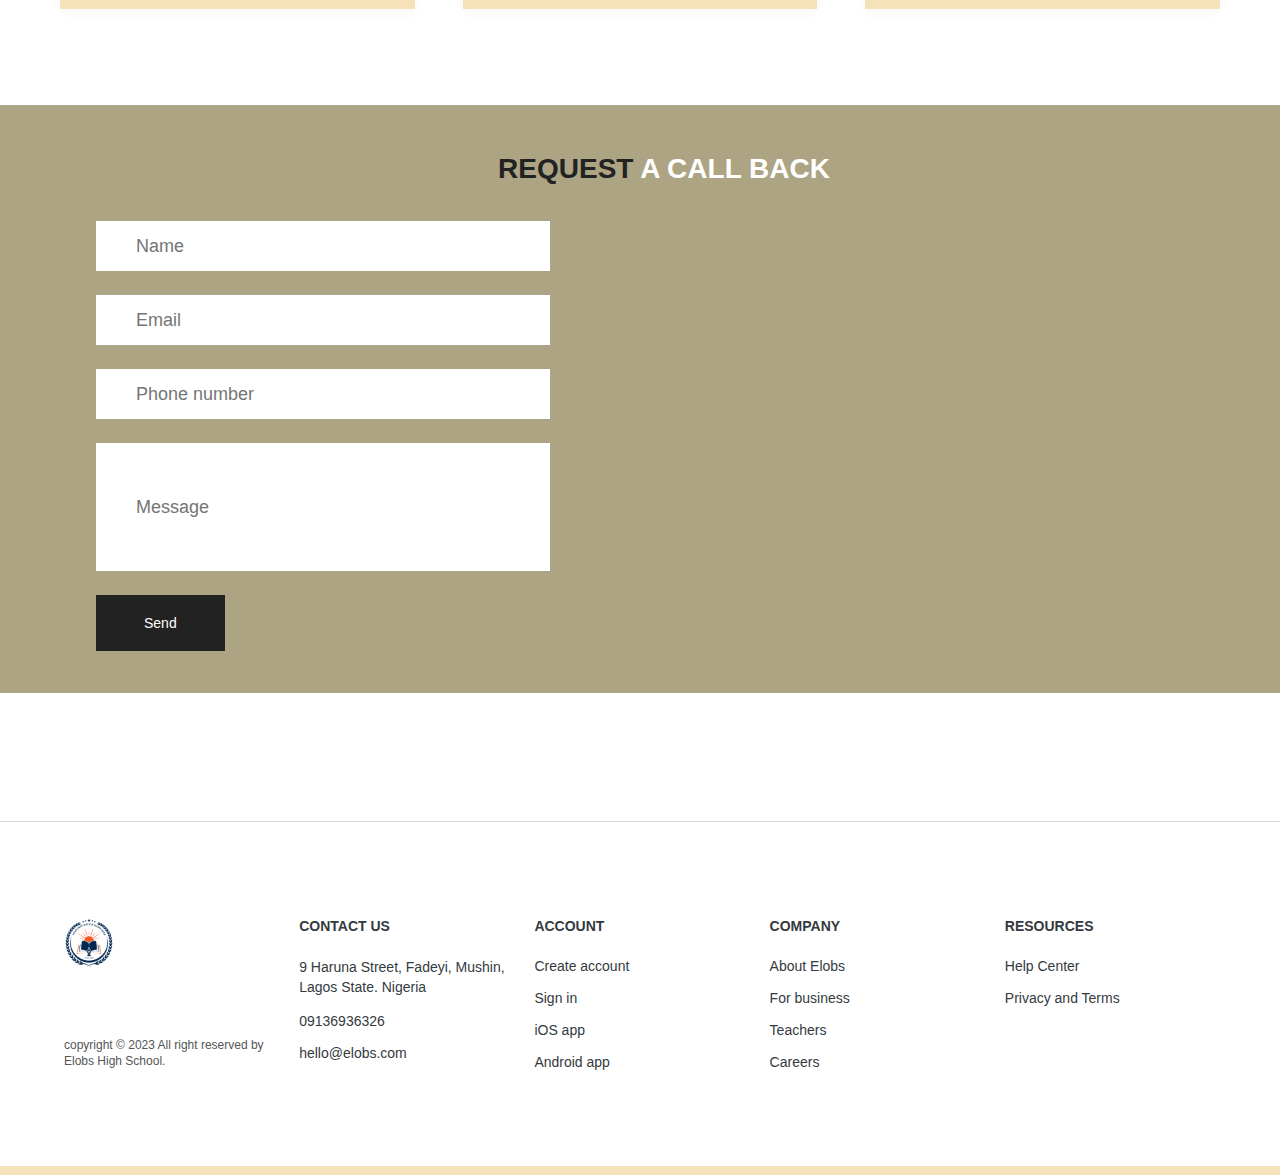
==== commit 17f528af: "Update to the website" ====
--- a/index.html
+++ b/index.html
@@ -90,7 +90,12 @@
           <div class="hero--img-box">
             <div>
               <!-- <p>Hello world!</p> -->
-              <img class="hero-img" src="img/hero-img.jpg" alt="Hero's image" />
+              <!-- <img class="hero-pimg" src="img/hero-img.jpg" alt="Hero's image" /> -->
+              <img
+                class="hero-img"
+                src="img/students-Teacherjpg.jpg"
+                alt="Students and Teacher"
+              />
             </div>
           </div>
         </div>
@@ -573,7 +578,7 @@
                 </div>
                 <div class="carousel--text-box">
                   <div class="customer-name">
-                    <h3 class="header-tertiary">Ms Da-Silva</h3>
+                    <h3 class="header-tertiary">Mrs Da-Silva</h3>
                   </div>
                   <div class="customer-feedbck">
                     <blockquote class="feedback">
--- a/styles/styles.css
+++ b/styles/styles.css
@@ -20,10 +20,11 @@
 0.75PX
 --- 02 COLOUR SYSTEM
 
-- PRIMARY: ##f6e2b9
+- PRIMARY: #f6e2b9
 - TINT: 
 #aca482
 #fffcef
+#fff9df
 #fff9df
 
 
@@ -176,7 +177,7 @@
   font-size: 1.8rem;
   letter-spacing: 1.5px;
   margin-bottom: 4.8rem;
-  color: #f6e2b9;
+  color: #f3daa5;
 }
 .header-primary span {
   font-size: 4.8rem;
--- a/styles/query.css
+++ b/styles/query.css
@@ -54,6 +54,9 @@
 }
 
 @media (max-width: 59em) {
+  .header {
+    padding: 2rem 4.8rem;
+  }
   .hero {
     display: flex;
     flex-direction: column;
@@ -501,6 +504,9 @@
 }
 
 @media (max-width: 20em) {
+  .header {
+    padding: 2rem;
+  }
   .header-primary {
     font-size: 1.6rem;
   }
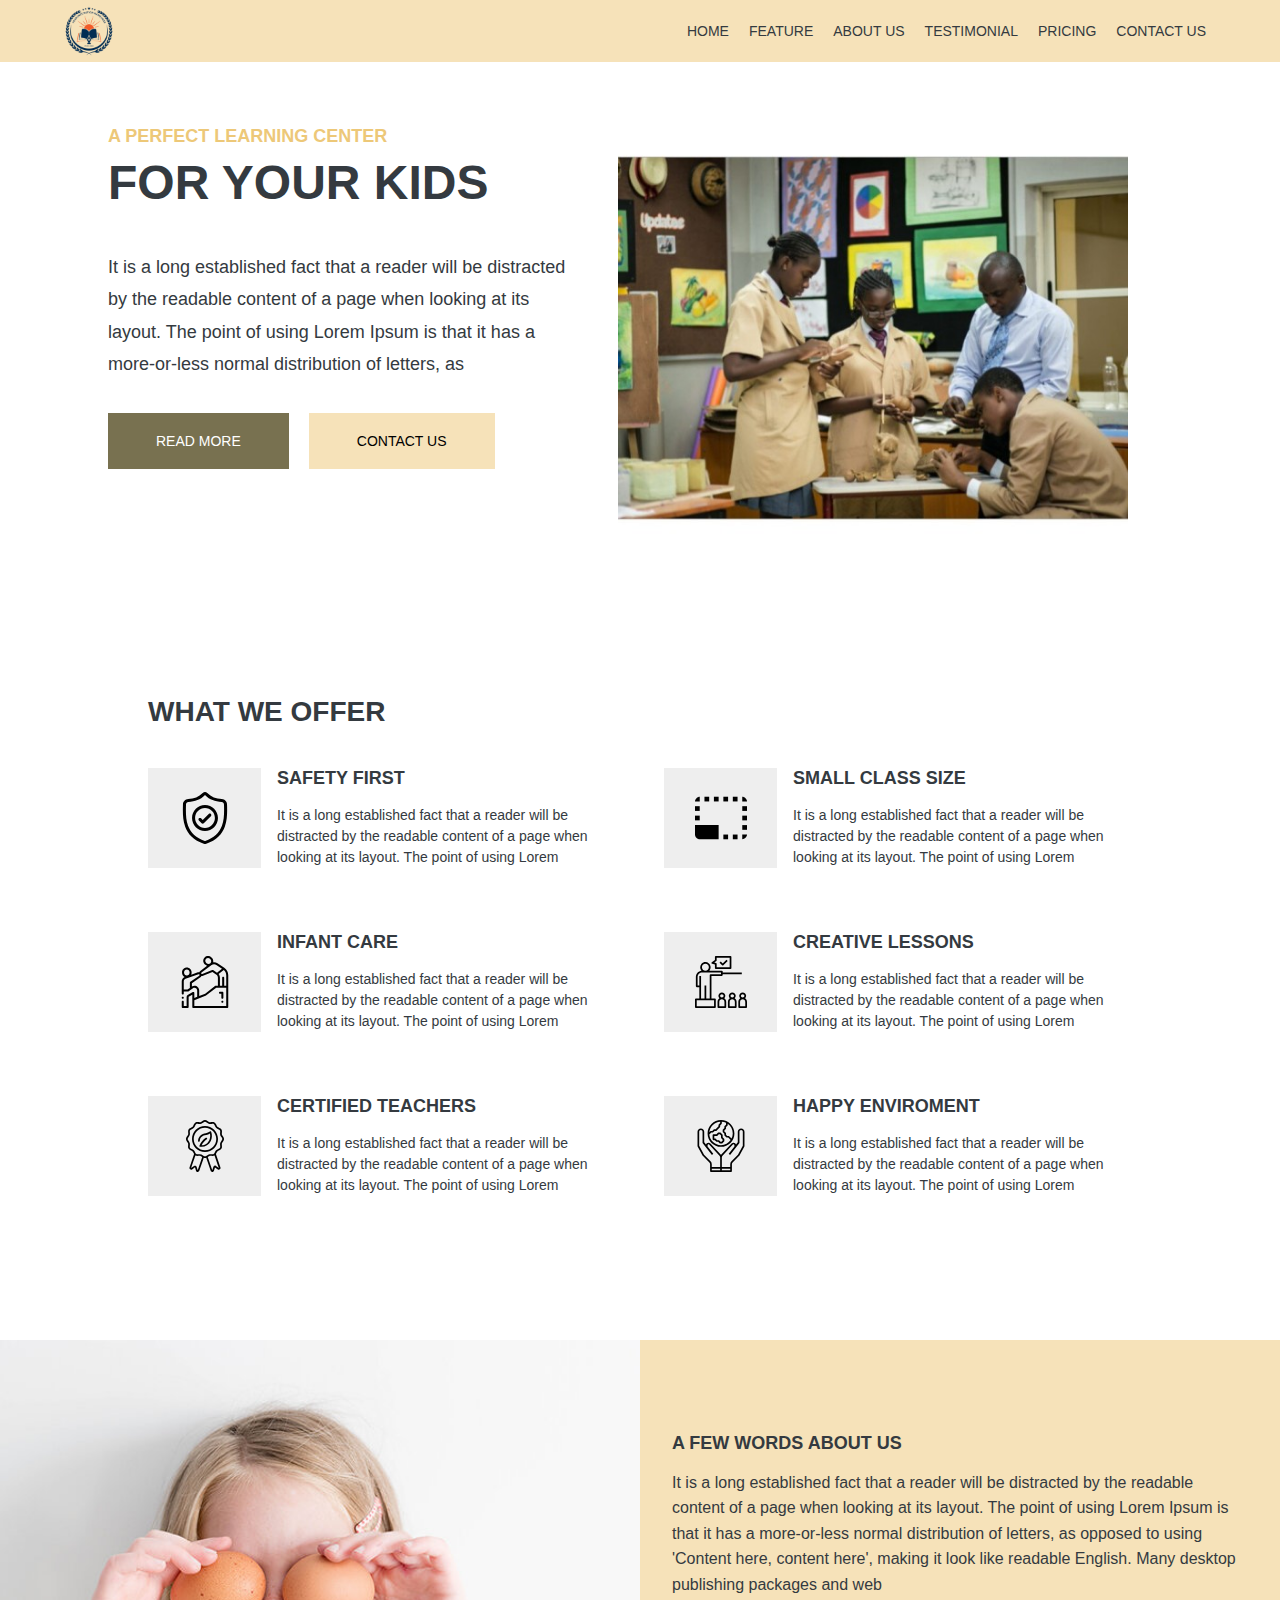
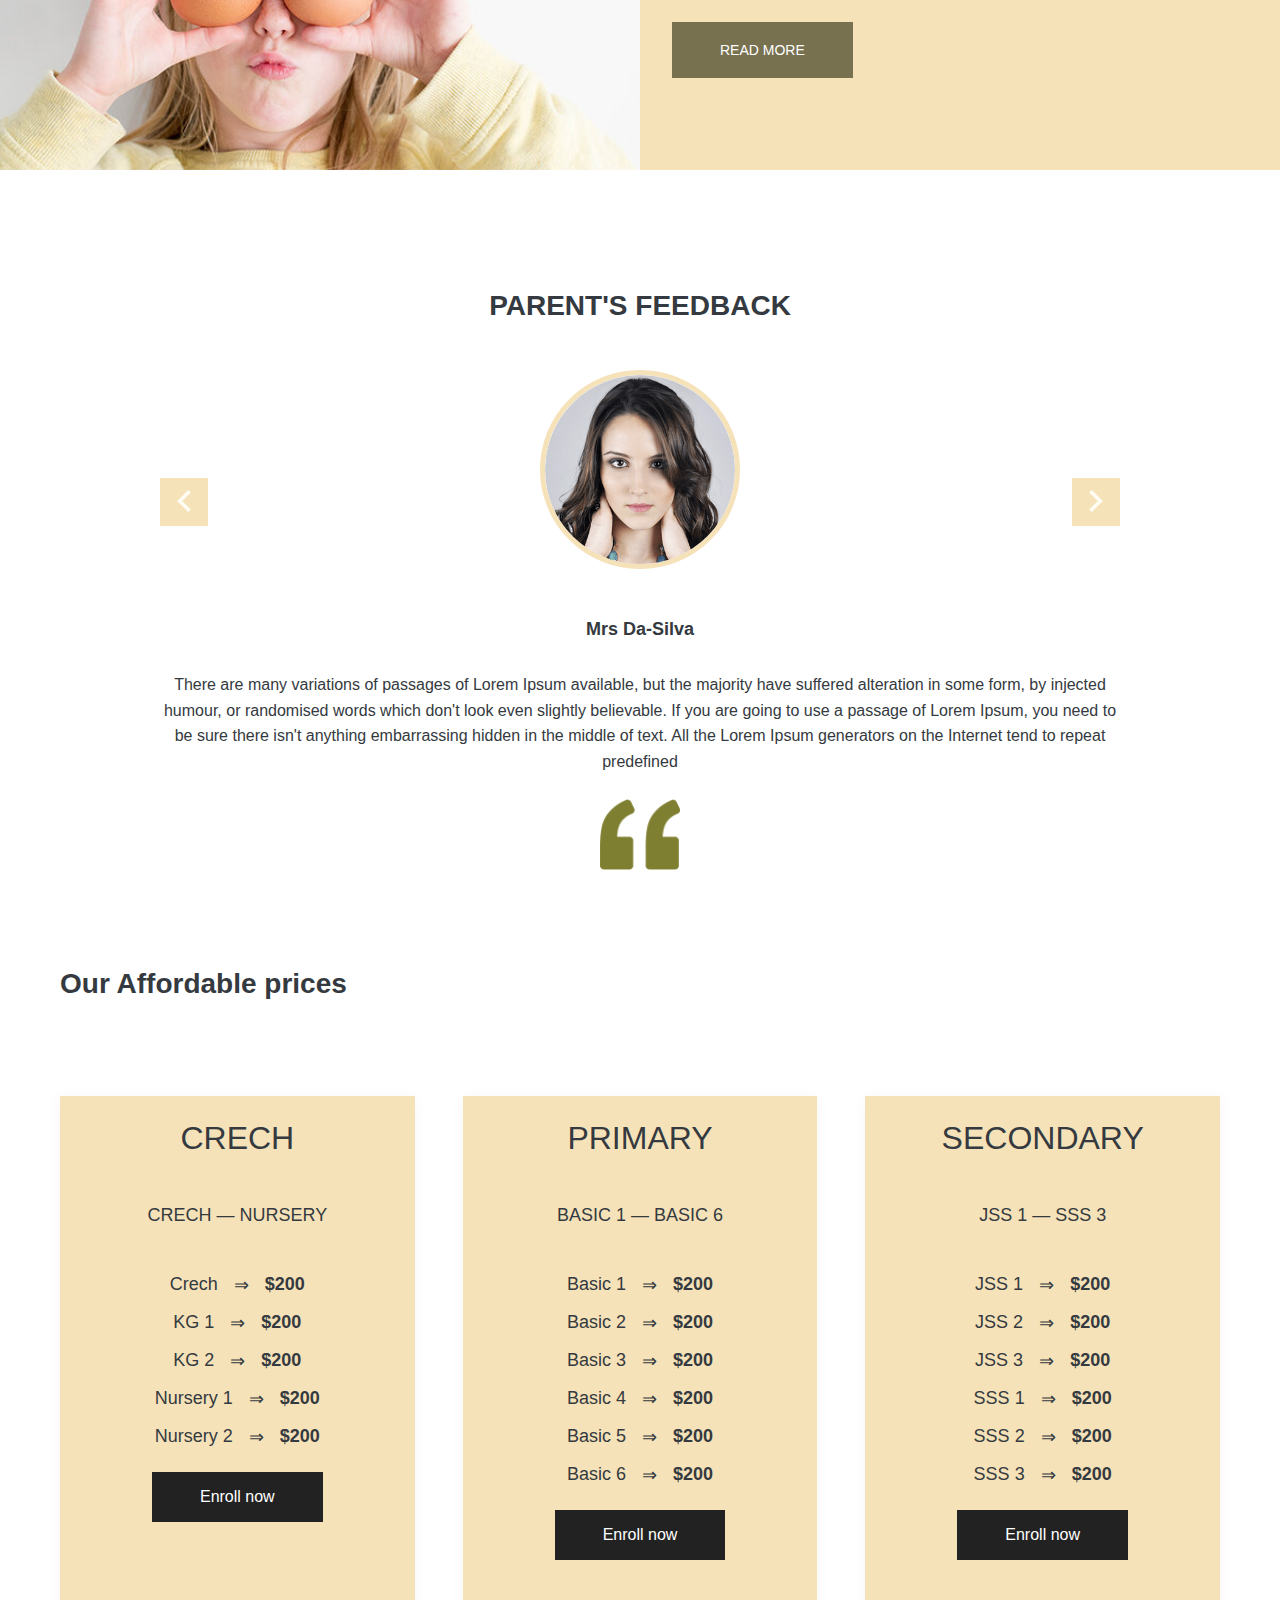
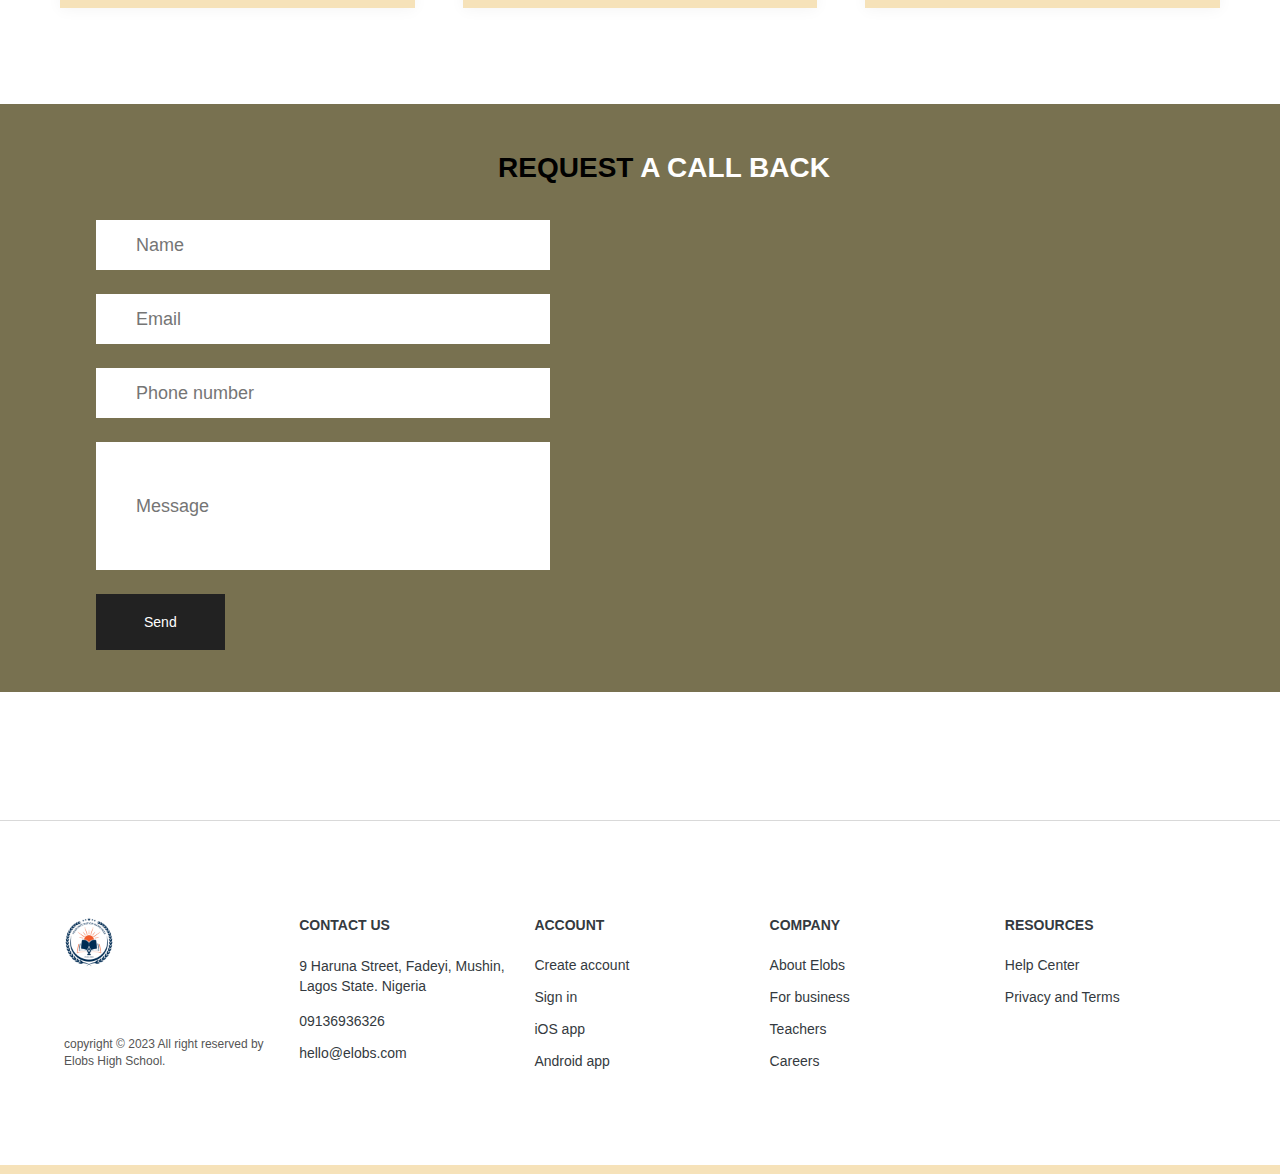
==== commit a4a905d1: "update to the website" ====
--- a/index.html
+++ b/index.html
@@ -602,7 +602,7 @@
               <div class="testimonial-box">
                 <div class="carousel--img-box">
                   <img
-                    src="img//client-2.png"
+                    src="img//client-1.png"
                     class="carousel-img"
                     alt="customer-img"
                   />
@@ -633,7 +633,7 @@
               <div class="testimonial-box">
                 <div class="carousel--img-box">
                   <img
-                    src="img//client-3.png"
+                    src="img//client-1.png"
                     class="carousel-img"
                     alt="customer-img"
                   />
@@ -665,12 +665,12 @@
           <div class="arrow-container">
             <button class="arrow left">
               <div class="btn--left">
-                <img src="img//prev.png" />
+                <img src="img//prev.png" alt="left arrow" />
               </div>
             </button>
             <button class="arrow right">
               <div class="btn--right">
-                <img src="img//next.png" />
+                <img src="img//next.png" alt="right arrow" />
               </div>
             </button>
           </div>
--- a/styles/styles.css
+++ b/styles/styles.css
@@ -66,7 +66,7 @@
 
 body {
   font-family: "inter", sans-serif;
-  /* font-family: "Helvetica Neue LT Com", sans-serif; */
+  font-family: "Helvetica Neue LT Com", sans-serif;
   color: #343a40;
   border-bottom: 9px solid #f6e2b9;
   overflow-x: hidden;
@@ -177,7 +177,7 @@
   font-size: 1.8rem;
   letter-spacing: 1.5px;
   margin-bottom: 4.8rem;
-  color: #f3daa5;
+  color: #edc878;
 }
 .header-primary span {
   font-size: 4.8rem;
@@ -213,7 +213,7 @@
 }
 
 .btn--read-more {
-  background-color: #aca482;
+  background-color: #787150;
   color: #fff;
 }
 .btn--read-more a {
@@ -222,7 +222,7 @@
 }
 
 .hero-img {
-  width: 51rem;
+  max-width: 51rem;
 }
 
 /***************************/
@@ -491,7 +491,7 @@
 
 .section-cta {
   /* padding: 4.8rem 4.8rem 0 4.8rem; */
-  background-color: #aca482;
+  background-color: #787150;
   margin-bottom: 12.8rem;
 }
 
@@ -507,7 +507,7 @@
 }
 
 .cta-header span {
-  color: #222;
+  color: #000;
 }
 
 .form {
--- a/styles/query.css
+++ b/styles/query.css
@@ -173,7 +173,7 @@
     left: 0;
     width: 100vw;
     height: 100vh;
-    transform: translateX(100%);
+    transform: translateX(-100%);
     display: flex;
     align-items: center;
     justify-content: center;
@@ -402,6 +402,10 @@
   .header-primary span {
     font-size: 4.8rem;
   }
+
+  .hero-img {
+    width: 40rem;
+  }
   .section-feature {
     padding: 4.8rem 3.2rem;
   }
@@ -530,6 +534,10 @@
   .icon {
     width: 2.4rem;
     height: 2.4rem;
+  }
+
+  .hero-img {
+    width: 35rem;
   }
 
   .feature-text {
